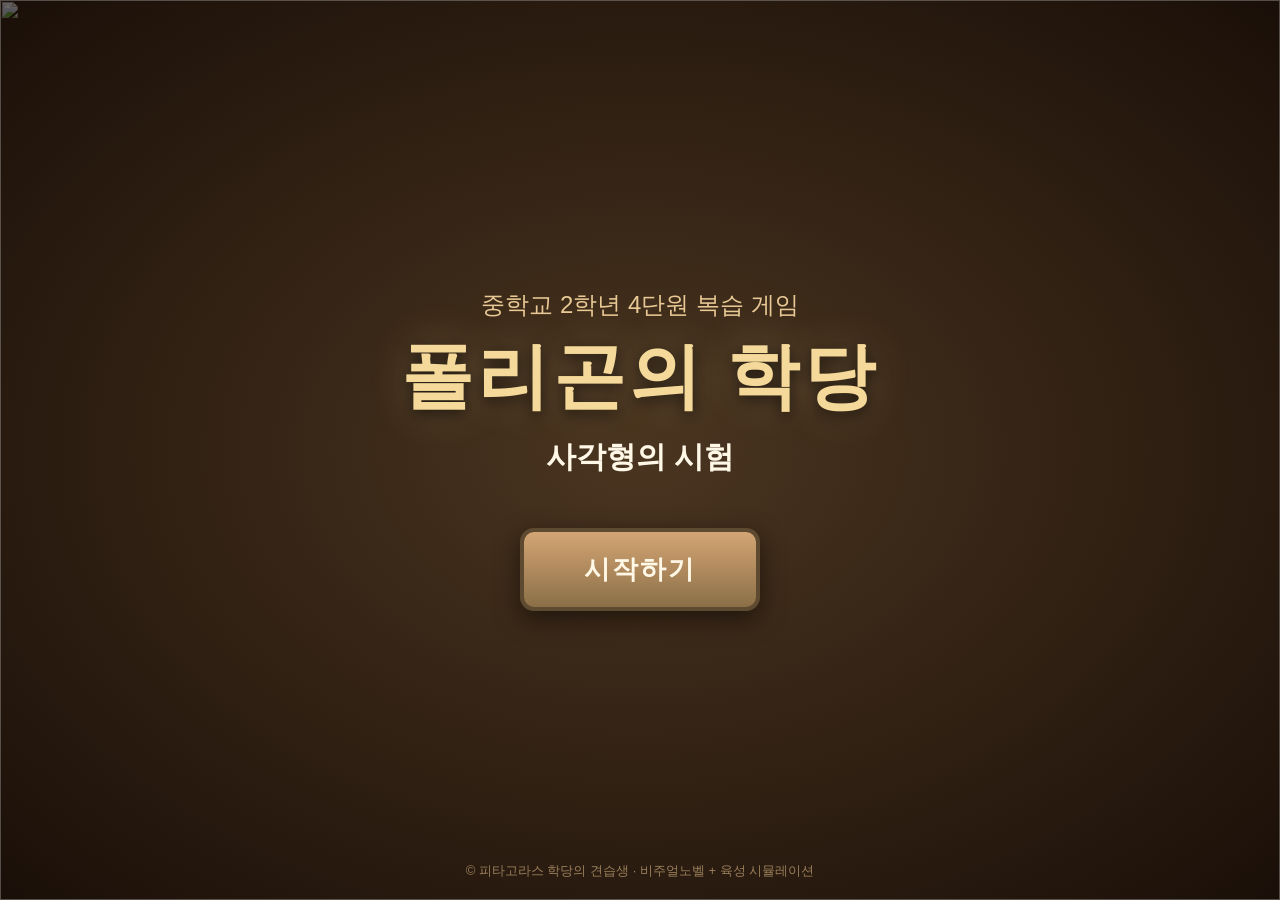
==== unit4_tri_quad/games/stage1_quadrilaterals/index.html @ 888a4b2a "unit4 stage1: 문제 박스 렌더 버그 수정 (placeholder 모드 폴백) - hasResponse 체크가 PROBLEMS 데이터를 안 봐서 모든 문제가 placeho" ====
<!DOCTYPE html>
<html lang="ko">
<head>
<meta charset="UTF-8">
<title>폴리곤의 학당 — 사각형의 시험</title>
<style>
  * { box-sizing: border-box; margin: 0; padding: 0; }
  html, body { height: 100%; font-family: 'Pretendard', 'Apple SD Gothic Neo', sans-serif; }
  body { background: #1a0f08; overflow: hidden; user-select: none; }
  #game { position: relative; width: 100vw; height: 100vh; overflow: hidden; }

  /* ===== 배경 ===== */
  #bg { position: absolute; inset: 0; transition: opacity 0.6s ease, filter 0.5s ease; }
  #bg svg { width: 100%; height: 100%; display: block; }
  #bg.blurred { filter: blur(8px) brightness(0.7); }

  /* 애니메이션 */
  @keyframes drift { from { transform: translateX(0); } to { transform: translateX(40px); } }
  @keyframes sway { 0%,100% { transform: translateY(0) rotate(-1deg); } 50% { transform: translateY(-3px) rotate(1deg); } }
  @keyframes shimmer { 0%,100% { opacity: 0.3; } 50% { opacity: 0.6; } }
  @keyframes flicker { 0%,100% { opacity: 0.7; } 50% { opacity: 1; } }
  .cloud-drift { animation: drift 30s ease-in-out infinite alternate; }
  .boat-sway { animation: sway 6s ease-in-out infinite; transform-origin: center bottom; }
  .water-shimmer { animation: shimmer 4s ease-in-out infinite; }
  .torch-flicker { animation: flicker 1.5s ease-in-out infinite; }

  /* ===== 캐릭터 ===== */
  .character {
    position: absolute; bottom: -22vh; height: 95vh;
    transition: opacity 0.5s ease, transform 0.5s ease, filter 0.5s ease, bottom 0.5s ease, left 0.5s ease, right 0.5s ease, height 0.5s ease;
    pointer-events: none;
  }
  .character img { height: 100%; width: auto; display: block; }
  .character.left { left: 4%; }
  .character.center { left: 50%; transform: translateX(-50%); }
  .character.right { right: 4%; }
  .character.hidden { opacity: 0; }
  .character.left.hidden { transform: translateX(-30px); opacity: 0; }
  .character.right.hidden { transform: translateX(30px); opacity: 0; }
  .character.center.hidden { transform: translateX(-50%) translateY(20px); opacity: 0; }

  /* 클로즈업 모드 — 1명만 화면, 상반신 부각 */
  .character.closeup {
    height: 160vh; bottom: -65vh; z-index: 2;
    filter: drop-shadow(0 0 30px rgba(255, 220, 150, 0.5));
  }
  .character.closeup.left { left: 2%; right: auto; transform: none; }
  .character.closeup.right { left: auto; right: 2%; transform: none; }
  .character.closeup.center { left: 50%; right: auto; transform: translateX(-50%); }

  /* 멀티 모드 — 2~3명 상반신 위주 */
  .character.multi { height: 130vh; bottom: -45vh; z-index: 2; }
  .character.multi.left { left: 0%; transform: none; }
  .character.multi.center { left: 50%; transform: translateX(-50%); }
  .character.multi.right { right: 0%; left: auto; transform: none; }
  .character.multi.speaking {
    transform: scale(1.06); transform-origin: center bottom;
    filter: drop-shadow(0 0 28px rgba(255, 220, 150, 0.55)); z-index: 3;
  }
  .character.multi.speaking.center { transform: translateX(-50%) scale(1.06); }
  .character.multi.speaking.left { transform: scale(1.06); transform-origin: left bottom; }
  .character.multi.speaking.right { transform: scale(1.06); transform-origin: right bottom; }
  .character.multi.dimmed { filter: brightness(0.5) saturate(0.4); opacity: 0.65; }
  .character.inactive { opacity: 0 !important; }

  /* ===== 삽화 패널 (우측 상단 — 사이드, 보조) ===== */
  #prop-panel {
    position: absolute; top: 12vh; right: 3vw;
    width: 22vw; max-width: 320px; height: 32vh; max-height: 360px;
    background: rgba(255, 250, 240, 0.96);
    border: 4px solid #8b6f47; border-radius: 16px;
    box-shadow: 0 8px 24px rgba(0,0,0,0.4);
    padding: 12px; z-index: 8;
    transition: opacity 0.4s ease, transform 0.4s ease;
    display: flex; align-items: center; justify-content: center;
  }
  #prop-panel.hidden { opacity: 0; transform: translateY(-20px); pointer-events: none; }
  #prop-panel svg { width: 100%; height: 100%; display: block; }
  #prop-panel::before {
    content: "📜 단서"; position: absolute; top: -12px; left: 16px;
    background: #8b6f47; color: #fff8e7;
    padding: 3px 12px; border-radius: 8px; font-size: 13px; font-weight: 700;
  }

  /* ===== 대사창 (동적 위치 — L자 레이아웃) ===== */
  #dialog-box {
    position: absolute;
    background: rgba(255, 250, 240, 0.98);
    border: 4px solid #8b6f47; border-radius: 18px;
    padding: 24px 36px 80px 36px;
    box-shadow: 0 10px 30px rgba(0,0,0,0.45);
    z-index: 20;
    transition: bottom 0.4s ease, left 0.4s ease, right 0.4s ease, width 0.4s ease, top 0.4s ease, transform 0.4s ease;
  }
  #dialog-box.pos-bottom { bottom: 24px; left: 50%; transform: translateX(-50%); width: 92%; max-width: 1280px; min-height: 220px; }
  #dialog-box.pos-right { bottom: 24px; right: 24px; left: auto; transform: none; width: 58%; min-height: 240px; }
  #dialog-box.pos-left { bottom: 24px; left: 24px; right: auto; transform: none; width: 58%; min-height: 240px; }

  #speaker-name {
    display: inline-block; background: #8b6f47; color: #fff8e7;
    padding: 9px 24px; border-radius: 12px; font-weight: 700;
    font-size: 26px; margin-bottom: 16px;
  }
  #dialog-text {
    font-size: 30px; line-height: 1.6; color: #3a2818;
    min-height: 100px; letter-spacing: -0.3px; font-weight: 500;
  }
  #dialog-text .caret {
    display: inline-block; width: 3px; height: 32px; background: #8b6f47;
    margin-left: 3px; vertical-align: middle;
    animation: caretBlink 0.7s steps(1) infinite;
  }
  @keyframes caretBlink { 0%,50% { opacity: 1; } 51%,100% { opacity: 0; } }

  #next-btn {
    position: absolute; bottom: 22px; right: 28px;
    background: #8b6f47; color: #fff8e7;
    border: 3px solid #5d4a30; padding: 14px 36px;
    font-size: 22px; font-weight: 700; border-radius: 14px;
    cursor: pointer; box-shadow: 0 4px 12px rgba(0,0,0,0.3);
    transition: all 0.15s;
  }
  #next-btn:hover { background: #6b4423; transform: translateY(-2px); }
  #next-btn:active { transform: translateY(0); }
  #next-btn::after { content: "  ▶"; display: inline-block; animation: nudge 1s ease-in-out infinite; }
  @keyframes nudge { 0%,100% { transform: translateX(0); } 50% { transform: translateX(4px); } }

  /* 백로그 버튼 */
  #backlog-btn {
    position: absolute; top: 18px; right: 18px;
    background: rgba(255, 250, 240, 0.92);
    border: 2px solid #8b6f47; color: #5d4a30;
    padding: 10px 18px; font-size: 15px; font-weight: 700;
    border-radius: 10px; cursor: pointer; z-index: 5;
  }
  #backlog-btn:hover { background: #fff8e7; }

  /* ===== 선택지 (우측 사이드) ===== */
  #choices {
    position: absolute; bottom: 24px; right: 24px;
    display: flex; flex-direction: column; gap: 14px; z-index: 25;
    width: 52%; max-width: 700px;
  }
  .choice-btn {
    background: rgba(255, 250, 240, 0.98); border: 3px solid #8b6f47;
    border-radius: 14px; padding: 18px 28px;
    font-size: 19px; color: #3a2818; cursor: pointer;
    text-align: left; transition: all 0.2s;
    box-shadow: 0 4px 14px rgba(0,0,0,0.3);
  }
  .choice-btn:hover { background: #fff8e7; border-color: #5d4a30; transform: translateY(-2px); }

  /* ===== 스탯 패널 ===== */
  #stat-panel {
    position: absolute; top: 16px; left: 16px;
    background: rgba(255, 250, 240, 0.92);
    border: 2px solid #8b6f47; border-radius: 12px;
    padding: 12px 18px; font-size: 15px; color: #3a2818;
    z-index: 5; min-width: 220px;
  }
  #stat-panel .stat-row { display: flex; justify-content: space-between; gap: 16px; margin: 3px 0; }
  #stat-panel .stat-name { font-weight: 600; }
  #stat-panel .stat-value { font-weight: 700; color: #6b4423; }

  /* 토스트 */
  #toast-area {
    position: absolute; top: 100px; left: 16px; z-index: 50;
    pointer-events: none; display: flex; flex-direction: column; gap: 8px;
  }
  .toast {
    background: rgba(255, 250, 240, 0.98);
    border: 2px solid #8b6f47; border-left: 6px solid #6b4423;
    padding: 10px 16px; border-radius: 10px;
    font-size: 16px; font-weight: 700; color: #3a2818;
    animation: toastIn 0.3s ease forwards, toastOut 0.4s ease 1.6s forwards;
    box-shadow: 0 4px 12px rgba(0,0,0,0.25);
  }
  .toast.up { border-left-color: #4a8b3a; color: #2a5a1a; }
  .toast.down { border-left-color: #b85a4a; color: #6b2a1a; }
  @keyframes toastIn { from { opacity: 0; transform: translateX(-30px); } to { opacity: 1; transform: translateX(0); } }
  @keyframes toastOut { from { opacity: 1; transform: translateX(0); } to { opacity: 0; transform: translateX(-30px); } }

  /* ===== 문제 슬롯 (우측 사이드) ===== */
  #problem-placeholder {
    position: absolute; bottom: 24px; right: 24px;
    background: rgba(255, 250, 240, 0.98);
    border: 4px solid #c08a4a; border-radius: 18px;
    padding: 22px 28px; z-index: 25;
    text-align: center; width: 56%; max-width: 760px;
    box-shadow: 0 10px 30px rgba(0,0,0,0.4);
    max-height: 80vh;
    overflow-y: auto;
  }
  #problem-placeholder.placeholder-mode {
    border-style: dashed;
  }
  /* 문제 텍스트 (KaTeX 렌더) */
  .problem-text {
    font-size: 17px;
    line-height: 1.6;
    color: #3a2818;
    margin: 12px 0;
    text-align: left;
    background: #fff8e7;
    padding: 14px 18px;
    border-left: 4px solid #8b6f47;
    border-radius: 8px;
  }
  .problem-text .katex { font-size: 1.05em; }
  /* 문제 이미지 */
  .problem-image-wrap {
    margin: 8px 0 14px 0;
    text-align: center;
  }
  .problem-image-wrap img {
    max-width: 100%;
    max-height: 32vh;
    border-radius: 10px;
    border: 2px solid #c8a87a;
    background: #fff;
  }
  .problem-image-missing {
    background: #f5e6d3;
    border: 2px dashed #c8a87a;
    border-radius: 10px;
    padding: 30px 20px;
    color: #8b6f47;
    font-size: 14px;
  }
  /* 객관식 보기 버튼 */
  .choices-grid {
    display: grid;
    grid-template-columns: repeat(2, 1fr);
    gap: 10px;
    margin-top: 14px;
  }
  .choice-option {
    background: #fff8e7;
    border: 2px solid #8b6f47;
    color: #3a2818;
    padding: 14px 12px;
    font-size: 17px;
    font-weight: 700;
    border-radius: 10px;
    cursor: pointer;
    transition: all 0.15s;
  }
  .choice-option:hover {
    background: #f5d99a;
    border-color: #5d4a30;
    transform: translateY(-1px);
  }
  /* 단답형 입력 영역 */
  .short-answer-wrap {
    margin-top: 14px;
    text-align: left;
  }
  .short-answer-wrap label {
    display: block;
    font-size: 14px;
    color: #5d4a30;
    font-weight: 600;
    margin-bottom: 6px;
  }
  .short-answer-input {
    width: 100%;
    padding: 12px 16px;
    font-size: 18px;
    border: 2px solid #8b6f47;
    border-radius: 10px;
    background: #fff8e7;
    color: #3a2818;
    font-family: 'KaTeX_Main', 'Pretendard', sans-serif;
  }
  .short-answer-input:focus {
    outline: none;
    border-color: #5d4a30;
    box-shadow: 0 0 0 3px rgba(139, 111, 71, 0.2);
  }
  .answer-preview {
    margin-top: 10px;
    padding: 12px 16px;
    background: #fff;
    border: 1px solid #d4b890;
    border-radius: 8px;
    min-height: 36px;
    font-size: 22px;
    text-align: center;
    color: #3a2818;
  }
  .answer-preview .preview-label {
    display: block;
    font-size: 11px;
    color: #8b6f47;
    margin-bottom: 4px;
  }
  .short-submit-btn {
    background: #5a8b3a;
    color: #fff8e7;
    border: 3px solid #3a6a1a;
    padding: 12px 26px;
    font-size: 16px;
    font-weight: 700;
    border-radius: 10px;
    cursor: pointer;
    margin-top: 12px;
  }
  .short-submit-btn:hover { background: #4a7a2a; }
  .short-submit-btn:disabled {
    background: #c8c0a8;
    border-color: #a89e80;
    cursor: not-allowed;
  }
  #problem-placeholder h3 { color: #8b4513; margin-bottom: 14px; font-size: 24px; }
  #problem-placeholder p { color: #5d4a30; margin: 6px 0; font-size: 16px; }
  #problem-placeholder .meta {
    background: #f5e6d3; padding: 12px 16px; border-radius: 10px;
    margin: 14px 0; text-align: left; font-size: 15px;
    color: #6b4423; line-height: 1.7;
  }
  #problem-placeholder button {
    margin-top: 18px; background: #8b6f47; color: #fff8e7;
    border: 3px solid #5d4a30; padding: 14px 30px;
    font-size: 17px; font-weight: 700; border-radius: 10px;
    cursor: pointer; margin-right: 10px;
  }
  #problem-placeholder button:hover { background: #6b4423; }
  #problem-placeholder .btn-wrong { background: #b85a4a; border-color: #8b3a2a; }
  #problem-placeholder .btn-wrong:hover { background: #8b3a2a; }

  /* ===== 타이틀 화면 ===== */
  #title-screen {
    position: absolute; inset: 0; z-index: 100;
    display: flex; flex-direction: column;
    align-items: center; justify-content: center;
    background: radial-gradient(ellipse at center, #4a3520 0%, #1a0f08 100%);
    color: #fff8e7;
  }
  #title-screen .title-bg { position: absolute; inset: 0; opacity: 0.35; }
  #title-screen h1 {
    font-size: 72px; font-family: 'Times New Roman', serif;
    color: #f5d99a; text-shadow: 0 4px 16px rgba(0,0,0,0.7), 0 0 40px rgba(245, 217, 154, 0.3);
    margin-bottom: 12px; letter-spacing: 4px; z-index: 1;
  }
  #title-screen .subtitle { font-size: 24px; color: #e8c895; margin-bottom: 8px; z-index: 1; }
  #title-screen .stage-name {
    font-size: 30px; color: #fff8e7; margin-bottom: 50px;
    font-weight: 700; z-index: 1;
  }
  #title-screen .start-btn {
    background: linear-gradient(180deg, #d4a574 0%, #8b6f47 100%);
    color: #fff8e7; border: 4px solid #5d4a30;
    padding: 20px 60px; font-size: 26px; font-weight: 700;
    border-radius: 14px; cursor: pointer;
    box-shadow: 0 8px 24px rgba(0,0,0,0.5);
    transition: all 0.2s; z-index: 1; letter-spacing: 2px;
  }
  #title-screen .start-btn:hover { transform: translateY(-3px); box-shadow: 0 12px 32px rgba(0,0,0,0.6); }
  #title-screen .credits {
    position: absolute; bottom: 20px; font-size: 13px;
    color: #c8a87a; opacity: 0.7; z-index: 1;
  }

  /* ===== 백로그 모달 ===== */
  #backlog-modal {
    position: absolute; inset: 0; background: rgba(0, 0, 0, 0.75);
    z-index: 200; display: flex; align-items: center; justify-content: center;
  }
  #backlog-modal .panel {
    background: rgba(255, 250, 240, 0.98);
    border: 4px solid #8b6f47; border-radius: 18px;
    width: 80%; max-width: 900px; height: 80vh;
    padding: 24px 32px; display: flex; flex-direction: column;
  }
  #backlog-modal h2 { color: #5d4a30; margin-bottom: 16px; font-size: 26px; }
  #backlog-modal .log-list { flex: 1; overflow-y: auto; padding-right: 12px; }
  #backlog-modal .log-entry {
    margin-bottom: 14px; padding-bottom: 12px;
    border-bottom: 1px dashed #d4b890;
  }
  #backlog-modal .log-entry:last-child { border-bottom: none; }
  #backlog-modal .log-speaker {
    display: inline-block; background: #8b6f47; color: #fff8e7;
    padding: 2px 10px; border-radius: 6px; font-size: 14px;
    font-weight: 700; margin-bottom: 6px;
  }
  #backlog-modal .log-text { color: #3a2818; font-size: 17px; line-height: 1.6; }
  #backlog-modal .close-btn {
    align-self: flex-end; margin-top: 14px;
    background: #8b6f47; color: #fff8e7;
    border: 3px solid #5d4a30; padding: 10px 24px;
    font-size: 16px; font-weight: 700; border-radius: 10px; cursor: pointer;
  }
  #backlog-modal .close-btn:hover { background: #6b4423; }
  #backlog-modal .log-list::-webkit-scrollbar { width: 8px; }
  #backlog-modal .log-list::-webkit-scrollbar-thumb { background: #8b6f47; border-radius: 4px; }

  /* ===== 엔딩 화면 ===== */
  #ending-screen {
    position: absolute; inset: 0; z-index: 150;
    display: flex; flex-direction: column;
    align-items: center; justify-content: center;
    background: radial-gradient(ellipse at center, #3a2818 0%, #0a0604 100%);
    color: #fff8e7; padding: 40px;
  }
  #ending-screen h1 {
    font-size: 56px; font-family: 'Times New Roman', serif;
    color: #f5d99a; margin-bottom: 24px;
    text-shadow: 0 4px 16px rgba(0,0,0,0.7);
  }
  #ending-screen .ending-tag {
    font-size: 22px; color: #c8a87a; margin-bottom: 40px;
  }
  #ending-screen .ending-text {
    font-size: 22px; line-height: 1.7; color: #fff8e7;
    max-width: 800px; text-align: center; margin-bottom: 40px;
    background: rgba(0,0,0,0.3); padding: 30px 40px;
    border-radius: 16px; border: 2px solid #8b6f47;
  }
  #ending-screen .stat-summary {
    display: flex; gap: 24px; margin-bottom: 40px;
  }
  #ending-screen .stat-summary .item {
    background: rgba(139, 111, 71, 0.4); padding: 16px 24px;
    border-radius: 12px; text-align: center; min-width: 140px;
  }
  #ending-screen .stat-summary .item .label { font-size: 14px; color: #c8a87a; margin-bottom: 6px; }
  #ending-screen .stat-summary .item .value { font-size: 32px; font-weight: 700; color: #f5d99a; }
  #ending-screen .restart-btn {
    background: linear-gradient(180deg, #d4a574 0%, #8b6f47 100%);
    color: #fff8e7; border: 4px solid #5d4a30;
    padding: 16px 50px; font-size: 22px; font-weight: 700;
    border-radius: 14px; cursor: pointer;
    box-shadow: 0 8px 24px rgba(0,0,0,0.5);
  }
  #ending-screen .restart-btn:hover { transform: translateY(-3px); }

  /* ===== 필기 영역 (Step 1: 풀이용 칠판 모달) ===== */
  /* 문제 슬롯 우상단에 ✏️ 버튼이 등장 → 클릭 시 풀스크린 모달로 */
  #notebook-btn {
    background: #5a8b3a;
    color: #fff8e7;
    border: 3px solid #3a6a1a;
    padding: 12px 22px;
    font-size: 16px;
    font-weight: 700;
    border-radius: 10px;
    cursor: pointer;
    margin-top: 10px;
    box-shadow: 0 3px 10px rgba(0,0,0,0.25);
    transition: all 0.15s;
  }
  #notebook-btn:hover { background: #4a7a2a; transform: translateY(-2px); }

  /* 필기 모달 — 풀스크린 */
  #notebook-modal {
    position: absolute;
    inset: 0;
    z-index: 300;
    background: rgba(40, 25, 10, 0.92);
    display: flex;
    flex-direction: column;
    padding: 20px 24px;
  }
  #notebook-modal .toolbar {
    display: flex;
    align-items: center;
    gap: 12px;
    background: rgba(255, 250, 240, 0.96);
    border: 3px solid #8b6f47;
    border-radius: 14px;
    padding: 10px 16px;
    margin-bottom: 12px;
  }
  #notebook-modal .toolbar .group {
    display: flex;
    gap: 6px;
    align-items: center;
    padding: 0 8px;
    border-right: 1px solid #d4b890;
  }
  #notebook-modal .toolbar .group:last-child { border-right: none; }
  #notebook-modal .toolbar .label {
    font-size: 13px;
    color: #5d4a30;
    margin-right: 4px;
    font-weight: 600;
  }
  .nb-tool {
    background: #f5e6d3;
    border: 2px solid #8b6f47;
    color: #3a2818;
    padding: 8px 14px;
    font-size: 15px;
    font-weight: 700;
    border-radius: 8px;
    cursor: pointer;
    transition: all 0.12s;
  }
  .nb-tool:hover { background: #fff8e7; }
  .nb-tool.active {
    background: #8b6f47;
    color: #fff8e7;
    box-shadow: 0 2px 6px rgba(0,0,0,0.3);
  }
  .nb-color {
    width: 32px;
    height: 32px;
    border-radius: 50%;
    border: 3px solid #8b6f47;
    cursor: pointer;
    padding: 0;
    transition: all 0.12s;
  }
  .nb-color:hover { transform: scale(1.1); }
  .nb-color.active {
    border-color: #3a2818;
    box-shadow: 0 0 0 3px rgba(245, 217, 154, 0.6);
    transform: scale(1.1);
  }
  .nb-color.c-black { background: #1a0f08; }
  .nb-color.c-red { background: #c44a3a; }
  .nb-color.c-blue { background: #3a5aa8; }
  .nb-spacer { flex: 1; }
  .nb-meta {
    font-size: 14px;
    color: #5d4a30;
    font-weight: 600;
  }
  .nb-close {
    background: #5a8b3a;
    color: #fff8e7;
    border: 3px solid #3a6a1a;
    padding: 10px 22px;
    font-size: 16px;
    font-weight: 700;
    border-radius: 10px;
    cursor: pointer;
  }
  .nb-close:hover { background: #4a7a2a; }
  .nb-clear {
    background: #b85a4a;
    color: #fff8e7;
    border: 2px solid #8b3a2a;
    padding: 8px 14px;
    font-size: 14px;
    font-weight: 700;
    border-radius: 8px;
    cursor: pointer;
  }
  .nb-clear:hover { background: #8b3a2a; }
  .nb-history {
    background: #c8a87a;
    color: #fff8e7;
    border: 2px solid #8b6f47;
    padding: 8px 12px;
    font-size: 16px;
    font-weight: 700;
    border-radius: 8px;
    cursor: pointer;
    min-width: 40px;
  }
  .nb-history:hover { background: #a8814e; }
  .nb-history:disabled {
    background: #d4c4a8;
    color: #a89070;
    cursor: not-allowed;
    border-color: #c0a880;
  }
  .nb-history:disabled:hover { background: #d4c4a8; }

  /* 캔버스 영역 — 모눈 배경 */
  #notebook-canvas-wrap {
    flex: 1;
    background: #fff8e7;
    border: 3px solid #8b6f47;
    border-radius: 14px;
    overflow: hidden;
    position: relative;
  }
  #notebook-canvas {
    display: block;
    width: 100%;
    height: 100%;
    cursor: crosshair;
    background-color: #fff8e7;
    /* 모눈 배경: 작은 격자(20px) + 큰 격자(100px 강조) */
    background-image:
      linear-gradient(rgba(139, 111, 71, 0.18) 1px, transparent 1px),
      linear-gradient(90deg, rgba(139, 111, 71, 0.18) 1px, transparent 1px),
      linear-gradient(rgba(139, 111, 71, 0.35) 1px, transparent 1px),
      linear-gradient(90deg, rgba(139, 111, 71, 0.35) 1px, transparent 1px);
    background-size: 20px 20px, 20px 20px, 100px 100px, 100px 100px;
    touch-action: none;
  }

  /* ===== Scene 전환 안내 (장소명 페이드 인/아웃) ===== */
  #scene-title {
    position: absolute;
    top: 50%; left: 50%;
    transform: translate(-50%, -50%);
    z-index: 90;
    background: rgba(0, 0, 0, 0.8);
    color: #f5d99a;
    padding: 32px 80px;
    border: 3px solid #8b6f47;
    border-radius: 14px;
    text-align: center;
    font-family: 'Times New Roman', serif;
    box-shadow: 0 8px 30px rgba(0,0,0,0.7);
    pointer-events: none;
    opacity: 0;
    transition: opacity 0.5s ease;
  }
  #scene-title.show { opacity: 1; }
  #scene-title .scene-label {
    font-size: 18px; color: #c8a87a;
    letter-spacing: 4px; margin-bottom: 8px;
  }
  #scene-title .scene-name {
    font-size: 38px; font-weight: 700;
    color: #fff8e7; letter-spacing: 2px;
  }

  .gone { display: none !important; }
</style>
</head>
<body>

<div id="game">
  <div id="bg"></div>

  <!-- 캐릭터 슬롯 -->
  <div class="character left hidden" id="char-left"><img src="" alt=""></div>
  <div class="character center hidden" id="char-center"><img src="" alt=""></div>
  <div class="character right hidden" id="char-right"><img src="" alt=""></div>

  <!-- 스탯 패널 -->
  <div id="stat-panel">
    <div class="stat-row"><span class="stat-name">수학력 (Math)</span><span class="stat-value" id="stat-math">0</span></div>
    <div class="stat-row"><span class="stat-name">지혜 (Wisdom)</span><span class="stat-value" id="stat-wisdom">0</span></div>
    <div class="stat-row"><span class="stat-name">통찰력 (Insight)</span><span class="stat-value" id="stat-insight">0</span></div>
    <div class="stat-row"><span class="stat-name">단서 카드 (Clues)</span><span class="stat-value" id="stat-clues">0 / 5</span></div>
  </div>

  <button id="backlog-btn" onclick="game.openBacklog()">📜 이전 대사 보기</button>
  <div id="toast-area"></div>
  <div id="prop-panel" class="hidden"></div>

  <!-- Scene 전환 안내 -->
  <div id="scene-title">
    <div class="scene-label" id="scene-label">SCENE</div>
    <div class="scene-name" id="scene-name"></div>
  </div>

  <div id="dialog-box" class="pos-bottom">
    <div id="speaker-name">폴리곤</div>
    <div id="dialog-text"></div>
    <button id="next-btn" onclick="game.handleNext()">다음</button>
  </div>

  <div id="choices" class="gone"></div>

  <div id="problem-placeholder" class="gone">
    <h3 id="problem-title">문제 슬롯</h3>
    <div class="meta" id="problem-meta"></div>
    <p>※ 실제 문제는 추후 채워질 예정입니다.</p>
    <button onclick="game.solveProblem(true)">정답 시뮬레이션</button>
    <button class="btn-wrong" onclick="game.solveProblem(false)">오답 시뮬레이션</button>
    <br>
    <button id="notebook-btn" onclick="notebook.open()">✏️ 필기하기</button>
  </div>

  <!-- 필기 모달 (Step 1) -->
  <div id="notebook-modal" class="gone">
    <div class="toolbar">
      <span class="nb-meta" id="nb-problem-label">문제 #M01</span>
      <div class="group">
        <span class="label">도구</span>
        <button class="nb-tool active" id="nb-tool-pen" onclick="notebook.setTool('pen')">🖊️ 펜</button>
        <button class="nb-tool" id="nb-tool-eraser" onclick="notebook.setTool('eraser')">🧽 지우개</button>
      </div>
      <div class="group">
        <span class="label">색상</span>
        <button class="nb-color c-black active" data-color="#1a0f08" onclick="notebook.setColor('#1a0f08', this)" aria-label="검정"></button>
        <button class="nb-color c-red" data-color="#c44a3a" onclick="notebook.setColor('#c44a3a', this)" aria-label="빨강"></button>
        <button class="nb-color c-blue" data-color="#3a5aa8" onclick="notebook.setColor('#3a5aa8', this)" aria-label="파랑"></button>
      </div>
      <div class="group">
        <span class="label">히스토리</span>
        <button class="nb-history" id="nb-undo" onclick="notebook.undo()" title="되돌리기 (Ctrl+Z)" disabled>↶</button>
        <button class="nb-history" id="nb-redo" onclick="notebook.redo()" title="되돌리기 취소 (Ctrl+Shift+Z)" disabled>↷</button>
      </div>
      <div class="group">
        <button class="nb-clear" onclick="notebook.clearCanvas()">🗑️ 전체 지우기</button>
      </div>
      <div class="nb-spacer"></div>
      <button class="nb-close" onclick="notebook.close()">✓ 완료</button>
    </div>
    <div id="notebook-canvas-wrap">
      <canvas id="notebook-canvas"></canvas>
    </div>
  </div>

  <!-- 타이틀 화면 -->
  <div id="title-screen">
    <div class="title-bg" id="title-bg"></div>
    <div class="subtitle">중학교 2학년 4단원 복습 게임</div>
    <h1>폴리곤의 학당</h1>
    <div class="stage-name">사각형의 시험</div>
    <button class="start-btn" onclick="game.startGame()">시작하기</button>
    <div class="credits">© 피타고라스 학당의 견습생 · 비주얼노벨 + 육성 시뮬레이션</div>
  </div>

  <!-- 백로그 모달 -->
  <div id="backlog-modal" class="gone">
    <div class="panel">
      <h2>📜 이전 대사 기록</h2>
      <div class="log-list" id="log-list"></div>
      <button class="close-btn" onclick="game.closeBacklog()">닫기</button>
    </div>
  </div>

  <!-- 엔딩 화면 -->
  <div id="ending-screen" class="gone">
    <div class="ending-tag" id="ending-tag"></div>
    <h1 id="ending-title"></h1>
    <div class="ending-text" id="ending-text"></div>
    <div class="stat-summary">
      <div class="item"><div class="label">수학력</div><div class="value" id="end-math">0</div></div>
      <div class="item"><div class="label">지혜</div><div class="value" id="end-wisdom">0</div></div>
      <div class="item"><div class="label">통찰력</div><div class="value" id="end-insight">0</div></div>
      <div class="item"><div class="label">단서 카드</div><div class="value" id="end-clues">0 / 5</div></div>
    </div>
    <button class="restart-btn" id="pdf-submit-btn" onclick="pdfReport.openNameDialog()" style="background: linear-gradient(180deg, #5a8b3a, #3a6a1a); margin-right: 12px;">📄 풀이 제출하기 (PDF)</button>
    <button class="restart-btn" onclick="game.confirmRestart()">다시 시작</button>
  </div>

  <!-- Step 3: 학생 이름 입력 모달 -->
  <div id="name-dialog" class="gone" style="position: absolute; inset: 0; z-index: 250; background: rgba(0,0,0,0.78); display: flex; align-items: center; justify-content: center;">
    <div style="background: #fff8e7; border: 4px solid #8b6f47; border-radius: 18px; padding: 30px 40px; min-width: 420px; box-shadow: 0 12px 40px rgba(0,0,0,0.5);">
      <h2 style="color: #5d4a30; margin-bottom: 18px; font-size: 24px;">📄 풀이 제출 — 이름 입력</h2>
      <p style="color: #5d4a30; font-size: 15px; margin-bottom: 12px;">PDF에 포함될 학생 이름을 적어주세요.</p>
      <input type="text" id="name-input" placeholder="예: 홍길동" style="width: 100%; padding: 12px 16px; font-size: 18px; border: 2px solid #8b6f47; border-radius: 10px; margin-bottom: 16px; background: #fff8e7; color: #3a2818;" maxlength="20" />
      <p style="color: #6b4423; font-size: 13px; margin-bottom: 18px;">반·번호를 함께 적어도 됩니다 (예: 2학년 3반 15번 홍길동).</p>
      <div style="text-align: right;">
        <button onclick="pdfReport.closeNameDialog()" style="background: #c8a87a; color: #fff8e7; border: 2px solid #8b6f47; padding: 10px 22px; font-size: 15px; font-weight: 700; border-radius: 10px; cursor: pointer; margin-right: 8px;">취소</button>
        <button onclick="pdfReport.confirmAndGenerate()" style="background: #5a8b3a; color: #fff8e7; border: 3px solid #3a6a1a; padding: 10px 28px; font-size: 16px; font-weight: 700; border-radius: 10px; cursor: pointer;">📄 PDF 만들기</button>
      </div>
    </div>
  </div>

  <!-- Step 3: PDF 생성 중 표시 -->
  <div id="pdf-loading" class="gone" style="position: absolute; inset: 0; z-index: 260; background: rgba(0,0,0,0.85); display: flex; flex-direction: column; align-items: center; justify-content: center; color: #f5d99a;">
    <div style="font-size: 48px; margin-bottom: 20px;">📄</div>
    <div style="font-size: 22px; font-weight: 700;">PDF 만드는 중…</div>
    <div style="font-size: 15px; color: #c8a87a; margin-top: 10px;" id="pdf-progress">잠시만 기다려주세요</div>
  </div>
</div>

<!-- 사운드 슬롯 (실제 음원 추후 추가) -->
<audio id="bgm" loop></audio>
<audio id="sfx"></audio>

<!-- ===== 외부 라이브러리 ===== -->
<!-- jsPDF: 브라우저에서 PDF 생성 -->
<script src="https://cdnjs.cloudflare.com/ajax/libs/jspdf/2.5.1/jspdf.umd.min.js"></script>
<!-- KaTeX: 수식체 렌더링 -->
<link rel="stylesheet" href="https://cdn.jsdelivr.net/npm/katex@0.16.9/dist/katex.min.css">
<script defer src="https://cdn.jsdelivr.net/npm/katex@0.16.9/dist/katex.min.js"></script>

<!-- ===== 외부 데이터 파일 로드 (순서 중요) ===== -->
<script src="characters.js"></script>
<script src="props.js"></script>
<script src="backgrounds.js"></script>
<script src="problems.js"></script>
<script src="scenario.js"></script>

<script>
// ===== 사운드 슬롯 =====
const BGM_TRACKS = {
  title: '', harbor: '', classroom: '', corridor: '', warehouse: '',
  garden: '', library: '', yard: '', basement: '',
};
const SFX = { click: '', correct: '', wrong: '', statUp: '' };
function playBgm(key) {
  const url = BGM_TRACKS[key]; if (!url) return;
  const el = document.getElementById('bgm');
  if (el.src.endsWith(url)) return;
  el.src = url; el.volume = 0.5; el.play().catch(() => {});
}

// ===== 엔딩 정의 =====
const ENDINGS = {
  A: {
    tag: '엔딩 A',
    title: '피타고라스가 인정한 제자',
    condition: (s) => s.math >= 24 && s.clues >= 4,
    text: '"네가 닮음 하나로 여기까지 해냈다. 다음은 더 깊은 진리가 기다리고 있다."\n\n피타고라스는 너를 정식 제자로 받아들였다. 신전 설계 회의에 조수로 참여하게 되며, 다음 스테이지에서는 비례판의 문양을 실제 신전 기둥에 적용하는 작업이 기다린다.',
  },
  B: {
    tag: '엔딩 B',
    title: '믿음직한 견습생',
    condition: (s) => s.math >= 14 && s.clues >= 2,
    text: '"잘했어. 처음치고는 충분해. 다음 단원에서 더 빛날 거야."\n\n탈레스가 어깨를 두드린다. 학당의 정식 견습생으로 자리잡았고, 다음 스테이지에서는 추가 연습 과제가 기다린다.',
  },
  C: {
    tag: '엔딩 C',
    title: '아직 갈 길이 먼 견습생',
    condition: () => true,  // fallback
    text: '"닮음의 문이 아직 열리지 않았구나. 다시 첫 장면부터 돌아보거라."\n\n피타고라스가 한 번 더 기회를 준다. 다음 스테이지는 복습 퀴즈로 시작한다.',
  },
};

// ===== 게임 엔진 =====
const game = {
  cursor: 0,
  stats: { math: 0, wisdom: 0, insight: 0, clues: 0 },
  pendingReaction: null,
  charSlots: { left: null, center: null, right: null },
  slotLastSpoken: { left: 0, center: 0, right: 0 },
  speechCount: 0,
  log: [],
  typingTimer: null,
  isTyping: false,
  fullText: '',
  // Step 4: 각 문제 풀이 결과 누적 (PDF 생성용)
  problemResults: {},  // { M01: { id, kind, topic, difficulty, format, correct: true/false, gainedStats: {...} }, ... }

  init() {
    this.changeBg('title');
    document.getElementById('title-bg').innerHTML = BACKGROUNDS.title;
    document.addEventListener('keydown', (e) => {
      if (e.code === 'Space' || e.code === 'Enter' || e.code === 'ArrowRight') {
        e.preventDefault();
        this.handleNext();
      }
    });
    // Step 2: 이전 진행이 있는지 확인하고 타이틀 화면에 "이어서 하기" 버튼 표시
    this.checkResumeAvailable();
  },

  // 이전에 풀던 게임이 있는지 확인
  checkResumeAvailable() {
    try {
      const saved = localStorage.getItem('game_progress');
      if (!saved) return;
      const data = JSON.parse(saved);
      // 풀이가 1개 이상 있으면 "이어서 하기" 옵션 제공
      const sols = notebook.getAllSolutions ? notebook.getAllSolutions() : {};
      if (data.cursor > 0 || Object.keys(sols).length > 0) {
        this.showResumeButton(data);
      }
    } catch (e) {
      console.warn('진행 상태 복원 확인 실패:', e);
    }
  },

  showResumeButton(savedData) {
    const ts = document.getElementById('title-screen');
    // 이미 있으면 중복 추가 방지
    if (document.getElementById('resume-btn')) return;
    const resumeBtn = document.createElement('button');
    resumeBtn.id = 'resume-btn';
    resumeBtn.className = 'start-btn';
    resumeBtn.style.cssText = 'background: linear-gradient(180deg, #8aab6a, #5a8b3a); margin-bottom: 14px;';
    resumeBtn.innerText = '⏵ 이어서 하기';
    resumeBtn.onclick = () => this.resumeGame(savedData);
    // 시작하기 버튼 위에 삽입
    const startBtn = ts.querySelector('.start-btn');
    ts.insertBefore(resumeBtn, startBtn);
    // 시작하기 버튼 라벨 변경
    startBtn.innerText = '↻ 처음부터 시작';
    startBtn.onclick = () => this.confirmRestart();
  },

  confirmRestart() {
    if (confirm('처음부터 다시 시작하면 지금까지의 풀이와 점수가 모두 사라집니다. 계속하시겠습니까?')) {
      this.clearAllProgress();
      this.startGame();
    }
  },

  clearAllProgress() {
    localStorage.removeItem('game_progress');
    if (notebook.clearAllSolutions) notebook.clearAllSolutions();
  },

  resumeGame(savedData) {
    document.getElementById('title-screen').classList.add('gone');
    // 스탯·진행 위치 복원
    this.stats = savedData.stats || { math: 0, wisdom: 0, insight: 0, clues: 0 };
    this.cursor = savedData.cursor || 0;
    this.log = savedData.log || [];
    this.charSlots = savedData.charSlots || { left: null, center: null, right: null };
    this.slotLastSpoken = savedData.slotLastSpoken || { left: 0, center: 0, right: 0 };
    this.speechCount = savedData.speechCount || 0;
    this.problemResults = savedData.problemResults || {};
    this.renderStats();

    // 다음 실행할 step이 reaction(선택지 폴백 위험)이면 직전 choice로 되감기
    while (this.cursor > 0 && STEPS[this.cursor] && STEPS[this.cursor].type === 'reaction') {
      this.cursor--;
    }

    // 배경 복원
    if (savedData.bg) {
      this.changeBg(savedData.bg);
      playBgm(savedData.bg);
    }
    // 마지막 대화 화면 복원 (캐릭터·표정·삽화)
    const ld = savedData.lastDialog;
    if (ld && !ld.isNarration && ld.role && ld.position) {
      this.placeCharacter(ld.role, ld.expression, ld.position);
      this.applyMode(false, ld.position);
      this.applyDialogPosition(false, ld.position);
      this.applyProp(ld.prop);
    } else {
      this.applyMode(true, null);
      this.applyDialogPosition(true, null);
    }
    this.advance();
  },

  // Step 2: 진행 상태 저장 (매 advance 시 호출)
  saveProgress(bgKey) {
    try {
      const data = {
        cursor: this.cursor,  // 다음 실행할 step 인덱스 — resume 시 그대로 advance
        stats: this.stats,
        log: this.log.slice(-200),  // 최근 200개 (백로그 보존 강화)
        bg: bgKey || this._lastBg || null,
        // 멀티 캐릭터 모드 복원용
        charSlots: this.charSlots,
        slotLastSpoken: this.slotLastSpoken,
        speechCount: this.speechCount,
        // 마지막 발화 정보 (resume 시 마지막 화자/표정 복원용)
        lastDialog: this._lastDialog || null,
        // PDF 생성용 결과
        problemResults: this.problemResults,
        savedAt: Date.now(),
      };
      localStorage.setItem('game_progress', JSON.stringify(data));
    } catch (e) {
      console.warn('진행 상태 저장 실패:', e);
    }
  },

  startGame() {
    document.getElementById('title-screen').classList.add('gone');
    // 새 게임이므로 이전 진행 초기화
    this.clearAllProgress();
    this.stats = { math: 0, wisdom: 0, insight: 0, clues: 0 };
    this.cursor = 0;
    this.log = [];
    this.renderStats();
    playBgm('harbor');
    this.advance();
  },

  handleNext() {
    if (!document.getElementById('title-screen').classList.contains('gone')) return;
    if (!document.getElementById('backlog-modal').classList.contains('gone')) return;
    if (!document.getElementById('choices').classList.contains('gone')) return;
    if (!document.getElementById('problem-placeholder').classList.contains('gone')) return;
    if (!document.getElementById('ending-screen').classList.contains('gone')) return;
    if (!document.getElementById('notebook-modal').classList.contains('gone')) return;
    if (this.isTyping) { this.completeTyping(); return; }
    this.advance();
  },

  advance() {
    if (this.cursor >= STEPS.length) {
      document.getElementById('next-btn').classList.add('gone');
      return;
    }
    // 진행 상태 저장 — cursor 증가 전(=resume 시 방금 본 step부터 재생)
    // 단, reaction step은 직전 choice 위로 되감기 (resume에서 폴백 처리)
    const stepToExecute = STEPS[this.cursor];
    this.saveProgress(this._lastBg);
    this.cursor++;
    this.execute(stepToExecute);
  },

  execute(step) {
    switch (step.type) {
      case 'scene':
        this.changeBg(step.bg);
        playBgm(step.bg);
        if (step.clearChars) this.clearAllCharacters();
        this.showSceneTitle(step.name);
        // Scene 전환 안내가 표시되는 동안 잠시 대기 후 다음
        setTimeout(() => this.advance(), 1800);
        break;
      case 'dialog':
        this.handleDialogStep(step);
        break;
      case 'enter':
        this.charSlots[step.position] = step.role;
        this.placeCharacter(step.role, step.expression, step.position);
        this.advance();
        break;
      case 'choice':
        this.showChoices(step);
        break;
      case 'reaction': {
        const key = this.pendingReaction;
        this.pendingReaction = null;
        const r = step.reactions[key] || step.reactions.A;
        this.handleDialogStep(r);
        break;
      }
      case 'problem':
        this.showProblem(step);
        break;
      case 'ending':
        this.showEnding();
        break;
    }
  },

  // ----- 핵심 -----
  handleDialogStep(step) {
    const isNarration = (step.speaker === 'narrator' || step.speaker === 'npc');
    const role = step.role || step.speaker;
    let position = step.position;

    if (!isNarration) {
      position = this.ensureCharacterOnScreen(role, position);
      this.placeCharacter(role, step.expression, position);
      this.speechCount++;
      this.slotLastSpoken[position] = this.speechCount;
    }

    this.applyMode(isNarration, position);
    this.applyDialogPosition(isNarration, position);
    this.applyProp(step.prop || null);
    // resume용으로 마지막 대화 상태 기록 (다음 saveProgress에서 활용)
    this._lastDialog = {
      speaker: step.speaker, role: role,
      expression: step.expression, position: position,
      text: step.text, prop: step.prop || null,
      isNarration,
    };
    this.showDialog(NAMES[step.speaker] || step.speaker, step.text);
  },

  ensureCharacterOnScreen(role, requestedPosition) {
    for (const pos of ['left', 'center', 'right']) {
      if (this.charSlots[pos] === role) return pos;
    }
    if (requestedPosition && !this.charSlots[requestedPosition]) {
      this.charSlots[requestedPosition] = role;
      return requestedPosition;
    }
    const preferOrder = ['center', 'left', 'right'];
    for (const pos of preferOrder) {
      if (!this.charSlots[pos]) {
        this.charSlots[pos] = role;
        return pos;
      }
    }
    let oldest = null, oldestTime = Infinity;
    for (const pos of ['left', 'center', 'right']) {
      if (this.slotLastSpoken[pos] < oldestTime) {
        oldestTime = this.slotLastSpoken[pos];
        oldest = pos;
      }
    }
    const oldEl = document.getElementById(`char-${oldest}`);
    oldEl.classList.add('hidden');
    this.charSlots[oldest] = role;
    return oldest;
  },

  applyMode(isNarration, speakingPosition) {
    const bg = document.getElementById('bg');
    const occupiedSlots = ['left', 'center', 'right'].filter(pos => this.charSlots[pos]);
    const isCloseup = !isNarration && occupiedSlots.length === 1;
    bg.classList.toggle('blurred', isCloseup);

    ['left', 'center', 'right'].forEach(pos => {
      const el = document.getElementById(`char-${pos}`);
      el.classList.remove('closeup', 'multi', 'speaking', 'dimmed', 'inactive');
      if (!this.charSlots[pos]) return;
      if (isCloseup) {
        el.classList.add('closeup');
      } else {
        el.classList.add('multi');
        if (!isNarration && pos === speakingPosition) {
          el.classList.add('speaking');
        } else if (!isNarration) {
          el.classList.add('dimmed');
        }
      }
    });
  },

  applyDialogPosition(isNarration, speakingPosition) {
    const box = document.getElementById('dialog-box');
    box.classList.remove('pos-bottom', 'pos-left', 'pos-right');
    if (isNarration || !speakingPosition || speakingPosition === 'center') {
      box.classList.add('pos-bottom');
    } else if (speakingPosition === 'left') {
      box.classList.add('pos-right');
    } else if (speakingPosition === 'right') {
      box.classList.add('pos-left');
    } else {
      box.classList.add('pos-bottom');
    }
  },

  applyProp(propKey) {
    const panel = document.getElementById('prop-panel');
    if (!propKey || !PROPS[propKey]) {
      panel.classList.add('hidden');
      panel.innerHTML = '';
      return;
    }
    panel.innerHTML = PROPS[propKey];
    panel.classList.remove('hidden');
  },

  // ----- 화면 조작 -----
  changeBg(name) {
    document.getElementById('bg').innerHTML = BACKGROUNDS[name] || '';
    this._lastBg = name;  // Step 2: 이어서 하기용
  },

  showSceneTitle(fullName) {
    // "Scene 5 — 창고 현장" 같은 형태에서 라벨/장소명 분리
    const el = document.getElementById('scene-title');
    const labelEl = document.getElementById('scene-label');
    const nameEl = document.getElementById('scene-name');
    const m = fullName.match(/^(Scene\s*\d+)\s*[—\-:]\s*(.+)$/);
    if (m) {
      labelEl.textContent = m[1].toUpperCase();
      nameEl.textContent = m[2];
    } else {
      labelEl.textContent = '';
      nameEl.textContent = fullName;
    }
    el.classList.add('show');
    setTimeout(() => el.classList.remove('show'), 1500);
  },

  clearAllCharacters() {
    ['left', 'center', 'right'].forEach(pos => {
      const el = document.getElementById(`char-${pos}`);
      el.classList.add('hidden');
      el.classList.remove('closeup', 'multi', 'speaking', 'dimmed', 'inactive');
      this.charSlots[pos] = null;
      this.slotLastSpoken[pos] = 0;
    });
    this.speechCount = 0;
    document.getElementById('bg').classList.remove('blurred');
  },

  placeCharacter(role, expression, position) {
    const el = document.getElementById(`char-${position}`);
    const img = el.querySelector('img');
    img.src = charImg(role, expression);
    img.alt = NAMES[role] || role;
    el.classList.remove('hidden');
    this.charSlots[position] = role;
  },

  showDialog(speakerName, text) {
    document.getElementById('speaker-name').textContent = speakerName;
    document.getElementById('next-btn').classList.remove('gone');
    document.getElementById('dialog-box').classList.remove('gone');
    this.log.push({ speaker: speakerName, text });
    this.startTyping(text);
  },

  startTyping(text) {
    if (this.typingTimer) clearInterval(this.typingTimer);
    const el = document.getElementById('dialog-text');
    this.fullText = text;
    this.isTyping = true;
    let i = 0;
    el.innerHTML = '<span class="caret"></span>';
    const speed = 28;
    this.typingTimer = setInterval(() => {
      i++;
      if (i >= text.length) {
        clearInterval(this.typingTimer);
        this.typingTimer = null;
        this.isTyping = false;
        el.innerHTML = text.slice(0, i);
        return;
      }
      el.innerHTML = text.slice(0, i) + '<span class="caret"></span>';
    }, speed);
  },

  completeTyping() {
    if (this.typingTimer) clearInterval(this.typingTimer);
    this.typingTimer = null;
    this.isTyping = false;
    document.getElementById('dialog-text').innerHTML = this.fullText;
  },

  // ----- 선택지 -----
  showChoices(step) {
    this.applyMode(true, null);
    this.applyDialogPosition(true, null);
    this.applyProp(null);
    const box = document.getElementById('choices');
    box.innerHTML = '';
    step.options.forEach(opt => {
      const btn = document.createElement('button');
      btn.className = 'choice-btn';
      btn.textContent = opt.label;
      btn.onclick = () => this.pickChoice(opt);
      box.appendChild(btn);
    });
    box.classList.remove('gone');
    document.getElementById('dialog-box').classList.add('gone');
  },

  pickChoice(opt) {
    this.applyEffect(opt.effect || {});
    this.pendingReaction = opt.reactKey || null;
    document.getElementById('choices').classList.add('gone');
    document.getElementById('dialog-box').classList.remove('gone');
    this.advance();
  },

  // ----- 문제 슬롯 -----
  showProblem(step) {
    this.applyMode(true, null);
    this.applyDialogPosition(true, null);
    this.applyProp(null);
    this._currentProblem = step;

    const box = document.getElementById('problem-placeholder');
    const pdataForCheck = (typeof PROBLEMS !== 'undefined' && PROBLEMS[step.id]) || {};
    const hasResponse = pdataForCheck.type || step.responseType || step.choices || step.acceptedAnswers;

    // 응답 데이터가 없으면 기존 placeholder 모드 (개발 안전망)
    if (!hasResponse) {
      box.classList.add('placeholder-mode');
      box.innerHTML = `
        <h3 id="problem-title">[문제 슬롯 #${step.id}]</h3>
        <div class="meta">
          <strong>슬롯 ID:</strong> ${step.id}<br>
          <strong>종류:</strong> ${step.kind}<br>
          <strong>주제:</strong> ${step.topic}<br>
          <strong>난이도:</strong> ${step.difficulty}<br>
          <strong>형식:</strong> ${step.format}
        </div>
        <p>※ 실제 문제는 추후 채워질 예정입니다.</p>
        <button onclick="game.solveProblem(true)">정답 시뮬레이션</button>
        <button class="btn-wrong" onclick="game.solveProblem(false)">오답 시뮬레이션</button>
        <br>
        <button id="notebook-btn" onclick="notebook.open()">✏️ 필기하기</button>
      `;
    } else {
      // 실제 응답 UI
      box.classList.remove('placeholder-mode');
      box.innerHTML = this._buildProblemUi(step);
      // KaTeX 본문 렌더 (data-katex 속성 가진 요소들)
      this._renderKatexInBox(box);
      // 단답형 미리보기 초기화
      const pdata = (typeof PROBLEMS !== 'undefined' && PROBLEMS[step.id]) || {};
      const respType = pdata.type || step.responseType;
      if (respType === 'shortAnswer' || (!respType && step.acceptedAnswers)) {
        const input = box.querySelector('.short-answer-input');
        if (input) {
          input.addEventListener('input', () => this._renderAnswerPreview(input.value));
          input.addEventListener('keypress', (e) => {
            if (e.key === 'Enter') this.submitShortAnswer();
          });
          this._renderAnswerPreview('');
          setTimeout(() => input.focus(), 50);
        }
      }
    }

    document.getElementById('problem-placeholder').classList.remove('gone');
    document.getElementById('dialog-box').classList.add('gone');
  },

  _buildProblemUi(step) {
    // PROBLEMS 객체에서 문제 데이터 가져오기 (id 기반)
    // 없으면 step 자체에서 (구 데이터 호환)
    const pdata = (typeof PROBLEMS !== 'undefined' && PROBLEMS[step.id]) || {};
    const meta = `<strong>${step.id}</strong> · ${step.kind || ''} · ${step.topic || ''} · 난이도 ${step.difficulty || ''}`;

    // 문제 본문 (KaTeX 렌더용 → 즉시 렌더링)
    const text = pdata.text || step.text || '';
    const textHtml = text ? `<div class="problem-text">${this._renderInlineMath(text)}</div>` : '';

    // 도형 이미지
    const figureFile = pdata.figure || step.image;
    let imageHtml = '';
    if (figureFile) {
      imageHtml = `<div class="problem-image-wrap">
        <img src="problems/${figureFile}" alt="문제 ${step.id}"
             onerror="this.outerHTML='<div class=problem-image-missing>📷 도형 이미지 (problems/${figureFile}) 미등록</div>'">
      </div>`;
    }

    // 응답 형식 결정
    const respType = pdata.type || step.responseType ||
      (step.choices ? 'choice' : (step.acceptedAnswers ? 'shortAnswer' : null));

    let responseHtml = '';
    if (respType === 'ox') {
      // O/X 두 버튼
      responseHtml = `<div class="choices-grid" style="grid-template-columns:1fr 1fr;">
        <button class="choice-option" style="font-size:36px;color:#3a6a1a;" onclick="game.submitOx('O')">O</button>
        <button class="choice-option" style="font-size:36px;color:#8b3a2a;" onclick="game.submitOx('X')">X</button>
      </div>`;
    } else if (respType === 'choice' || respType === 'choice-multi') {
      const choices = pdata.choices || step.choices || [];
      const isMulti = (respType === 'choice-multi');
      if (isMulti) {
        responseHtml = `<div class="choices-grid">` +
          choices.map((c, i) =>
            `<label class="choice-option" style="display:flex;align-items:center;gap:10px;cursor:pointer;">
              <input type="checkbox" class="multi-check" data-idx="${i}" style="width:18px;height:18px;">
              <span data-katex="inline">${this._escapeHtml(c)}</span>
            </label>`
          ).join('') +
          `</div>
          <button class="short-submit-btn" onclick="game.submitChoiceMulti()" style="margin-top:14px;">제출</button>`;
      } else {
        responseHtml = `<div class="choices-grid">` +
          choices.map((c, i) =>
            `<button class="choice-option" onclick="game.submitChoice(${i})"><span data-katex="inline">${this._escapeHtml(c)}</span></button>`
          ).join('') +
          `</div>`;
      }
    } else if (respType === 'shortAnswer') {
      const askFormat = pdata.askFormat || '답:';
      responseHtml = `
        <div class="short-answer-wrap">
          <label for="answer-input"><span data-katex="inline">${this._escapeHtml(askFormat)}</span></label>
          <input type="text" id="answer-input" class="short-answer-input"
                 placeholder="예: 3:5,  30,  정사각형 등"
                 maxlength="60">
          <div class="answer-preview" id="answer-preview">
            <span class="preview-label">미리보기 (수식체)</span>
            <span id="preview-content">—</span>
          </div>
          <button class="short-submit-btn" onclick="game.submitShortAnswer()">제출</button>
        </div>`;
    } else {
      responseHtml = `<p style="color:#b85a4a;">⚠️ 응답 형식 미설정</p>`;
    }

    return `
      <div style="font-size:13px; color:#6b4423; margin-bottom:8px; text-align:left;">${meta}</div>
      ${textHtml}
      ${imageHtml}
      ${responseHtml}
      <br>
      <button id="notebook-btn" onclick="notebook.open()" style="background:#5a8b3a; color:#fff8e7; border:3px solid #3a6a1a; padding:10px 18px; font-size:14px; font-weight:700; border-radius:10px; cursor:pointer; margin-top:10px;">✏️ 필기하기</button>
    `;
  },

  // KaTeX 렌더 후처리 — 모든 data-katex 속성 가진 요소를 렌더
  _renderKatexInBox(boxEl) {
    if (!window.katex) return;
    const items = boxEl.querySelectorAll('[data-katex]');
    items.forEach(el => {
      const isBlock = el.getAttribute('data-katex') === 'block';
      const text = el.textContent;
      // $...$ 또는 $$...$$ 패턴 처리: 텍스트 내 인라인 수식만 KaTeX로
      try {
        el.innerHTML = this._renderInlineMath(text);
      } catch (e) {
        // 실패해도 원본 텍스트 유지
      }
    });
  },

  // $...$ 안만 KaTeX로 렌더 (한국어와 수식 혼용)
  _renderInlineMath(text) {
    if (!window.katex || !text) return this._escapeHtml(text);
    const parts = text.split(/(\$\$[^$]+\$\$|\$[^$]+\$)/);
    return parts.map(part => {
      if (part.startsWith('$$') && part.endsWith('$$')) {
        const tex = part.slice(2, -2);
        try { return katex.renderToString(tex, { throwOnError: false, displayMode: true }); }
        catch (e) { return this._escapeHtml(part); }
      } else if (part.startsWith('$') && part.endsWith('$') && part.length > 2) {
        const tex = part.slice(1, -1);
        try { return katex.renderToString(tex, { throwOnError: false, displayMode: false }); }
        catch (e) { return this._escapeHtml(part); }
      } else {
        return this._escapeHtml(part).replace(/\n/g, '<br>');
      }
    }).join('');
  },

  submitOx(letter) {
    const p = this._currentProblem;
    const pdata = (typeof PROBLEMS !== 'undefined' && PROBLEMS[p.id]) || {};
    const correct = (letter === (pdata.correctAnswer || p.correctAnswer));
    this._handleAttempt(correct, letter);
  },

  submitChoiceMulti() {
    const p = this._currentProblem;
    const pdata = (typeof PROBLEMS !== 'undefined' && PROBLEMS[p.id]) || {};
    const boxes = document.querySelectorAll('.multi-check');
    const selected = [];
    boxes.forEach(b => { if (b.checked) selected.push(parseInt(b.dataset.idx, 10)); });
    if (selected.length === 0) {
      this.showToast('하나 이상 선택해주세요', 'down');
      return;
    }
    const expected = (pdata.correctChoices || p.correctChoices || []).slice().sort();
    const got = selected.slice().sort();
    const correct = expected.length === got.length && expected.every((v, i) => v === got[i]);
    this._handleAttempt(correct, selected.map(i => i + 1).join(','));
  },

  // 단답형 입력값 → 허용 문자만 필터링 → KaTeX로 수식체 렌더
  _renderAnswerPreview(rawValue) {
    const sanitized = this._sanitizeAnswerInput(rawValue);
    const previewEl = document.getElementById('preview-content');
    if (!previewEl) return;
    if (!sanitized.trim()) {
      previewEl.textContent = '—';
      return;
    }
    // KaTeX가 로드돼 있으면 렌더, 아니면 그냥 텍스트
    if (window.katex) {
      try {
        previewEl.innerHTML = '';
        // 비율(콜론)을 KaTeX에서 인식할 수 있게 살짝 변환 (` : `로 띄움)
        const tex = sanitized.replace(/:/g, ' : ');
        katex.render(tex, previewEl, { throwOnError: false, displayMode: false });
      } catch (e) {
        previewEl.textContent = sanitized;
      }
    } else {
      previewEl.textContent = sanitized;
    }
  },

  _sanitizeAnswerInput(s) {
    if (!s) return '';
    // 허용: 영문, 숫자, 한글, 콜론, 콤마, 더하기/빼기, 곱하기, 점, 괄호, 공백, °, ㎡ 같은 단위
    return s.replace(/[^A-Za-z0-9가-힣ㄱ-ㅎㅏ-ㅣ:,+\-*.()°㎡²³√π\s]/g, '');
  },

  submitChoice(index) {
    const p = this._currentProblem;
    if (!p) return;
    const pdata = (typeof PROBLEMS !== 'undefined' && PROBLEMS[p.id]) || {};
    const expected = (pdata.correctChoice !== undefined) ? pdata.correctChoice : p.correctChoice;
    const correct = (index === expected);
    this._handleAttempt(correct, `보기 ${index + 1}`);
  },

  submitShortAnswer() {
    const input = document.getElementById('answer-input');
    if (!input) return;
    const raw = this._sanitizeAnswerInput(input.value).trim();
    if (!raw) {
      input.focus();
      return;
    }
    const p = this._currentProblem;
    const pdata = (typeof PROBLEMS !== 'undefined' && PROBLEMS[p.id]) || {};
    const acceptedList = pdata.acceptedAnswers || p.acceptedAnswers || [];
    const accepted = acceptedList.map(a => this._normalizeAnswer(a));
    const userNorm = this._normalizeAnswer(raw);
    const correct = accepted.includes(userNorm);
    this._handleAttempt(correct, raw);
  },

  _normalizeAnswer(s) {
    if (!s) return '';
    return String(s).toLowerCase().replace(/\s+/g, '');
  },

  // ===== 새 평가 시스템 (4단원 표준) =====
  // - 첫 시도 정답이어야만 점수 부여 (재시도 정답은 점수 0)
  // - 오답이어도 진행 X — 정답 낼 때까지 재시도
  // - 매 오답마다 힌트 단계별 표시 (탈레스가 전달)
  // - 3회 다 틀리면 정답 공개 후 미해결로 기록 + 다음 step
  // - PDF 리포트에 "수정 완료 / 미해결" 분리 기록
  _handleAttempt(correct, userAnswer) {
    const p = this._currentProblem;
    if (!p) return;

    // 기존 기록 (없으면 새로 생성)
    const existing = this.problemResults[p.id] || {
      id: p.id,
      kind: p.kind,
      topic: p.topic,
      difficulty: p.difficulty,
      format: p.format,
      attempts: [],
      firstCorrect: null,
      resolved: false,
      gainedStats: {},
      solvedAt: null,
    };

    existing.attempts.push({ answer: userAnswer, correct, at: Date.now() });
    this.problemResults[p.id] = existing;

    if (correct) {
      const isFirstAttempt = existing.attempts.length === 1;
      if (existing.firstCorrect === null) existing.firstCorrect = isFirstAttempt;
      existing.resolved = true;
      existing.solvedAt = Date.now();

      if (isFirstAttempt) {
        const stats = (p.onCorrect && p.onCorrect.stats) || {};
        existing.gainedStats = stats;
        this.applyEffect(stats);
      } else {
        this.showToast('정답! (첫 시도 X — 점수 없음)', 'up');
      }
      this._proceedAfterProblem(p, true);
    } else {
      const attemptNo = existing.attempts.length;
      const MAX = 3;
      if (attemptNo >= MAX) {
        // 3회 실패 — 정답 공개 후 강제 진행
        existing.resolved = false;
        this._showAnswerReveal(p);
      } else {
        // 재시도 + 힌트
        const hintIdx = attemptNo - 1;
        const hints = p.hints || [];
        const defaultHints = [
          '다시 한 번 천천히 생각해봐. 어떤 조건이 적용되는지 확인해봐.',
          '문제의 조건을 처음부터 다시 읽고, 핵심 단어에 집중해봐.',
          '한 번 더 도전! 그래도 안 되면 정답을 알려줄게.',
        ];
        const hintText = hints[hintIdx] || defaultHints[hintIdx] || defaultHints[0];
        this._showHintBanner(hintText, attemptNo);
        this.showToast(`오답 (${attemptNo}회 기록됨)`, 'down');
      }
    }
  },

  _showHintBanner(hintText, attemptNo) {
    const box = document.getElementById('problem-placeholder');
    const old = document.getElementById('hint-banner');
    if (old) old.remove();

    const hint = document.createElement('div');
    hint.id = 'hint-banner';
    hint.style.cssText = 'background:linear-gradient(180deg,#fff5d6,#f5d99a);border:3px solid #c8a87a;border-radius:12px;padding:14px 18px;margin:10px 0;text-align:left;font-size:15px;color:#5d4a30;line-height:1.6;';
    hint.innerHTML = `
      <div style="font-weight:700;color:#8b6f47;margin-bottom:6px;">
        💡 탈레스의 힌트 (${attemptNo}회 시도 후)
      </div>
      <div>${this._escapeHtml(hintText)}</div>
      <div style="margin-top:8px;font-size:12px;color:#8b6f47;">
        ※ 이 문제는 오답으로 기록됐어. 다시 풀어보자!
      </div>
    `;
    const responseArea = box.querySelector('.choices-grid, .short-answer-wrap');
    if (responseArea) box.insertBefore(hint, responseArea);
    else box.appendChild(hint);

    // 단답형 입력칸 초기화·포커스
    const input = document.getElementById('answer-input');
    if (input) {
      input.value = '';
      this._renderAnswerPreview('');
      setTimeout(() => input.focus(), 80);
    }
  },

  _escapeHtml(s) {
    return String(s || '').replace(/[&<>"']/g, m => ({
      '&':'&amp;','<':'&lt;','>':'&gt;','"':'&quot;',"'":'&#39;'
    }[m]));
  },

  _showAnswerReveal(p) {
    const box = document.getElementById('problem-placeholder');
    const old = document.getElementById('hint-banner');
    if (old) old.remove();

    let answerText = '';
    if (p.responseType === 'choice' && typeof p.correctChoice === 'number') {
      const choice = (p.choices || [])[p.correctChoice] || '';
      answerText = `정답: ${this._escapeHtml(choice)} (${p.correctChoice + 1}번)`;
    } else if (p.responseType === 'shortAnswer' && p.acceptedAnswers && p.acceptedAnswers.length) {
      answerText = `정답: ${this._escapeHtml(p.acceptedAnswers[0])}`;
    } else {
      answerText = '정답 정보 없음';
    }

    const reveal = document.createElement('div');
    reveal.id = 'answer-reveal';
    reveal.style.cssText = 'background:linear-gradient(180deg,#fde0dc,#f5b8a8);border:3px solid #b85a4a;border-radius:12px;padding:16px 20px;margin:12px 0;text-align:left;color:#6b2a1a;';
    reveal.innerHTML = `
      <div style="font-weight:700;font-size:16px;margin-bottom:8px;">⏳ 3회 시도 — 정답 공개</div>
      <div style="font-size:18px;font-weight:700;margin-bottom:8px;">${answerText}</div>
      <div style="font-size:13px;color:#8b3a2a;margin-bottom:12px;">
        이 문제는 <strong>미해결</strong>로 기록됐어. 나중에 다시 풀어보자.
      </div>
      <button onclick="game._proceedAfterProblem(game._currentProblem, false)"
              style="background:#b85a4a;color:#fff8e7;border:2px solid #8b3a2a;padding:10px 22px;font-size:15px;font-weight:700;border-radius:10px;cursor:pointer;">
        다음으로 →
      </button>
    `;
    const responseArea = box.querySelector('.choices-grid, .short-answer-wrap');
    if (responseArea) responseArea.style.display = 'none';
    box.appendChild(reveal);
  },

  _proceedAfterProblem(p, correct) {
    document.getElementById('problem-placeholder').classList.add('gone');
    document.getElementById('dialog-box').classList.remove('gone');
    const result = correct ? p.onCorrect : p.onWrong;
    if (result && result.dialog) {
      this.handleDialogStep(result.dialog);
    } else {
      this.advance();
    }
  },

  // 구 인터페이스 호환 — placeholder 모드(시뮬레이션 버튼)에서 호출
  solveProblem(correct) {
    this._handleAttempt(!!correct, correct ? '시뮬레이션 정답' : '시뮬레이션 오답');
  },

  // ----- 스탯 + 토스트 -----
  applyEffect(effect) {
    const labels = { math: '수학력', wisdom: '지혜', insight: '통찰력', clues: '단서 카드' };
    Object.keys(effect).forEach(key => {
      const delta = effect[key];
      if (!delta) return;
      this.stats[key] = (this.stats[key] || 0) + delta;
      this.showToast(`${labels[key]} ${delta > 0 ? '+' : ''}${delta}`, delta > 0 ? 'up' : 'down');
    });
    this.renderStats();
  },

  renderStats() {
    document.getElementById('stat-math').textContent = this.stats.math;
    document.getElementById('stat-wisdom').textContent = this.stats.wisdom;
    document.getElementById('stat-insight').textContent = this.stats.insight;
    document.getElementById('stat-clues').textContent = `${this.stats.clues} / 5`;
  },

  showToast(text, kind) {
    const area = document.getElementById('toast-area');
    const t = document.createElement('div');
    t.className = `toast ${kind}`;
    t.textContent = text;
    area.appendChild(t);
    setTimeout(() => t.remove(), 2200);
  },

  // ----- 백로그 -----
  openBacklog() {
    const list = document.getElementById('log-list');
    list.innerHTML = '';
    this.log.forEach(entry => {
      const div = document.createElement('div');
      div.className = 'log-entry';
      div.innerHTML = `<span class="log-speaker">${entry.speaker}</span><div class="log-text">${entry.text}</div>`;
      list.appendChild(div);
    });
    list.scrollTop = list.scrollHeight;
    document.getElementById('backlog-modal').classList.remove('gone');
  },

  closeBacklog() {
    document.getElementById('backlog-modal').classList.add('gone');
  },

  // ----- 엔딩 -----
  showEnding() {
    const s = this.stats;
    let chosen = ENDINGS.C;
    if (ENDINGS.A.condition(s)) chosen = ENDINGS.A;
    else if (ENDINGS.B.condition(s)) chosen = ENDINGS.B;

    document.getElementById('ending-tag').textContent = chosen.tag;
    document.getElementById('ending-title').textContent = chosen.title;
    document.getElementById('ending-text').innerText = chosen.text;
    document.getElementById('end-math').textContent = s.math;
    document.getElementById('end-wisdom').textContent = s.wisdom;
    document.getElementById('end-insight').textContent = s.insight;
    document.getElementById('end-clues').textContent = `${s.clues} / 5`;
    document.getElementById('ending-screen').classList.remove('gone');
    this._endingReached = true;  // Step 3 이후 PDF 버튼이 이걸 체크
  },
};

// ===== Step 1: 필기 모달 (Notebook) =====
// 문제 슬롯 등장 시 ✏️ 버튼이 나타남 → 클릭 시 풀스크린 모달
// 펜·지우개·색상 3종 + 모눈 배경 + 전체 지우기
// Step 1에서는 모달 닫으면 풀이가 사라짐. (Step 2에서 LocalStorage 저장 추가 예정)
const notebook = {
  canvas: null,
  ctx: null,
  isDrawing: false,
  lastX: 0,
  lastY: 0,
  tool: 'pen',           // 'pen' | 'eraser'
  color: '#1a0f08',
  penWidth: 3,
  eraserWidth: 24,
  currentProblemId: null,
  _initialized: false,
  // Undo/Redo 스택 (캔버스 스냅샷 dataURL 배열)
  undoStack: [],
  redoStack: [],
  maxHistory: 25,

  initOnce() {
    if (this._initialized) return;
    this.canvas = document.getElementById('notebook-canvas');
    this.ctx = this.canvas.getContext('2d');

    // 마우스 이벤트
    this.canvas.addEventListener('mousedown', (e) => this.startDraw(e));
    this.canvas.addEventListener('mousemove', (e) => this.draw(e));
    this.canvas.addEventListener('mouseup', () => this.endDraw());
    this.canvas.addEventListener('mouseleave', () => this.endDraw());

    // 터치 이벤트 (크롬북 터치스크린·스타일러스)
    this.canvas.addEventListener('touchstart', (e) => { e.preventDefault(); this.startDraw(e.touches[0]); });
    this.canvas.addEventListener('touchmove', (e) => { e.preventDefault(); this.draw(e.touches[0]); });
    this.canvas.addEventListener('touchend', (e) => { e.preventDefault(); this.endDraw(); });

    // 키보드: ESC로 닫기 + Undo/Redo 단축키 (모달 열렸을 때만)
    document.addEventListener('keydown', (e) => {
      if (document.getElementById('notebook-modal').classList.contains('gone')) return;
      if (e.key === 'Escape') {
        this.close();
        return;
      }
      const meta = e.metaKey || e.ctrlKey;
      if (meta && (e.key === 'z' || e.key === 'Z')) {
        e.preventDefault();
        if (e.shiftKey) this.redo();
        else this.undo();
      } else if (meta && (e.key === 'y' || e.key === 'Y')) {
        e.preventDefault();
        this.redo();
      }
    });

    // 창 크기 변경 시 캔버스 리사이즈 (모달 열려있을 때만)
    window.addEventListener('resize', () => {
      if (!document.getElementById('notebook-modal').classList.contains('gone')) {
        this.resizeCanvas();
      }
    });

    this._initialized = true;
  },

  // 캔버스 픽셀 크기를 wrap의 실제 크기에 맞춤
  resizeCanvas() {
    // 진행 중 입력 중단
    this.endDraw();
    const wrap = document.getElementById('notebook-canvas-wrap');
    const rect = wrap.getBoundingClientRect();
    const snapshot = this.canvas.toDataURL();
    this.canvas.width = rect.width;
    this.canvas.height = rect.height;
    this.ctx.lineCap = 'round';
    this.ctx.lineJoin = 'round';
    // 복원 토큰 — 사용자가 곧바로 그리기 시작하면 onload 무시
    this._loadToken = (this._loadToken || 0) + 1;
    const myToken = this._loadToken;
    this._userStartedDrawing = false;
    const img = new Image();
    img.onload = () => {
      if (myToken !== this._loadToken) return;
      if (this._userStartedDrawing) return;
      this.ctx.drawImage(img, 0, 0);
    };
    img.src = snapshot;
  },

  open(problemId) {
    this.initOnce();
    this.currentProblemId = problemId || (game._currentProblem ? game._currentProblem.id : 'unknown');
    if (this.currentProblemId === 'unknown') {
      console.warn('notebook.open: problemId 없이 호출됨 — solution_unknown 키 사용');
    }
    this._userStartedDrawing = false;  // 동시성 가드 초기화
    document.getElementById('nb-problem-label').textContent = `문제 #${this.currentProblemId}`;
    document.getElementById('notebook-modal').classList.remove('gone');
    // 모달 열 때마다 히스토리 초기화 (다른 문제로 넘어오면 이전 undo 의미 없음)
    this.resetHistory();
    // 다음 프레임에 리사이즈 (모달이 화면에 깔린 후 정확한 크기 확보)
    requestAnimationFrame(() => {
      const wrap = document.getElementById('notebook-canvas-wrap');
      const rect = wrap.getBoundingClientRect();
      this.canvas.width = rect.width;
      this.canvas.height = rect.height;
      this.ctx.lineCap = 'round';
      this.ctx.lineJoin = 'round';
      this.ctx.clearRect(0, 0, this.canvas.width, this.canvas.height);
      // Step 2: LocalStorage에 저장된 이전 풀이 복원
      this.loadFromStorage(this.currentProblemId);
    });
  },

  close() {
    // Step 2: 모달 닫기 전에 캔버스를 PNG로 LocalStorage에 저장
    this.saveToStorage(this.currentProblemId);
    document.getElementById('notebook-modal').classList.add('gone');
  },

  // Step 2: LocalStorage 저장/복원
  storageKey(problemId) {
    // 게임 세션 단위로 분리하지 않고 단순 키 — 한 번에 한 학생 한 세션 가정
    return `solution_${problemId}`;
  },

  saveToStorage(problemId) {
    if (!problemId) return;
    try {
      // 빈 캔버스인지 확인 — 빈 캔버스면 저장 안 함 (또는 기존 저장본 삭제)
      const isEmpty = this.isCanvasEmpty();
      if (isEmpty) {
        localStorage.removeItem(this.storageKey(problemId));
        return;
      }
      const dataUrl = this.canvas.toDataURL('image/png');
      localStorage.setItem(this.storageKey(problemId), dataUrl);
    } catch (e) {
      console.warn('필기 저장 실패:', e);
      // QuotaExceededError 등은 조용히 처리 — 학생에게 알릴 필요는 없음
    }
  },

  loadFromStorage(problemId) {
    if (!problemId) return;
    try {
      const dataUrl = localStorage.getItem(this.storageKey(problemId));
      if (!dataUrl) return;
      // 사용자가 빨리 그리기 시작하면 복원 취소 (Step 1·2 동시성 버그 수정)
      this._loadToken = (this._loadToken || 0) + 1;
      const myToken = this._loadToken;
      const img = new Image();
      img.onload = () => {
        // 다른 open이 이미 들어왔거나 사용자가 그리기 시작했으면 무시
        if (myToken !== this._loadToken) return;
        if (this._userStartedDrawing) return;
        this.ctx.drawImage(img, 0, 0, this.canvas.width, this.canvas.height);
      };
      img.src = dataUrl;
    } catch (e) {
      console.warn('필기 복원 실패:', e);
    }
  },

  isCanvasEmpty() {
    // 알파 채널이 0이 아닌 픽셀이 있는지 검사
    const w = this.canvas.width, h = this.canvas.height;
    if (!w || !h) return true;
    try {
      // 전체 픽셀의 알파 채널만 stride 4로 검사 (성능·정확도 균형)
      const imgData = this.ctx.getImageData(0, 0, w, h);
      const arr = imgData.data;
      // stride 40 = 10픽셀당 1번 검사 (충분히 정확하면서 빠름)
      for (let i = 3; i < arr.length; i += 40) {
        if (arr[i] > 0) return false;
      }
      return true;
    } catch (e) {
      return false;  // 검사 실패 시 안전하게 "비어있지 않음"으로 (저장 시도)
    }
  },

  // 모든 풀이 가져오기 (Step 4에서 PDF 생성 시 사용)
  getAllSolutions() {
    const solutions = {};
    for (let i = 0; i < localStorage.length; i++) {
      const key = localStorage.key(i);
      if (key && key.startsWith('solution_')) {
        const problemId = key.replace('solution_', '');
        solutions[problemId] = localStorage.getItem(key);
      }
    }
    return solutions;
  },

  // 게임 처음부터 시작할 때 모든 풀이 초기화
  clearAllSolutions() {
    const keys = [];
    for (let i = 0; i < localStorage.length; i++) {
      const key = localStorage.key(i);
      if (key && key.startsWith('solution_')) keys.push(key);
    }
    keys.forEach(k => localStorage.removeItem(k));
  },

  setTool(t) {
    this.tool = t;
    document.getElementById('nb-tool-pen').classList.toggle('active', t === 'pen');
    document.getElementById('nb-tool-eraser').classList.toggle('active', t === 'eraser');
  },

  setColor(c, btn) {
    this.color = c;
    // 색상 선택 시 자동으로 펜 모드로 전환
    this.setTool('pen');
    document.querySelectorAll('.nb-color').forEach(b => b.classList.remove('active'));
    btn.classList.add('active');
  },

  clearCanvas() {
    // 클리어 전 상태를 undo 스택에 저장 (실수로 지웠을 때 복구 가능)
    try {
      const snap = this.canvas.toDataURL('image/png');
      this.undoStack.push(snap);
      if (this.undoStack.length > this.maxHistory) this.undoStack.shift();
      this.redoStack = [];
    } catch (e) { /* ignore */ }
    this.ctx.clearRect(0, 0, this.canvas.width, this.canvas.height);
    this.updateHistoryButtons();
  },

  // 캔버스 좌표 계산 (마우스/터치 모두 처리)
  getPos(e) {
    const rect = this.canvas.getBoundingClientRect();
    const scaleX = this.canvas.width / rect.width;
    const scaleY = this.canvas.height / rect.height;
    return {
      x: (e.clientX - rect.left) * scaleX,
      y: (e.clientY - rect.top) * scaleY,
    };
  },

  startDraw(e) {
    this.isDrawing = true;
    this._userStartedDrawing = true;  // 복원 onload가 사용자 입력 덮어쓰지 못하게
    const pos = this.getPos(e);
    this.lastX = pos.x;
    this.lastY = pos.y;
    // 점 찍기 (클릭만 해도 점이 남게)
    this.ctx.beginPath();
    this.ctx.arc(pos.x, pos.y, this.tool === 'eraser' ? this.eraserWidth/2 : this.penWidth/2, 0, Math.PI * 2);
    if (this.tool === 'eraser') {
      this.ctx.save();
      this.ctx.globalCompositeOperation = 'destination-out';
      this.ctx.fill();
      this.ctx.restore();
    } else {
      this.ctx.fillStyle = this.color;
      this.ctx.fill();
    }
  },

  draw(e) {
    if (!this.isDrawing) return;
    const pos = this.getPos(e);
    this.ctx.beginPath();
    this.ctx.moveTo(this.lastX, this.lastY);
    this.ctx.lineTo(pos.x, pos.y);

    if (this.tool === 'eraser') {
      this.ctx.save();
      this.ctx.globalCompositeOperation = 'destination-out';
      this.ctx.lineWidth = this.eraserWidth;
      this.ctx.strokeStyle = 'rgba(0,0,0,1)';
      this.ctx.stroke();
      this.ctx.restore();
    } else {
      this.ctx.lineWidth = this.penWidth;
      this.ctx.strokeStyle = this.color;
      this.ctx.stroke();
    }
    this.lastX = pos.x;
    this.lastY = pos.y;
  },

  endDraw() {
    if (!this.isDrawing) return;
    this.isDrawing = false;
    // 한 획(stroke) 끝났을 때 히스토리에 스냅샷 push
    this.pushHistory();
  },

  // ===== Undo / Redo =====
  pushHistory() {
    try {
      const snap = this.canvas.toDataURL('image/png');
      this.undoStack.push(snap);
      // 스택 깊이 제한 — 오래된 것부터 제거
      if (this.undoStack.length > this.maxHistory) {
        this.undoStack.shift();
      }
      // 새 획이 추가되면 redo 스택 초기화 (표준 동작)
      this.redoStack = [];
      this.updateHistoryButtons();
    } catch (e) {
      console.warn('히스토리 저장 실패:', e);
    }
  },

  undo() {
    if (this.undoStack.length === 0) return;
    // 현재 상태를 redo로 보내고, undo에서 마지막 직전 상태를 복원
    const current = this.canvas.toDataURL('image/png');
    this.redoStack.push(current);
    if (this.redoStack.length > this.maxHistory) this.redoStack.shift();
    const prev = this.undoStack.pop();
    this._restoreFromDataUrl(prev);
    this.updateHistoryButtons();
  },

  redo() {
    if (this.redoStack.length === 0) return;
    // 현재를 undo로 보내고, redo의 마지막을 복원
    const current = this.canvas.toDataURL('image/png');
    this.undoStack.push(current);
    if (this.undoStack.length > this.maxHistory) this.undoStack.shift();
    const next = this.redoStack.pop();
    this._restoreFromDataUrl(next);
    this.updateHistoryButtons();
  },

  _restoreFromDataUrl(dataUrl) {
    // 복원 토큰 — 사용자가 그리기 시작하면 onload 무시 (동시성 가드)
    this._loadToken = (this._loadToken || 0) + 1;
    const myToken = this._loadToken;
    this._userStartedDrawing = false;
    const img = new Image();
    img.onload = () => {
      if (myToken !== this._loadToken) return;
      if (this._userStartedDrawing) return;
      this.ctx.clearRect(0, 0, this.canvas.width, this.canvas.height);
      this.ctx.drawImage(img, 0, 0, this.canvas.width, this.canvas.height);
    };
    img.src = dataUrl;
  },

  updateHistoryButtons() {
    const undoBtn = document.getElementById('nb-undo');
    const redoBtn = document.getElementById('nb-redo');
    if (undoBtn) undoBtn.disabled = this.undoStack.length === 0;
    if (redoBtn) redoBtn.disabled = this.redoStack.length === 0;
  },

  resetHistory() {
    this.undoStack = [];
    this.redoStack = [];
    this.updateHistoryButtons();
  },
};

// ===== Step 3: PDF 제출 리포트 =====
// 엔딩 화면에서 학생 이름 입력 → PDF 생성 → 다운로드
// 표지 페이지에 학생 이름·날짜·스탯·엔딩 정보
// (문제별 풀이 페이지는 Step 4에서 추가, 요약은 Step 5)
const pdfReport = {
  studentName: '',

  openNameDialog() {
    document.getElementById('name-input').value = this.studentName || '';
    document.getElementById('name-dialog').classList.remove('gone');
    setTimeout(() => document.getElementById('name-input').focus(), 50);
  },

  closeNameDialog() {
    document.getElementById('name-dialog').classList.add('gone');
  },

  confirmAndGenerate() {
    const name = document.getElementById('name-input').value.trim();
    if (!name) {
      alert('이름을 입력해주세요.');
      return;
    }
    this.studentName = name;
    this.closeNameDialog();
    this.generatePdf();
  },

  // 오늘 날짜를 yyyy-mm-dd 형식
  todayStr() {
    const d = new Date();
    const yyyy = d.getFullYear();
    const mm = String(d.getMonth() + 1).padStart(2, '0');
    const dd = String(d.getDate()).padStart(2, '0');
    return `${yyyy}-${mm}-${dd}`;
  },

  // 파일명용 (yyyymmdd)
  todayStrCompact() {
    return this.todayStr().replace(/-/g, '');
  },

  async generatePdf() {
    document.getElementById('pdf-loading').classList.remove('gone');
    document.getElementById('pdf-progress').textContent = '표지 생성 중...';
    // 로딩 화면이 화면에 실제로 그려질 한 프레임 양보
    await new Promise(r => requestAnimationFrame(() => requestAnimationFrame(r)));

    try {
      // jsPDF 글로벌 — UMD 빌드는 window.jspdf.jsPDF
      const { jsPDF } = window.jspdf;
      const doc = new jsPDF({ orientation: 'portrait', unit: 'mm', format: 'a4' });

      // ⚠️ 한국어 폰트 임베드는 Step 4/5에서 본격적으로.
      // Step 3 단계에선 jsPDF 기본 폰트(영문/숫자만)로 표지 레이아웃을 우선 검증.
      // 한국어 텍스트는 이미지로 렌더링하는 방식으로 처리 (HTML Canvas → toDataURL).
      await this.addCoverPage(doc);

      // Step 4: 문제별 풀이 페이지 — 시나리오에 정의된 모든 문제 슬롯을 순회
      const problemSlots = this.collectProblemSlots();
      const solutions = notebook.getAllSolutions ? notebook.getAllSolutions() : {};
      for (let i = 0; i < problemSlots.length; i++) {
        const p = problemSlots[i];
        document.getElementById('pdf-progress').textContent = `문제 ${i + 1} / ${problemSlots.length} (${p.id})`;
        await this.addProblemPage(doc, p, game.problemResults[p.id], solutions[p.id]);
      }

      // Step 5: 요약 페이지
      document.getElementById('pdf-progress').textContent = '요약 페이지 생성 중...';
      await this.addSummaryPage(doc, problemSlots);

      document.getElementById('pdf-progress').textContent = '저장 중...';
      // Step 5: 파일명 sanitization (Windows·macOS 모두 안전)
      const safeName = this.sanitizeFilename(this.studentName);
      const fname = `폴리곤의학당_사각형의시험_${safeName}_${this.todayStrCompact()}.pdf`;
      doc.save(fname);
    } catch (e) {
      console.error('PDF 생성 실패:', e);
      alert('PDF 생성 중 오류가 발생했습니다: ' + e.message);
    } finally {
      document.getElementById('pdf-loading').classList.add('gone');
    }
  },

  // 한국어 텍스트를 안전하게 PDF에 넣는 방법:
  // 별도 캔버스에 텍스트를 그린 후 이미지로 변환해서 doc.addImage()
  // (jsPDF의 한국어 폰트 임베드는 별도 폰트 파일 base64 필요 — Step 4/5에서 본격 적용)
  textAsImage(text, options = {}) {
    const {
      fontSize = 16,
      fontWeight = '400',
      color = '#3a2818',
      fontFamily = "'Pretendard', 'Apple SD Gothic Neo', 'Malgun Gothic', sans-serif",
      maxWidth = 800,  // 픽셀
      textAlign = 'left',
      lineHeight = 1.5,
    } = options;

    const tempCanvas = document.createElement('canvas');
    const ctx = tempCanvas.getContext('2d');
    const scale = 2;  // 고해상도

    // 측정용
    ctx.font = `${fontWeight} ${fontSize}px ${fontFamily}`;
    const lines = this._wrapText(ctx, text, maxWidth);
    const lineH = fontSize * lineHeight;

    tempCanvas.width = maxWidth * scale;
    tempCanvas.height = lines.length * lineH * scale;
    ctx.scale(scale, scale);
    ctx.font = `${fontWeight} ${fontSize}px ${fontFamily}`;
    ctx.fillStyle = color;
    ctx.textBaseline = 'top';
    ctx.textAlign = textAlign;

    const x = textAlign === 'center' ? maxWidth / 2 : (textAlign === 'right' ? maxWidth : 0);
    lines.forEach((line, i) => {
      ctx.fillText(line, x, i * lineH);
    });

    return {
      dataUrl: tempCanvas.toDataURL('image/png'),
      width: maxWidth,
      height: lines.length * lineH,
    };
  },

  _wrapText(ctx, text, maxWidth) {
    const result = [];
    // 글자 단위 줄바꿈 보조 — 단어 하나가 maxWidth를 넘으면 글자별로 자름 (한국어 대응)
    const splitLongWord = (word) => {
      const out = [];
      let buf = '';
      for (const ch of word) {
        const test = buf + ch;
        if (ctx.measureText(test).width <= maxWidth || !buf) {
          buf = test;
        } else {
          out.push(buf);
          buf = ch;
        }
      }
      if (buf) out.push(buf);
      return out;
    };

    text.split('\n').forEach(rawLine => {
      const words = rawLine.split(' ');
      let line = '';
      for (const word of words) {
        // 한 단어가 너무 길면 먼저 글자 단위로 쪼갬
        if (ctx.measureText(word).width > maxWidth) {
          if (line) { result.push(line); line = ''; }
          const chunks = splitLongWord(word);
          // 마지막 청크는 다음 단어와 합칠 수 있게 line에 두고, 나머지는 push
          for (let i = 0; i < chunks.length - 1; i++) result.push(chunks[i]);
          line = chunks[chunks.length - 1];
          continue;
        }
        const test = line ? line + ' ' + word : word;
        if (ctx.measureText(test).width <= maxWidth) {
          line = test;
        } else {
          result.push(line);
          line = word;
        }
      }
      if (line) result.push(line);
    });
    return result;
  },

  // PDF에 텍스트 이미지를 mm 단위 좌표·크기로 배치
  addTextToPdf(doc, text, x, y, opts = {}) {
    const img = this.textAsImage(text, opts);
    // 픽셀 → mm 변환 (PDF는 96dpi 기준, 1mm ≈ 3.78px)
    const widthMm = opts.widthMm || (img.width / 3.78);
    const heightMm = img.height / img.width * widthMm;
    doc.addImage(img.dataUrl, 'PNG', x, y, widthMm, heightMm);
    return y + heightMm;
  },

  // Step 5: 파일명 안전화 — Windows/macOS 금지 문자 제거
  sanitizeFilename(name) {
    if (!name) return 'student';
    // 금지: \ / : * ? " < > | (제어문자 포함)
    let safe = name.replace(/[\\\/:*?"<>|\x00-\x1f]/g, '_');
    // 연속 공백·언더스코어 압축
    safe = safe.replace(/[\s_]+/g, '_').trim();
    // 앞뒤 마침표·공백 제거 (Windows)
    safe = safe.replace(/^[._\s]+|[._\s]+$/g, '');
    return safe || 'student';
  },

  // Step 5: 요약 페이지 — flow 기반 (오버플로 시 자동 페이지 분할)
  async addSummaryPage(doc, problemSlots) {
    const pageW = 210, pageH = 297;
    const SAFE_BOTTOM = 275;  // 하단 띠(289-297) + 푸터 여유

    // 페이지 준비 함수 — 새 페이지 시작 시 배경·띠 그리고 y 반환
    const newPage = () => {
      doc.addPage();
      doc.setFillColor(245, 232, 211);
      doc.rect(0, 0, pageW, pageH, 'F');
      doc.setFillColor(139, 111, 71);
      doc.rect(0, 0, pageW, 8, 'F');
      doc.rect(0, pageH - 8, pageW, 8, 'F');
      return 16;  // 시작 y
    };

    // y가 바닥 가까이 닿으면 새 페이지로 넘김
    const ensureRoom = (currentY, needed) => {
      if (currentY + needed > SAFE_BOTTOM) {
        return newPage();
      }
      return currentY;
    };

    let y = newPage();

    // 타이틀
    this.addTextToPdf(doc, '학습 요약', 15, y, {
      fontSize: 30, fontWeight: '700', color: '#5d4a30', maxWidth: 500, widthMm: 80
    });
    y += 18;

    // 통계 — 새 평가 시스템 (firstCorrect / resolved 기반)
    const main = problemSlots.filter(p => p.id.startsWith('M'));
    const side = problemSlots.filter(p => p.id.startsWith('S'));
    const results = game.problemResults;

    const hasAttempts = (p) => results[p.id] && (results[p.id].attempts || []).length > 0;
    const firstTryOK = (p) => results[p.id] && results[p.id].firstCorrect === true;
    const eventuallyOK = (p) => results[p.id] && results[p.id].resolved === true;
    const unresolved = (p) => results[p.id] && results[p.id].resolved === false && hasAttempts(p);

    const mainSolved = main.filter(hasAttempts).length;
    const mainCorrect = main.filter(firstTryOK).length;     // 첫 시도 정답
    const mainResolved = main.filter(eventuallyOK).length;   // 결국 맞춤 (수정 완료 포함)
    const mainUnresolved = main.filter(unresolved).length;
    const sideSolved = side.filter(hasAttempts).length;
    const sideCorrect = side.filter(firstTryOK).length;
    const sols = notebook.getAllSolutions ? notebook.getAllSolutions() : {};
    const writtenSolutions = problemSlots.filter(p => sols[p.id]).length;

    // 통계 박스 (7행 — 새 평가 시스템 항목 추가)
    y = ensureRoom(y, 110);
    doc.setDrawColor(139, 111, 71);
    doc.setLineWidth(0.6);
    doc.setFillColor(255, 248, 231);
    doc.roundedRect(15, y, pageW - 30, 108, 4, 4, 'FD');

    const inner = y + 6;
    const lineH = 14;

    // 한 행 그리는 헬퍼
    const drawRow = (rowIdx, leftLabel, rightText, rightFs = 15) => {
      const ry = inner + rowIdx * lineH;
      this.addTextToPdf(doc, leftLabel, 22, ry, {
        fontSize: 15, fontWeight: '700', color: '#5d4a30', maxWidth: 300, widthMm: 60
      });
      this.addTextToPdf(doc, rightText, pageW - 100, ry, {
        fontSize: rightFs, color: '#3a2818', textAlign: 'right', maxWidth: 600, widthMm: 85
      });
    };

    const s = game.stats;
    const totalScore = s.math + s.wisdom + s.insight;

    drawRow(0, '메인 (첫 시도 정답)', `${mainCorrect} / ${main.length}`);
    drawRow(1, '메인 (수정 완료)', `${mainResolved - mainCorrect} / ${main.length}   (재시도 후 맞춤)`, 13);
    drawRow(2, '메인 (미해결)', `${mainUnresolved} / ${main.length}   ★ 재과제 대상`, 13);
    drawRow(3, '사이드 (첫 시도 정답)', `${sideCorrect} / ${side.length}`);
    drawRow(4, '풀이 작성', `${writtenSolutions} / ${problemSlots.length} 문제`);
    drawRow(5, '총 누적 점수', `${totalScore} 점  (수학력 ${s.math} + 지혜 ${s.wisdom} + 통찰력 ${s.insight})`, 13);
    drawRow(6, '단서 카드', `${s.clues} / 5 장`);

    y += 84 + lineH * 2;  // 박스 + 추가 행 여유

    // 엔딩 섹션
    y = ensureRoom(y, 36);
    this.addTextToPdf(doc, '도달한 엔딩', 15, y, {
      fontSize: 20, fontWeight: '700', color: '#5d4a30', maxWidth: 400, widthMm: 80
    });
    y += 14;
    let chosenEnding = ENDINGS.C;
    if (ENDINGS.A.condition(s)) chosenEnding = ENDINGS.A;
    else if (ENDINGS.B.condition(s)) chosenEnding = ENDINGS.B;

    doc.setFillColor(245, 217, 154);
    doc.roundedRect(15, y, pageW - 30, 18, 3, 3, 'F');
    this.addTextToPdf(doc, `${chosenEnding.tag} — ${chosenEnding.title}`, 22, y + 4, {
      fontSize: 16, fontWeight: '700', color: '#3a2818', maxWidth: 700, widthMm: pageW - 44
    });
    y += 28;

    // 격려 메시지
    const encouragement = this.pickEncouragement(mainCorrect, main.length, writtenSolutions, problemSlots.length);
    y = ensureRoom(y, 60);
    this.addTextToPdf(doc, '선생님 메모', 15, y, {
      fontSize: 16, fontWeight: '700', color: '#5d4a30', maxWidth: 300, widthMm: 50
    });
    y += 10;
    doc.setFillColor(255, 248, 231);
    doc.setDrawColor(200, 168, 122);
    doc.roundedRect(15, y, pageW - 30, 42, 3, 3, 'FD');
    this.addTextToPdf(doc, encouragement, 20, y + 4, {
      fontSize: 13, color: '#3a2818', maxWidth: 800, widthMm: pageW - 40, lineHeight: 1.7
    });
    y += 50;

    // 재과제 대상 — 첫 시도 오답 (수정 완료 + 미해결 모두)
    const needsRework = problemSlots.filter(p =>
      results[p.id] && results[p.id].firstCorrect === false
    );
    const unresolvedList = needsRework.filter(p => results[p.id].resolved === false);
    const resolvedList = needsRework.filter(p => results[p.id].resolved === true);

    if (needsRework.length > 0) {
      y = ensureRoom(y, 20);
      this.addTextToPdf(doc, '★ 재과제 대상 문제', 15, y, {
        fontSize: 16, fontWeight: '700', color: '#b85a4a', maxWidth: 500, widthMm: 90
      });
      y += 12;

      if (unresolvedList.length > 0) {
        y = ensureRoom(y, 14);
        this.addTextToPdf(doc, '미해결 (3회 시도 모두 오답)', 15, y, {
          fontSize: 13, fontWeight: '700', color: '#8b3a2a', maxWidth: 500, widthMm: 90
        });
        y += 8;
        for (const p of unresolvedList) {
          y = ensureRoom(y, 8);
          this.addTextToPdf(doc, `• ${p.id} — ${p.topic}`, 22, y, {
            fontSize: 12, color: '#5d4a30', maxWidth: 800, widthMm: pageW - 44
          });
          y += 7;
        }
        y += 4;
      }

      if (resolvedList.length > 0) {
        y = ensureRoom(y, 14);
        this.addTextToPdf(doc, '수정 완료 (첫 시도 오답, 재시도로 맞춤)', 15, y, {
          fontSize: 13, fontWeight: '700', color: '#a8740a', maxWidth: 600, widthMm: 100
        });
        y += 8;
        for (const p of resolvedList) {
          y = ensureRoom(y, 8);
          const attempts = (results[p.id].attempts || []).length;
          this.addTextToPdf(doc, `• ${p.id} — ${p.topic}  (${attempts}회 시도)`, 22, y, {
            fontSize: 12, color: '#5d4a30', maxWidth: 800, widthMm: pageW - 44
          });
          y += 7;
        }
      }
    } else if (mainSolved > 0) {
      y = ensureRoom(y, 12);
      this.addTextToPdf(doc, '모든 문제를 첫 시도에 맞혔습니다. 훌륭해요!', 15, y, {
        fontSize: 14, fontWeight: '700', color: '#4a8b3a', maxWidth: 700, widthMm: pageW - 30
      });
    }

    // 푸터 — 현재 페이지에 (flow 기반이라 페이지 분할되어도 마지막 페이지에 정확히 들어감)
    this.addTextToPdf(doc, `${this.studentName} · ${this.todayStr()}`, 15, pageH - 12, {
      fontSize: 10, color: '#8b6f47', maxWidth: 600, widthMm: pageW - 30
    });
  },

  pickEncouragement(correct, total, written, totalProblems) {
    const ratio = total > 0 ? correct / total : 0;
    const writeRatio = totalProblems > 0 ? written / totalProblems : 0;
    if (ratio >= 0.85 && writeRatio >= 0.8) {
      return '닮음의 원리를 깊이 이해하고 풀이도 꼼꼼하게 적었습니다. 다음 단계도 자신 있게 도전해보세요.';
    } else if (ratio >= 0.7) {
      return '대부분의 문제를 잘 해결했습니다. 오답 문제의 풀이를 다시 한 번 정리해보면 더 단단해질 것입니다.';
    } else if (ratio >= 0.4) {
      return '여기까지 도달한 것 자체가 의미 있는 도전입니다. 오답 문제와 풀이 노트를 함께 다시 살펴봐요.';
    } else if (written > 0) {
      return '풀이를 시도한 흔적이 보입니다. 닮음의 정의와 기호 표기부터 차근차근 다시 정리해봅시다.';
    } else {
      return '게임은 끝까지 진행했지만 풀이 노트가 비어 있습니다. 다음에는 풀이 과정도 함께 적어보세요.';
    }
  },

  // Step 4: 시나리오에서 모든 문제 슬롯 수집 (등장 순서대로)
  collectProblemSlots() {
    const slots = [];
    for (const step of STEPS) {
      if (step.type === 'problem') {
        slots.push({
          id: step.id, kind: step.kind, topic: step.topic,
          difficulty: step.difficulty, format: step.format,
        });
      }
    }
    return slots;
  },

  // Step 4: 문제별 페이지 (한 문제당 1페이지)
  async addProblemPage(doc, problem, result, solutionDataUrl) {
    doc.addPage();
    const pageW = 210, pageH = 297;

    // 상하 띠
    doc.setFillColor(139, 111, 71);
    doc.rect(0, 0, pageW, 6, 'F');
    doc.rect(0, pageH - 6, pageW, 6, 'F');

    // 헤더 — 문제 ID + 종류
    let y = 16;
    const isMain = problem.id.startsWith('M');
    const headerColor = isMain ? '#5d4a30' : '#3a6a4a';
    this.addTextToPdf(doc, `[문제 #${problem.id}]`, 15, y, {
      fontSize: 22, fontWeight: '700', color: headerColor, maxWidth: 400, widthMm: 80
    });

    // 결과 뱃지 — 새 평가 시스템 반영
    // (1) 미응시: 시도 자체 없음
    // (2) 첫 시도 정답: ✓ 정답
    // (3) 첫 시도는 오답이었으나 결국 맞춤: △ 수정 완료
    // (4) 3회 모두 틀려 미해결: ✗ 미해결
    let badgeText, badgeColor;
    if (!result || !result.attempts || result.attempts.length === 0) {
      badgeText = '미응시'; badgeColor = '#888';
    } else if (result.firstCorrect === true) {
      badgeText = '✓ 정답'; badgeColor = '#4a8b3a';
    } else if (result.resolved === true) {
      badgeText = '△ 수정 완료'; badgeColor = '#c8a040';
    } else {
      badgeText = '✗ 미해결'; badgeColor = '#b85a4a';
    }

    doc.setFillColor(...this._hexToRgb(badgeColor));
    doc.roundedRect(pageW - 50, y - 2, 35, 12, 2, 2, 'F');
    this.addTextToPdf(doc, badgeText, pageW - 48, y + 1, {
      fontSize: 13, fontWeight: '700', color: '#ffffff', textAlign: 'center', maxWidth: 200, widthMm: 31
    });

    // 메타 정보 박스
    y = 36;
    doc.setDrawColor(200, 168, 122);
    doc.setLineWidth(0.4);
    doc.setFillColor(255, 248, 231);
    doc.roundedRect(15, y, pageW - 30, 26, 3, 3, 'FD');

    const meta = `종류: ${problem.kind}   |   주제: ${problem.topic}`;
    this.addTextToPdf(doc, meta, 18, y + 3, {
      fontSize: 12, color: '#5d4a30', maxWidth: 700, widthMm: pageW - 36
    });
    const meta2 = `난이도: ${problem.difficulty}   |   형식: ${problem.format}`;
    this.addTextToPdf(doc, meta2, 18, y + 13, {
      fontSize: 12, color: '#5d4a30', maxWidth: 700, widthMm: pageW - 36
    });

    // 획득 점수 + 시도 횟수
    if (result) {
      y = 70;
      const labels = { math: '수학력', wisdom: '지혜', insight: '통찰력', clues: '단서 카드' };
      const gainedEntries = Object.entries(result.gainedStats || {})
        .filter(([k, v]) => v !== 0 && v !== undefined);
      const gained = gainedEntries
        .map(([k, v]) => `${labels[k] || k} ${v > 0 ? '+' : ''}${v}`)
        .join('  /  ');
      const attempts = (result.attempts || []).length;
      const left = gained ? `획득: ${gained}` : '획득: 변동 없음';
      const right = attempts ? `시도: ${attempts}회` : '시도: 없음';
      this.addTextToPdf(doc, left, 15, y, {
        fontSize: 13, fontWeight: '700', color: '#6b4423', maxWidth: 500, widthMm: 120
      });
      this.addTextToPdf(doc, right, pageW - 60, y, {
        fontSize: 13, fontWeight: '700', color: '#6b4423', textAlign: 'right', maxWidth: 400, widthMm: 45
      });
    }

    // 풀이 영역 라벨
    y = 86;
    this.addTextToPdf(doc, '학생 풀이', 15, y, {
      fontSize: 16, fontWeight: '700', color: '#5d4a30', maxWidth: 300, widthMm: 50
    });

    // 풀이 박스
    y = 100;
    const solBoxH = 180;
    doc.setDrawColor(139, 111, 71);
    doc.setLineWidth(0.6);
    doc.setFillColor(255, 252, 245);
    doc.roundedRect(15, y, pageW - 30, solBoxH, 3, 3, 'FD');

    if (solutionDataUrl) {
      try {
        // 풀이 PNG를 박스 안에 비율 유지하며 삽입
        const padding = 4;
        const innerW = pageW - 30 - padding * 2;
        const innerH = solBoxH - padding * 2;
        // 이미지 비율 계산을 위해 임시 Image로 로드
        const img = await this._loadImage(solutionDataUrl);
        const ratio = img.width / img.height;
        let drawW = innerW, drawH = innerW / ratio;
        if (drawH > innerH) { drawH = innerH; drawW = innerH * ratio; }
        const offsetX = 15 + padding + (innerW - drawW) / 2;
        const offsetY = y + padding + (innerH - drawH) / 2;
        doc.addImage(solutionDataUrl, 'PNG', offsetX, offsetY, drawW, drawH);
      } catch (e) {
        console.warn('풀이 이미지 삽입 실패:', e);
        this.addTextToPdf(doc, '(풀이 이미지를 불러올 수 없습니다)', pageW / 2 - 50, y + solBoxH / 2 - 5, {
          fontSize: 14, color: '#888', textAlign: 'center', maxWidth: 500, widthMm: 100
        });
      }
    } else {
      this.addTextToPdf(doc, '필기 작성 없음', pageW / 2 - 40, y + solBoxH / 2 - 5, {
        fontSize: 16, color: '#a0a0a0', textAlign: 'center', maxWidth: 500, widthMm: 80
      });
    }

    // 페이지 푸터 — 학생 이름·날짜
    this.addTextToPdf(doc, `${this.studentName} · ${this.todayStr()}`, pageW - 80, pageH - 12, {
      fontSize: 10, color: '#8b6f47', textAlign: 'right', maxWidth: 400, widthMm: 70
    });
  },

  _loadImage(dataUrl) {
    return new Promise((resolve, reject) => {
      const img = new Image();
      img.onload = () => resolve(img);
      img.onerror = reject;
      img.src = dataUrl;
    });
  },

  _hexToRgb(hex) {
    let h = (hex || '').replace('#', '');
    // 3자리 hex 확장 (#abc → aabbcc)
    if (h.length === 3) h = h.split('').map(c => c + c).join('');
    if (h.length === 8) h = h.slice(0, 6);  // 알파 채널 무시
    if (h.length !== 6 || /[^0-9a-fA-F]/.test(h)) return [0, 0, 0];
    const m = h.match(/.{2}/g);
    return m.map(v => parseInt(v, 16));
  },

  async addCoverPage(doc) {
    const pageW = 210, pageH = 297;  // A4 mm

    // 배경 — 따뜻한 베이지
    doc.setFillColor(245, 232, 211);
    doc.rect(0, 0, pageW, pageH, 'F');

    // 상단 장식 띠
    doc.setFillColor(139, 111, 71);
    doc.rect(0, 0, pageW, 8, 'F');
    doc.setFillColor(139, 111, 71);
    doc.rect(0, pageH - 8, pageW, 8, 'F');

    // 메인 타이틀 (한국어 — 이미지로 렌더)
    let y = 50;
    y = this.addTextToPdf(doc, '폴리곤의 학당', pageW / 2 - 80, y, {
      fontSize: 48, fontWeight: '700', color: '#5d4a30', textAlign: 'center', maxWidth: 600, widthMm: 160
    });

    y += 8;
    this.addTextToPdf(doc, '사각형의 시험', pageW / 2 - 70, y, {
      fontSize: 22, fontWeight: '500', color: '#8b6f47', textAlign: 'center', maxWidth: 500, widthMm: 140
    });

    y += 20;
    this.addTextToPdf(doc, '중학교 2학년 4단원 · 사각형의 성질', pageW / 2 - 60, y, {
      fontSize: 16, color: '#6b4423', textAlign: 'center', maxWidth: 400, widthMm: 120
    });

    // 학생 정보 박스
    y = 110;
    doc.setDrawColor(139, 111, 71);
    doc.setLineWidth(0.6);
    doc.setFillColor(255, 248, 231);
    doc.roundedRect(30, y, pageW - 60, 50, 4, 4, 'FD');

    this.addTextToPdf(doc, `학생: ${this.studentName}`, 40, y + 8, {
      fontSize: 20, fontWeight: '700', color: '#3a2818', maxWidth: 500, widthMm: 130
    });
    this.addTextToPdf(doc, `날짜: ${this.todayStr()}`, 40, y + 25, {
      fontSize: 16, color: '#5d4a30', maxWidth: 500, widthMm: 100
    });

    // 결과 박스 — 스탯 4종
    y = 175;
    this.addTextToPdf(doc, '최종 점수', 30, y, {
      fontSize: 20, fontWeight: '700', color: '#5d4a30', maxWidth: 300, widthMm: 60
    });

    y += 12;
    const stats = game.stats;
    const statItems = [
      { label: '수학력 (Math)', value: stats.math, max: 32 },
      { label: '지혜 (Wisdom)', value: stats.wisdom, max: 10 },
      { label: '통찰력 (Insight)', value: stats.insight, max: 10 },
      { label: '단서 카드 (Clues)', value: stats.clues, max: 5 },
    ];
    statItems.forEach((s, i) => {
      const yi = y + i * 18;
      doc.setDrawColor(200, 168, 122);
      doc.setLineWidth(0.3);
      doc.line(30, yi + 12, pageW - 30, yi + 12);
      this.addTextToPdf(doc, s.label, 35, yi, {
        fontSize: 14, color: '#5d4a30', maxWidth: 400, widthMm: 80
      });
      this.addTextToPdf(doc, `${s.value} / ${s.max}`, pageW - 75, yi, {
        fontSize: 16, fontWeight: '700', color: '#6b4423', textAlign: 'right', maxWidth: 200, widthMm: 40
      });
    });

    // 엔딩 정보
    y = 255;
    const s = game.stats;
    let chosenEnding = ENDINGS.C;
    if (ENDINGS.A.condition(s)) chosenEnding = ENDINGS.A;
    else if (ENDINGS.B.condition(s)) chosenEnding = ENDINGS.B;

    doc.setFillColor(245, 217, 154);
    doc.roundedRect(30, y, pageW - 60, 22, 3, 3, 'F');
    this.addTextToPdf(doc, `${chosenEnding.tag} — ${chosenEnding.title}`, pageW / 2 - 70, y + 6, {
      fontSize: 16, fontWeight: '700', color: '#3a2818', textAlign: 'center', maxWidth: 600, widthMm: 140
    });
  },
};

window.addEventListener('DOMContentLoaded', () => game.init());
</script>
</body>
</html>
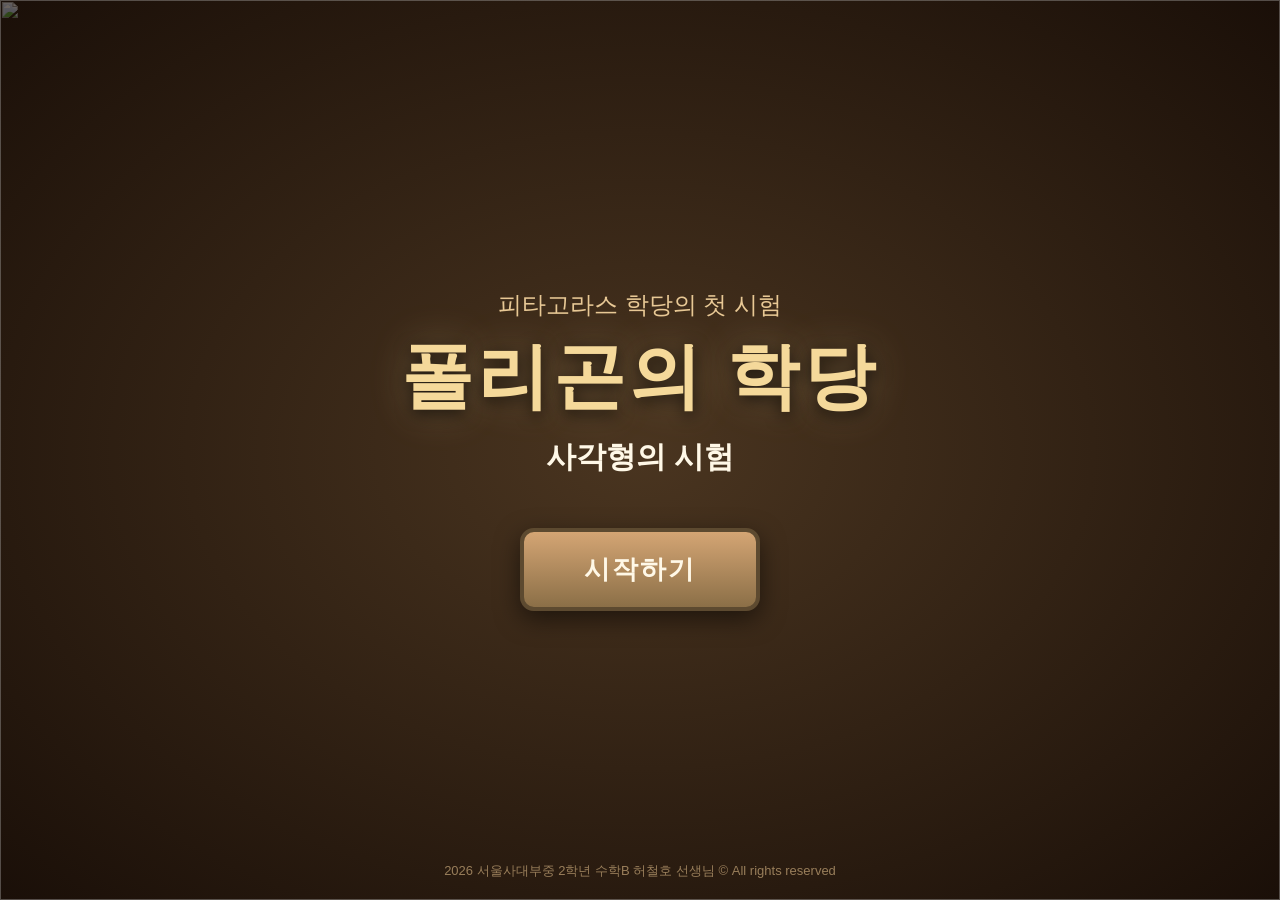
==== commit 1b9a094f: "4단원 stage1: PDF 리포트 용량 100MB→정상 + 본문 박스에 도형 통합 - textAsImage scale 2→1, fontSize·maxWidth 비율 유지하며 1/" ====
--- a/unit4_tri_quad/games/stage1_quadrilaterals/index.html
+++ b/unit4_tri_quad/games/stage1_quadrilaterals/index.html
@@ -2,6 +2,7 @@
 <html lang="ko">
 <head>
 <meta charset="UTF-8">
+<meta name="viewport" content="width=device-width, initial-scale=1.0, maximum-scale=1.0, user-scalable=no">
 <title>폴리곤의 학당 — 사각형의 시험</title>
 <style>
   * { box-sizing: border-box; margin: 0; padding: 0; }
@@ -10,9 +11,15 @@
   #game { position: relative; width: 100vw; height: 100vh; overflow: hidden; }
 
   /* ===== 배경 ===== */
-  #bg { position: absolute; inset: 0; transition: opacity 0.6s ease, filter 0.5s ease; }
+  #bg { position: absolute; inset: 0; transition: opacity 0.35s ease, filter 0.5s ease; opacity: 1; }
   #bg svg { width: 100%; height: 100%; display: block; }
   #bg.blurred { filter: blur(8px) brightness(0.7); }
+  #bg.fading { opacity: 0; }
+  /* scene 전환 중 dialog/choices/problem 일시 숨김 */
+  #dialog-box.scene-fading,
+  #choices.scene-fading,
+  #problem-placeholder.scene-fading { opacity: 0; pointer-events: none; }
+  #dialog-box, #choices, #problem-placeholder { transition: opacity 0.3s ease, bottom 0.4s ease, left 0.4s ease, right 0.4s ease, width 0.4s ease, top 0.4s ease, transform 0.4s ease; }
 
   /* 애니메이션 */
   @keyframes drift { from { transform: translateX(0); } to { transform: translateX(40px); } }
@@ -87,26 +94,26 @@
     position: absolute;
     background: rgba(255, 250, 240, 0.98);
     border: 4px solid #8b6f47; border-radius: 18px;
-    padding: 24px 36px 80px 36px;
+    padding: 28px 40px 88px 40px;
     box-shadow: 0 10px 30px rgba(0,0,0,0.45);
     z-index: 20;
     transition: bottom 0.4s ease, left 0.4s ease, right 0.4s ease, width 0.4s ease, top 0.4s ease, transform 0.4s ease;
   }
-  #dialog-box.pos-bottom { bottom: 24px; left: 50%; transform: translateX(-50%); width: 92%; max-width: 1280px; min-height: 220px; }
-  #dialog-box.pos-right { bottom: 24px; right: 24px; left: auto; transform: none; width: 58%; min-height: 240px; }
-  #dialog-box.pos-left { bottom: 24px; left: 24px; right: auto; transform: none; width: 58%; min-height: 240px; }
+  #dialog-box.pos-bottom { bottom: 24px; left: 50%; transform: translateX(-50%); width: 92%; max-width: 1280px; min-height: 240px; }
+  #dialog-box.pos-right { bottom: 24px; right: 24px; left: auto; transform: none; width: 58%; min-height: 260px; }
+  #dialog-box.pos-left { bottom: 24px; left: 24px; right: auto; transform: none; width: 58%; min-height: 260px; }
 
   #speaker-name {
     display: inline-block; background: #8b6f47; color: #fff8e7;
-    padding: 9px 24px; border-radius: 12px; font-weight: 700;
-    font-size: 26px; margin-bottom: 16px;
+    padding: 10px 26px; border-radius: 12px; font-weight: 700;
+    font-size: 30px; margin-bottom: 18px;
   }
   #dialog-text {
-    font-size: 30px; line-height: 1.6; color: #3a2818;
-    min-height: 100px; letter-spacing: -0.3px; font-weight: 500;
+    font-size: 36px; line-height: 1.55; color: #3a2818;
+    min-height: 110px; letter-spacing: -0.3px; font-weight: 500;
   }
   #dialog-text .caret {
-    display: inline-block; width: 3px; height: 32px; background: #8b6f47;
+    display: inline-block; width: 3px; height: 38px; background: #8b6f47;
     margin-left: 3px; vertical-align: middle;
     animation: caretBlink 0.7s steps(1) infinite;
   }
@@ -116,10 +123,23 @@
     position: absolute; bottom: 22px; right: 28px;
     background: #8b6f47; color: #fff8e7;
     border: 3px solid #5d4a30; padding: 14px 36px;
-    font-size: 22px; font-weight: 700; border-radius: 14px;
+    font-size: 24px; font-weight: 700; border-radius: 14px;
     cursor: pointer; box-shadow: 0 4px 12px rgba(0,0,0,0.3);
     transition: all 0.15s;
   }
+  /* 이전 대사 버튼 — next 왼쪽 */
+  #prev-btn {
+    position: absolute; bottom: 22px; right: 180px;
+    background: #c8a87a; color: #3a2818;
+    border: 3px solid #8b6f47; padding: 14px 24px;
+    font-size: 20px; font-weight: 700; border-radius: 14px;
+    cursor: pointer; box-shadow: 0 4px 12px rgba(0,0,0,0.3);
+    transition: all 0.15s;
+  }
+  #prev-btn:hover { background: #d4b890; transform: translateY(-2px); }
+  #prev-btn:active { transform: translateY(0); }
+  #prev-btn:disabled { background: #d4c4a8; color: #a89070; border-color: #c0a880; cursor: not-allowed; }
+  #prev-btn:disabled:hover { background: #d4c4a8; transform: none; }
   #next-btn:hover { background: #6b4423; transform: translateY(-2px); }
   #next-btn:active { transform: translateY(0); }
   #next-btn::after { content: "  ▶"; display: inline-block; animation: nudge 1s ease-in-out infinite; }
@@ -250,6 +270,52 @@
     border-color: #5d4a30;
     transform: translateY(-1px);
   }
+  /* 매칭형 (좌측 항목 — 우측 보기) */
+  .match-grid {
+    display: grid;
+    grid-template-columns: auto 1fr;
+    gap: 20px;
+    margin-top: 14px;
+    text-align: left;
+    align-items: start;
+  }
+  .match-row {
+    display: flex;
+    align-items: center;
+    gap: 10px;
+    margin-bottom: 10px;
+    font-size: 16px;
+    font-weight: 700;
+    color: #3a2818;
+  }
+  .match-item {
+    min-width: 32px;
+  }
+  .match-select {
+    font-size: 15px;
+    font-weight: 700;
+    padding: 6px 10px;
+    border: 2px solid #8b6f47;
+    border-radius: 8px;
+    background: #fff8e7;
+    color: #3a2818;
+    cursor: pointer;
+    min-width: 70px;
+  }
+  .match-choices {
+    display: flex;
+    flex-direction: column;
+    gap: 8px;
+  }
+  .match-choice {
+    background: rgba(255,255,255,0.7);
+    border: 1px solid #d4b890;
+    padding: 8px 12px;
+    border-radius: 8px;
+    font-size: 14px;
+    color: #3a2818;
+    line-height: 1.5;
+  }
   /* 단답형 입력 영역 */
   .short-answer-wrap {
     margin-top: 14px;
@@ -311,6 +377,26 @@
     border-color: #a89e80;
     cursor: not-allowed;
   }
+  /* shortAnswer-pair: 입력칸 2개 분리 */
+  .pair-wrap { display: flex; flex-direction: column; gap: 10px; }
+  .pair-row {
+    display: flex; align-items: center; gap: 10px;
+    background: #fff8e7; border: 2px solid #8b6f47; border-radius: 10px;
+    padding: 10px 14px;
+  }
+  .pair-label {
+    min-width: 60px; font-size: 20px; color: #3a2818; font-weight: 700;
+    font-family: 'KaTeX_Main', 'Pretendard', sans-serif;
+  }
+  .pair-input {
+    flex: 1; padding: 8px 12px; font-size: 20px;
+    border: 2px solid #c8a87a; border-radius: 8px;
+    background: #fff; color: #3a2818;
+    font-family: 'KaTeX_Main', 'Pretendard', sans-serif;
+    text-align: center;
+  }
+  .pair-input:focus { outline: none; border-color: #5d4a30; box-shadow: 0 0 0 3px rgba(139,111,71,0.2); }
+  .pair-unit { font-size: 18px; color: #5d4a30; font-weight: 600; min-width: 30px; }
   #problem-placeholder h3 { color: #8b4513; margin-bottom: 14px; font-size: 24px; }
   #problem-placeholder p { color: #5d4a30; margin: 6px 0; font-size: 16px; }
   #problem-placeholder .meta {
@@ -399,41 +485,109 @@
   #ending-screen {
     position: absolute; inset: 0; z-index: 150;
     display: flex; flex-direction: column;
-    align-items: center; justify-content: center;
+    align-items: center; justify-content: flex-start;
     background: radial-gradient(ellipse at center, #3a2818 0%, #0a0604 100%);
-    color: #fff8e7; padding: 40px;
+    color: #fff8e7; padding: 24px 32px 40px;
+    overflow-y: auto;
   }
   #ending-screen h1 {
-    font-size: 56px; font-family: 'Times New Roman', serif;
-    color: #f5d99a; margin-bottom: 24px;
+    font-size: 48px; font-family: 'Times New Roman', serif;
+    color: #f5d99a; margin-bottom: 14px;
     text-shadow: 0 4px 16px rgba(0,0,0,0.7);
   }
   #ending-screen .ending-tag {
-    font-size: 22px; color: #c8a87a; margin-bottom: 40px;
+    font-size: 20px; color: #c8a87a; margin-bottom: 20px;
   }
   #ending-screen .ending-text {
-    font-size: 22px; line-height: 1.7; color: #fff8e7;
-    max-width: 800px; text-align: center; margin-bottom: 40px;
-    background: rgba(0,0,0,0.3); padding: 30px 40px;
+    font-size: 20px; line-height: 1.65; color: #fff8e7;
+    max-width: 800px; text-align: center; margin-bottom: 24px;
+    background: rgba(0,0,0,0.3); padding: 22px 32px;
     border-radius: 16px; border: 2px solid #8b6f47;
   }
   #ending-screen .stat-summary {
-    display: flex; gap: 24px; margin-bottom: 40px;
+    display: flex; gap: 18px; margin-bottom: 24px; flex-wrap: wrap; justify-content: center;
   }
   #ending-screen .stat-summary .item {
-    background: rgba(139, 111, 71, 0.4); padding: 16px 24px;
-    border-radius: 12px; text-align: center; min-width: 140px;
-  }
-  #ending-screen .stat-summary .item .label { font-size: 14px; color: #c8a87a; margin-bottom: 6px; }
-  #ending-screen .stat-summary .item .value { font-size: 32px; font-weight: 700; color: #f5d99a; }
+    background: rgba(139, 111, 71, 0.4); padding: 12px 20px;
+    border-radius: 12px; text-align: center; min-width: 120px;
+  }
+  #ending-screen .stat-summary .item .label { font-size: 13px; color: #c8a87a; margin-bottom: 4px; }
+  #ending-screen .stat-summary .item .value { font-size: 28px; font-weight: 700; color: #f5d99a; }
   #ending-screen .restart-btn {
     background: linear-gradient(180deg, #d4a574 0%, #8b6f47 100%);
     color: #fff8e7; border: 4px solid #5d4a30;
-    padding: 16px 50px; font-size: 22px; font-weight: 700;
+    padding: 14px 44px; font-size: 20px; font-weight: 700;
     border-radius: 14px; cursor: pointer;
     box-shadow: 0 8px 24px rgba(0,0,0,0.5);
+    margin: 8px 0;
   }
   #ending-screen .restart-btn:hover { transform: translateY(-3px); }
+  #ending-screen .restart-btn:disabled {
+    background: linear-gradient(180deg, #999, #666) !important;
+    border-color: #555 !important;
+    color: #ddd; cursor: not-allowed; opacity: 0.6;
+  }
+  #ending-screen .restart-btn:disabled:hover { transform: none; }
+
+  /* ===== 다시 보기 (리뷰) 모드 오버레이 ===== */
+  #review-overlay {
+    position: absolute; inset: 0; z-index: 200; pointer-events: none;
+  }
+  #review-overlay.gone { display: none; }
+  #review-overlay .rv-top {
+    position: absolute; top: 0; left: 0; right: 0; height: 56px;
+    background: rgba(40, 25, 10, 0.85);
+    display: flex; align-items: center; padding: 0 20px; gap: 16px;
+    pointer-events: auto; z-index: 201;
+  }
+  #review-overlay .rv-tag {
+    background: #c8a87a; color: #3a2818; padding: 6px 16px;
+    border-radius: 8px; font-weight: 700; font-size: 15px;
+  }
+  #review-overlay .rv-pos {
+    color: #f5d99a; font-weight: 700; font-size: 17px; flex: 1; text-align: center;
+  }
+  #review-overlay .rv-close {
+    background: #b85a4a; color: #fff; border: 2px solid #6b2a1a;
+    padding: 8px 16px; font-size: 14px; font-weight: 700;
+    border-radius: 8px; cursor: pointer;
+  }
+  #review-overlay .rv-close:hover { background: #8b3a2a; }
+  #review-overlay .rv-side {
+    position: absolute; top: 50%; transform: translateY(-50%);
+    pointer-events: auto;
+  }
+  #review-overlay .rv-side-left { left: 16px; }
+  #review-overlay .rv-side-right { right: 16px; }
+  #review-overlay .rv-side button {
+    background: rgba(139, 111, 71, 0.92); color: #fff8e7;
+    border: 3px solid #5d4a30; width: 60px; height: 80px;
+    font-size: 28px; font-weight: 700; border-radius: 14px;
+    cursor: pointer; box-shadow: 0 6px 20px rgba(0,0,0,0.4);
+  }
+  #review-overlay .rv-side button:hover { background: #6b4423; }
+  #review-overlay .rv-side button:disabled {
+    background: #888; border-color: #555; opacity: 0.5; cursor: not-allowed;
+  }
+
+  /* 리뷰 모드일 때 일반 게임 컨트롤·잔존 dialog 모두 숨김 */
+  body.review-mode #next-btn,
+  body.review-mode #prev-btn,
+  body.review-mode #backlog-btn,
+  body.review-mode #stat-panel,
+  body.review-mode #admin-nav,
+  body.review-mode #admin-badge,
+  body.review-mode #dialog-box,
+  body.review-mode #choices { display: none !important; }
+  body.review-mode #problem-placeholder #notebook-btn { display: none !important; }
+  /* 리뷰 오버레이가 ending-screen(z=150)보다 항상 위 */
+  body.review-mode #review-overlay { z-index: 200; }
+  /* 리뷰 모드일 때 문제 패널의 위치를 화면 중앙 가까이로 조정 (좌우 화살표 가리지 않게) */
+  body.review-mode #problem-placeholder {
+    bottom: 24px; right: 90px; left: 90px; width: auto; max-width: none;
+    top: 80px;  /* rv-top 56px + 여유 */
+    max-height: none; height: auto;
+  }
 
   /* ===== 필기 영역 (Step 1: 풀이용 칠판 모달) ===== */
   /* 문제 슬롯 우상단에 ✏️ 버튼이 등장 → 클릭 시 풀스크린 모달로 */
@@ -569,6 +723,43 @@
   }
   .nb-history:disabled:hover { background: #d4c4a8; }
 
+  /* 필기 작업 영역 — 좌측 문제 패널 + 우측 캔버스 */
+  #notebook-work-area {
+    flex: 1;
+    display: flex;
+    gap: 12px;
+    min-height: 0;
+  }
+  #nb-problem-area {
+    width: 28%;
+    min-width: 240px;
+    max-width: 380px;
+    background: #fff8e7;
+    border: 3px solid #8b6f47;
+    border-radius: 14px;
+    padding: 14px 16px;
+    overflow-y: auto;
+    color: #3a2818;
+  }
+  #nb-problem-meta {
+    font-size: 13px;
+    color: #6b4423;
+    margin-bottom: 8px;
+    font-weight: 700;
+  }
+  #nb-problem-text {
+    font-size: 15px;
+    line-height: 1.55;
+    margin-bottom: 12px;
+    color: #3a2818;
+  }
+  #nb-problem-figure img {
+    width: 100%;
+    height: auto;
+    display: block;
+    border: 1px solid #c8a87a;
+    border-radius: 8px;
+  }
   /* 캔버스 영역 — 모눈 배경 */
   #notebook-canvas-wrap {
     flex: 1;
@@ -577,6 +768,7 @@
     border-radius: 14px;
     overflow: hidden;
     position: relative;
+    min-width: 0;
   }
   #notebook-canvas {
     display: block;
@@ -623,6 +815,100 @@
   }
 
   .gone { display: none !important; }
+
+  /* ===== Admin 모드 ===== */
+  #admin-badge {
+    position: absolute; top: 12px; right: 50%; transform: translateX(50%);
+    background: rgba(180, 60, 60, 0.92); color: #fff;
+    padding: 6px 14px; font-size: 13px; font-weight: 700;
+    border-radius: 8px; z-index: 60; letter-spacing: 1px;
+    box-shadow: 0 3px 10px rgba(0,0,0,0.4);
+    display: none;
+  }
+  body.admin #admin-badge { display: block; }
+  /* Admin 네비게이션 — ADMIN 뱃지 바로 아래 가운데 고정. 이전/다음 한 쌍 */
+  #admin-nav {
+    position: fixed; top: 50px; left: 50%; transform: translateX(-50%);
+    z-index: 100; display: none; gap: 8px;
+  }
+  body.admin #admin-nav { display: flex; }
+  #admin-skip-btn, #admin-prev-btn {
+    background: #b85a4a; color: #fff;
+    border: 2px solid #6b2a1a; padding: 10px 18px;
+    font-size: 15px; font-weight: 700; border-radius: 10px;
+    cursor: pointer;
+    box-shadow: 0 4px 12px rgba(0,0,0,0.4);
+  }
+  #admin-prev-btn { background: #6b8b3a; border-color: #3a5a1a; }
+  #admin-skip-btn:hover { background: #8b3a2a; }
+  #admin-prev-btn:hover { background: #4a6b1a; }
+  #admin-skip-btn:disabled, #admin-prev-btn:disabled {
+    background: #aaa; border-color: #777; cursor: not-allowed; opacity: 0.6;
+  }
+  /* ADMIN 뱃지도 fixed로 — 항상 화면 위 노출 */
+  #admin-badge {
+    position: fixed !important;
+  }
+
+  /* ===== 모바일 대응 (가로/세로 공통, 폭 기준) ===== */
+  @media (max-width: 900px) {
+    /* 대사창 — 모바일에서 화면 폭 거의 전체 사용 */
+    #dialog-box { padding: 18px 22px 70px 22px; border-width: 3px; }
+    #dialog-box.pos-bottom { width: 96%; min-height: 200px; bottom: 12px; }
+    #dialog-box.pos-right,
+    #dialog-box.pos-left { width: 96%; left: 2%; right: 2%; transform: none; min-height: 200px; bottom: 12px; }
+    #speaker-name { font-size: 24px; padding: 7px 18px; margin-bottom: 12px; }
+    #dialog-text { font-size: 26px; line-height: 1.5; min-height: 80px; }
+    #dialog-text .caret { height: 28px; }
+    #next-btn { font-size: 19px; padding: 11px 26px; bottom: 16px; right: 18px; }
+
+    /* 스탯 패널 — 모바일에서 좀 더 컴팩트 */
+    #stat-panel { padding: 8px 12px; font-size: 13px; min-width: 0; }
+    #stat-panel .stat-row { gap: 10px; margin: 2px 0; }
+
+    /* 백로그 버튼 */
+    #backlog-btn { padding: 7px 12px; font-size: 13px; top: 12px; right: 12px; }
+
+    /* 선택지 — 모바일에서 가로 전폭 */
+    #choices { width: 96%; left: 2%; right: 2%; bottom: 12px; max-width: none; }
+    .choice-btn { padding: 14px 20px; font-size: 17px; }
+
+    /* 문제 패널 — 모바일에서 가로 전폭 + 글자 키움 */
+    #problem-placeholder { width: 96%; left: 2%; right: 2%; bottom: 12px; padding: 16px 18px; max-width: none; max-height: 86vh; }
+    #problem-placeholder h3 { font-size: 21px; }
+    .problem-text { font-size: 19px !important; }
+
+    /* 삽화 패널 — 모바일에서 작게 */
+    #prop-panel { width: 38vw; max-width: 220px; height: 22vh; max-height: 220px; top: 8vh; right: 2vw; }
+
+    /* 캐릭터 — 모바일은 더 작게 (모바일 화면이 세로로 길면 캐릭터 비율 조정) */
+    .character { height: 80vh; bottom: -18vh; }
+    .character.closeup { height: 130vh; bottom: -55vh; }
+    .character.multi { height: 110vh; bottom: -38vh; }
+
+    /* Scene title */
+    #scene-title .scene-label { font-size: 14px; }
+    #scene-title .scene-name { font-size: 26px; }
+
+    /* 타이틀 화면 */
+    #title-screen h1 { font-size: 48px !important; }
+    #title-screen .subtitle { font-size: 17px !important; }
+    #title-screen .stage-name { font-size: 22px !important; }
+    #title-screen .start-btn { padding: 14px 36px !important; font-size: 20px !important; }
+
+    /* 필기 모달 — 모바일은 세로 분할 (위:문제 / 아래:캔버스) */
+    #notebook-work-area { flex-direction: column; gap: 8px; }
+    #nb-problem-area { width: 100%; max-width: none; min-width: 0; max-height: 30vh; }
+    #nb-problem-text { font-size: 13px; }
+    /* 모바일 필기 툴바 — 줄바꿈 허용 */
+    #notebook-modal .toolbar { flex-wrap: wrap; gap: 6px; padding: 8px 10px; }
+    #notebook-modal .toolbar .group { padding: 0 6px; border-right: none; }
+    .nb-tool, .nb-clear, .nb-history { padding: 6px 10px; font-size: 13px; }
+    .nb-color { width: 26px; height: 26px; }
+    .nb-close { padding: 8px 14px; font-size: 14px; }
+    .nb-meta { font-size: 12px; width: 100%; }
+    .nb-spacer { display: none; }
+  }
 </style>
 </head>
 <body>
@@ -640,7 +926,7 @@
     <div class="stat-row"><span class="stat-name">수학력 (Math)</span><span class="stat-value" id="stat-math">0</span></div>
     <div class="stat-row"><span class="stat-name">지혜 (Wisdom)</span><span class="stat-value" id="stat-wisdom">0</span></div>
     <div class="stat-row"><span class="stat-name">통찰력 (Insight)</span><span class="stat-value" id="stat-insight">0</span></div>
-    <div class="stat-row"><span class="stat-name">단서 카드 (Clues)</span><span class="stat-value" id="stat-clues">0 / 5</span></div>
+    <div class="stat-row"><span class="stat-name">첫시도 정답</span><span class="stat-value" id="stat-clues">0 / 12</span></div>
   </div>
 
   <button id="backlog-btn" onclick="game.openBacklog()">📜 이전 대사 보기</button>
@@ -656,7 +942,14 @@
   <div id="dialog-box" class="pos-bottom">
     <div id="speaker-name">폴리곤</div>
     <div id="dialog-text"></div>
+    <button id="prev-btn" onclick="game.handlePrev()" title="이전 대사 다시 보기">◀ 이전</button>
     <button id="next-btn" onclick="game.handleNext()">다음</button>
+  </div>
+
+  <div id="admin-badge">🛠 ADMIN</div>
+  <div id="admin-nav">
+    <button id="admin-prev-btn" onclick="game.adminSkipToPrevProblem()" title="이전 문제로 점프">◀ 이전 문제</button>
+    <button id="admin-skip-btn" onclick="game.adminSkipToNextProblem()" title="다음 문제로 점프">다음 문제 ▶</button>
   </div>
 
   <div id="choices" class="gone"></div>
@@ -697,19 +990,26 @@
       <div class="nb-spacer"></div>
       <button class="nb-close" onclick="notebook.close()">✓ 완료</button>
     </div>
-    <div id="notebook-canvas-wrap">
-      <canvas id="notebook-canvas"></canvas>
+    <div id="notebook-work-area">
+      <div id="nb-problem-area">
+        <div id="nb-problem-meta"></div>
+        <div id="nb-problem-text"></div>
+        <div id="nb-problem-figure"></div>
+      </div>
+      <div id="notebook-canvas-wrap">
+        <canvas id="notebook-canvas"></canvas>
+      </div>
     </div>
   </div>
 
   <!-- 타이틀 화면 -->
   <div id="title-screen">
     <div class="title-bg" id="title-bg"></div>
-    <div class="subtitle">중학교 2학년 4단원 복습 게임</div>
+    <div class="subtitle">피타고라스 학당의 첫 시험</div>
     <h1>폴리곤의 학당</h1>
     <div class="stage-name">사각형의 시험</div>
     <button class="start-btn" onclick="game.startGame()">시작하기</button>
-    <div class="credits">© 피타고라스 학당의 견습생 · 비주얼노벨 + 육성 시뮬레이션</div>
+    <div class="credits">2026 서울사대부중 2학년 수학B 허철호 선생님 © All rights reserved</div>
   </div>
 
   <!-- 백로그 모달 -->
@@ -730,19 +1030,47 @@
       <div class="item"><div class="label">수학력</div><div class="value" id="end-math">0</div></div>
       <div class="item"><div class="label">지혜</div><div class="value" id="end-wisdom">0</div></div>
       <div class="item"><div class="label">통찰력</div><div class="value" id="end-insight">0</div></div>
-      <div class="item"><div class="label">단서 카드</div><div class="value" id="end-clues">0 / 5</div></div>
+      <div class="item"><div class="label">첫시도 정답</div><div class="value" id="end-clues">0 / 12</div></div>
     </div>
     <button class="restart-btn" id="pdf-submit-btn" onclick="pdfReport.openNameDialog()" style="background: linear-gradient(180deg, #5a8b3a, #3a6a1a); margin-right: 12px;">📄 풀이 제출하기 (PDF)</button>
-    <button class="restart-btn" onclick="game.confirmRestart()">다시 시작</button>
+    <button class="restart-btn" id="review-btn" onclick="game.openReviewMode()" style="background: linear-gradient(180deg, #c8a87a, #8b6f47); margin-right: 12px;">🔍 다시 보기</button>
+    <button class="restart-btn" id="restart-btn" onclick="game.confirmRestart()" disabled title="먼저 PDF로 풀이를 제출하면 활성화됩니다">다시 시작</button>
+  </div>
+
+  <!-- 다시 보기 모드 오버레이 — 좌우 이동 + 종료 -->
+  <div id="review-overlay" class="gone">
+    <div class="rv-top">
+      <span class="rv-tag">🔍 다시 보기 모드</span>
+      <span id="review-pos-label" class="rv-pos">1 / 12</span>
+      <button class="rv-close" onclick="game.closeReviewMode()">✕ 닫기</button>
+    </div>
+    <div class="rv-side rv-side-left">
+      <button id="review-prev" onclick="game.reviewPrev()" title="이전 문제">◀</button>
+    </div>
+    <div class="rv-side rv-side-right">
+      <button id="review-next" onclick="game.reviewNext()" title="다음 문제">▶</button>
+    </div>
   </div>
 
   <!-- Step 3: 학생 이름 입력 모달 -->
   <div id="name-dialog" class="gone" style="position: absolute; inset: 0; z-index: 250; background: rgba(0,0,0,0.78); display: flex; align-items: center; justify-content: center;">
-    <div style="background: #fff8e7; border: 4px solid #8b6f47; border-radius: 18px; padding: 30px 40px; min-width: 420px; box-shadow: 0 12px 40px rgba(0,0,0,0.5);">
-      <h2 style="color: #5d4a30; margin-bottom: 18px; font-size: 24px;">📄 풀이 제출 — 이름 입력</h2>
-      <p style="color: #5d4a30; font-size: 15px; margin-bottom: 12px;">PDF에 포함될 학생 이름을 적어주세요.</p>
-      <input type="text" id="name-input" placeholder="예: 홍길동" style="width: 100%; padding: 12px 16px; font-size: 18px; border: 2px solid #8b6f47; border-radius: 10px; margin-bottom: 16px; background: #fff8e7; color: #3a2818;" maxlength="20" />
-      <p style="color: #6b4423; font-size: 13px; margin-bottom: 18px;">반·번호를 함께 적어도 됩니다 (예: 2학년 3반 15번 홍길동).</p>
+    <div style="background: #fff8e7; border: 4px solid #8b6f47; border-radius: 18px; padding: 30px 40px; min-width: 460px; box-shadow: 0 12px 40px rgba(0,0,0,0.5);">
+      <h2 style="color: #5d4a30; margin-bottom: 18px; font-size: 24px;">📄 풀이 제출</h2>
+      <p style="color: #5d4a30; font-size: 15px; margin-bottom: 14px;">PDF에 포함될 학번과 이름을 적어주세요.</p>
+      <div style="display: flex; gap: 12px; margin-bottom: 16px;">
+        <div style="flex: 0 0 140px;">
+          <label for="student-id-input" style="display: block; font-size: 13px; color: #6b4423; font-weight: 700; margin-bottom: 6px;">학번 (4자리)</label>
+          <input type="text" id="student-id-input" placeholder="예: 2315"
+            inputmode="numeric" pattern="[0-9]*" maxlength="4"
+            style="width: 100%; padding: 12px 14px; font-size: 18px; border: 2px solid #8b6f47; border-radius: 10px; background: #fff8e7; color: #3a2818; text-align: center; letter-spacing: 4px;" />
+        </div>
+        <div style="flex: 1;">
+          <label for="name-input" style="display: block; font-size: 13px; color: #6b4423; font-weight: 700; margin-bottom: 6px;">이름</label>
+          <input type="text" id="name-input" placeholder="예: 홍길동" maxlength="20"
+            style="width: 100%; padding: 12px 16px; font-size: 18px; border: 2px solid #8b6f47; border-radius: 10px; background: #fff8e7; color: #3a2818;" />
+        </div>
+      </div>
+      <p style="color: #6b4423; font-size: 12px; margin-bottom: 18px;">※ 학번은 숫자 4자리 (예: 학년-반-번호 조합)</p>
       <div style="text-align: right;">
         <button onclick="pdfReport.closeNameDialog()" style="background: #c8a87a; color: #fff8e7; border: 2px solid #8b6f47; padding: 10px 22px; font-size: 15px; font-weight: 700; border-radius: 10px; cursor: pointer; margin-right: 8px;">취소</button>
         <button onclick="pdfReport.confirmAndGenerate()" style="background: #5a8b3a; color: #fff8e7; border: 3px solid #3a6a1a; padding: 10px 28px; font-size: 16px; font-weight: 700; border-radius: 10px; cursor: pointer;">📄 PDF 만들기</button>
@@ -790,27 +1118,34 @@
   el.src = url; el.volume = 0.5; el.play().catch(() => {});
 }
 
-// ===== 엔딩 정의 =====
+// ===== 엔딩 정의 (4단원 — 첫 시도 정답 개수 기준) =====
+// condition 인자: { stats, firstTryCorrect }
+//   firstTryCorrect: 첫 시도에 맞춘 문제 개수 (problemResults 집계)
 const ENDINGS = {
   A: {
     tag: '엔딩 A',
-    title: '피타고라스가 인정한 제자',
-    condition: (s) => s.math >= 24 && s.clues >= 4,
-    text: '"네가 닮음 하나로 여기까지 해냈다. 다음은 더 깊은 진리가 기다리고 있다."\n\n피타고라스는 너를 정식 제자로 받아들였다. 신전 설계 회의에 조수로 참여하게 되며, 다음 스테이지에서는 비례판의 문양을 실제 신전 기둥에 적용하는 작업이 기다린다.',
+    title: '황금의 통찰',
+    condition: (ctx) => ctx.firstTryCorrect >= 9,
+    text: '"폴리곤. 오늘 네가 보여준 것은 단순한 암기가 아니었다. 조건을 이해하고, 관계를 읽고, 오류를 찾아냈다. 학당에서 첫날이 이 정도라면 — 앞으로가 기대되는군."\n\n피타고라스의 말에 탈레스가 환하게 웃는다. 다이달로스는 팔짱을 끼며 "오늘 하루만큼은 인정한다"고 중얼거리고, 이리스는 조용한 미소를 보낸다.\n\n폴리곤은 학당의 첫 번째 시험을 완벽하게 통과했다. 그리고 창고 깊숙이 잠든 황금 비례판은 — 아직 그의 손이 닿지 않는 곳에 있다.',
   },
   B: {
     tag: '엔딩 B',
-    title: '믿음직한 견습생',
-    condition: (s) => s.math >= 14 && s.clues >= 2,
-    text: '"잘했어. 처음치고는 충분해. 다음 단원에서 더 빛날 거야."\n\n탈레스가 어깨를 두드린다. 학당의 정식 견습생으로 자리잡았고, 다음 스테이지에서는 추가 연습 과제가 기다린다.',
+    title: '착실한 한 걸음',
+    condition: (ctx) => ctx.firstTryCorrect >= 5,
+    text: '"틀린 것들 있지? 괜찮아. 오늘 처음 본 거잖아. 틀린 걸 기억해두면 그게 다음에 맞는 발판이 돼."\n\n탈레스가 어깨를 다독인다. 피타고라스는 지나가며 짧게 "복습하라"라고 말한다.\n\n폴리곤은 오늘을 교훈으로 삼았다. 완벽하지 않아도 괜찮다 — 다만 멈추지 않는 것이 중요하다.',
   },
   C: {
     tag: '엔딩 C',
-    title: '아직 갈 길이 먼 견습생',
+    title: '다시 시작하는 자리',
     condition: () => true,  // fallback
-    text: '"닮음의 문이 아직 열리지 않았구나. 다시 첫 장면부터 돌아보거라."\n\n피타고라스가 한 번 더 기회를 준다. 다음 스테이지는 복습 퀴즈로 시작한다.',
+    text: '저녁, 학당 빈 안뜰. 폴리곤 혼자 설계도를 다시 들여다보고 있다. 이리스가 조용히 옆에 앉는다.\n\n"있어도 돼요. 탈레스 선생님이 그랬어요. 학당에서 제일 빠르게 느는 건 제일 많이 틀린 사람이라고."\n\n폴리곤은 설계도를 접었다. 오늘 틀린 것들을 내일 다시 펼칠 것이다. 그것이 학당의 방식이었다.',
   },
 };
+
+// problemResults에서 첫 시도 정답 개수 집계
+function countFirstTryCorrect(problemResults) {
+  return Object.values(problemResults || {}).filter(r => r && r.firstCorrect === true).length;
+}
 
 // ===== 게임 엔진 =====
 const game = {
@@ -821,6 +1156,8 @@
   slotLastSpoken: { left: 0, center: 0, right: 0 },
   speechCount: 0,
   log: [],
+  _logCursor: null,  // 이전 대사 보기 커서 (null = 현재 대사)
+  _pdfSaved: false,  // PDF 저장 완료 여부 (다시 시작 활성화 조건)
   typingTimer: null,
   isTyping: false,
   fullText: '',
@@ -830,14 +1167,221 @@
   init() {
     this.changeBg('title');
     document.getElementById('title-bg').innerHTML = BACKGROUNDS.title;
+    // Admin 모드 진입: 백틱(`) 키 3회 연속 (1.5초 이내) — 어떤 OS·브라우저와도 충돌 없음
+    this._adminTaps = [];
     document.addEventListener('keydown', (e) => {
+      // 백틱 3회 트리거
+      if (e.code === 'Backquote') {
+        const now = Date.now();
+        this._adminTaps = this._adminTaps.filter(t => now - t < 1500);
+        this._adminTaps.push(now);
+        if (this._adminTaps.length >= 3) {
+          this._adminTaps = [];
+          e.preventDefault();
+          this.toggleAdmin();
+          return;
+        }
+      }
+      // 백업 단축키: Ctrl+Shift+A (Mac 크롬 기본 단축키와 충돌 없음)
+      if (e.ctrlKey && e.shiftKey && e.code === 'KeyA') {
+        e.preventDefault();
+        this.toggleAdmin();
+        return;
+      }
       if (e.code === 'Space' || e.code === 'Enter' || e.code === 'ArrowRight') {
         e.preventDefault();
+        // 리뷰 모드면 다음 문제로
+        if (this._reviewMode) { this.reviewNext(); return; }
         this.handleNext();
       }
+      if (e.code === 'ArrowLeft') {
+        e.preventDefault();
+        // 리뷰 모드면 이전 문제로, 일반 모드면 이전 대사로
+        if (this._reviewMode) { this.reviewPrev(); return; }
+        this.handlePrev();
+      }
     });
-    // Step 2: 이전 진행이 있는지 확인하고 타이틀 화면에 "이어서 하기" 버튼 표시
-    this.checkResumeAvailable();
+    this._setupAdminTouchTrigger();
+    console.log('[game] init 완료. Admin 진입: 백틱(`) 3회 또는 Ctrl+Shift+A');
+    // "이어서 하기" 버튼은 노출하지 않음 (자동저장 코드는 그대로 유지 — 실수로 새로고침 시 복구 안전망)
+    // this.checkResumeAvailable();
+  },
+
+  // ===== Admin 모드 =====
+  toggleAdmin() {
+    const on = !document.body.classList.contains('admin');
+    document.body.classList.toggle('admin', on);
+    console.log('[admin]', on ? 'ON' : 'OFF');
+    // 토스트로 상태 표시
+    const toast = document.createElement('div');
+    toast.className = 'toast';
+    toast.textContent = on ? '🛠 Admin 모드 ON' : 'Admin 모드 OFF';
+    document.getElementById('toast-area').appendChild(toast);
+    setTimeout(() => toast.remove(), 2200);
+  },
+  // 모바일 진입: 화면 우상단 모서리 영역 5회 연속 탭 (2초 이내)
+  _setupAdminTouchTrigger() {
+    let taps = [];
+    document.addEventListener('touchstart', (e) => {
+      const t = e.touches[0];
+      if (!t) return;
+      const w = window.innerWidth;
+      // 우상단 200x200 영역
+      if (t.clientX > w - 200 && t.clientY < 200) {
+        const now = Date.now();
+        taps = taps.filter(x => now - x < 2000);
+        taps.push(now);
+        if (taps.length >= 5) {
+          taps = [];
+          this.toggleAdmin();
+        }
+      } else {
+        taps = [];
+      }
+    }, { passive: true });
+  },
+  // 현재 cursor 이후 첫 problem step 직전까지 점프
+  // 점프 도중 scene/enter는 효과 적용해서 상태 일관성 유지, dialog/choice/reaction은 스킵
+  adminSkipToNextProblem() {
+    console.log('[admin] === skip clicked === cursor=', this.cursor, '/ STEPS len=', (typeof STEPS !== 'undefined' ? STEPS.length : 'STEPS undefined!'));
+    if (!document.body.classList.contains('admin')) {
+      console.warn('[admin] not in admin mode, abort');
+      return;
+    }
+    if (typeof STEPS === 'undefined') {
+      console.error('[admin] STEPS is undefined!');
+      return;
+    }
+    // 진행 중인 typing/timeout 정리
+    if (this.typingTimer) { clearInterval(this.typingTimer); this.typingTimer = null; }
+    this.isTyping = false;
+    // STEPS에서 cursor 이후 첫 problem 찾기
+    let target = -1;
+    for (let i = this.cursor; i < STEPS.length; i++) {
+      if (STEPS[i] && STEPS[i].type === 'problem') { target = i; break; }
+    }
+    console.log('[admin] target problem idx=', target, target >= 0 ? STEPS[target].id : '(none)');
+    if (target < 0) {
+      const toast = document.createElement('div');
+      toast.className = 'toast down';
+      toast.textContent = '남은 문제 없음';
+      document.getElementById('toast-area').appendChild(toast);
+      setTimeout(() => toast.remove(), 2000);
+      return;
+    }
+    // cursor를 target까지 이동시키면서 scene/enter만 사이드이펙트 적용
+    let skippedCount = 0;
+    for (let i = this.cursor; i < target; i++) {
+      const s = STEPS[i];
+      if (!s) continue;
+      try {
+        if (s.type === 'scene') {
+          this.changeBg(s.bg);
+          if (typeof playBgm === 'function') playBgm(s.bg);
+          if (s.clearChars) this.clearAllCharacters();
+        } else if (s.type === 'enter') {
+          this.charSlots[s.position] = s.role;
+          this.placeCharacter(s.role, s.expression, s.position);
+        }
+      } catch (err) {
+        console.warn('[admin] skip side-effect err at', i, err);
+      }
+      skippedCount++;
+    }
+    console.log('[admin] skipped', skippedCount, 'steps. now executing problem at idx=', target);
+    // 대사창·선택지·전환효과 정리
+    document.getElementById('dialog-box').classList.add('gone');
+    document.getElementById('choices').classList.add('gone');
+    document.getElementById('next-btn').classList.add('gone');
+    document.getElementById('bg').classList.remove('fading');
+    document.getElementById('dialog-box').classList.remove('scene-fading');
+    document.getElementById('choices').classList.remove('scene-fading');
+    document.getElementById('problem-placeholder').classList.remove('scene-fading');
+    // cursor를 target+1로 두고(advance가 cursor++ 안 하도록 직접 실행) showProblem 직접 호출
+    this.cursor = target + 1;
+    this.saveProgress(this._lastBg);
+    try {
+      this.showProblem(STEPS[target]);
+      console.log('[admin] showProblem called for', STEPS[target].id);
+    } catch (err) {
+      console.error('[admin] showProblem failed:', err);
+    }
+  },
+
+  // Admin — 현재 cursor 이전의 마지막 problem 으로 점프
+  // 정답·오답 처리 화면을 다시 보기 위함. problemResults 기록은 보존(중복 채점 X).
+  adminSkipToPrevProblem() {
+    console.log('[admin] === prev clicked === cursor=', this.cursor);
+    if (!document.body.classList.contains('admin')) {
+      console.warn('[admin] not in admin mode, abort');
+      return;
+    }
+    if (typeof STEPS === 'undefined') return;
+    // 진행 중인 typing·timeout 정리
+    if (this.typingTimer) { clearInterval(this.typingTimer); this.typingTimer = null; }
+    this.isTyping = false;
+
+    // 현재 보고 있는 문제 인덱스 식별 (cursor는 "다음에 실행할 step")
+    // - problem 화면에 머물러 있는 상태에서는 cursor-1이 현재 problem step
+    // - 일반 dialog 진행 중이면 cursor-1은 dialog 등 다른 type
+    let currentProblemIdx = -1;
+    if (this.cursor - 1 >= 0 && STEPS[this.cursor - 1] && STEPS[this.cursor - 1].type === 'problem') {
+      currentProblemIdx = this.cursor - 1;
+    }
+    // 현재 문제 이전(strict less) 마지막 problem 찾기
+    const searchFrom = (currentProblemIdx >= 0 ? currentProblemIdx : this.cursor) - 1;
+    let target = -1;
+    for (let i = Math.min(searchFrom, STEPS.length - 1); i >= 0; i--) {
+      if (STEPS[i] && STEPS[i].type === 'problem') { target = i; break; }
+    }
+    console.log('[admin] prev target=', target, target >= 0 ? STEPS[target].id : '(none)');
+    if (target < 0) {
+      const toast = document.createElement('div');
+      toast.className = 'toast down';
+      toast.textContent = '이전 문제 없음';
+      document.getElementById('toast-area').appendChild(toast);
+      setTimeout(() => toast.remove(), 2000);
+      return;
+    }
+
+    // scene/enter 사이드이펙트만 적용해서 배경·캐릭터 상태 복원
+    // 0부터 target까지 모두 다시 훑기 (앞쪽이 어디까지 정리됐는지 모르므로 안전하게)
+    this.clearAllCharacters();
+    for (let i = 0; i <= target; i++) {
+      const s = STEPS[i];
+      if (!s) continue;
+      try {
+        if (s.type === 'scene') {
+          this.changeBg(s.bg);
+          if (typeof playBgm === 'function') playBgm(s.bg);
+          if (s.clearChars) this.clearAllCharacters();
+        } else if (s.type === 'enter') {
+          this.charSlots[s.position] = s.role;
+          this.placeCharacter(s.role, s.expression, s.position);
+        }
+      } catch (err) {
+        console.warn('[admin] prev side-effect err at', i, err);
+      }
+    }
+
+    // UI 정리
+    document.getElementById('dialog-box').classList.add('gone');
+    document.getElementById('choices').classList.add('gone');
+    document.getElementById('next-btn').classList.add('gone');
+    document.getElementById('bg').classList.remove('fading');
+    document.getElementById('dialog-box').classList.remove('scene-fading');
+    document.getElementById('choices').classList.remove('scene-fading');
+    document.getElementById('problem-placeholder').classList.remove('scene-fading');
+
+    // cursor를 target+1로 두고 showProblem 직접 호출
+    this.cursor = target + 1;
+    this.saveProgress(this._lastBg);
+    try {
+      this.showProblem(STEPS[target]);
+      console.log('[admin] showProblem called for', STEPS[target].id);
+    } catch (err) {
+      console.error('[admin] showProblem failed:', err);
+    }
   },
 
   // 이전에 풀던 게임이 있는지 확인
@@ -875,9 +1419,167 @@
   },
 
   confirmRestart() {
-    if (confirm('처음부터 다시 시작하면 지금까지의 풀이와 점수가 모두 사라집니다. 계속하시겠습니까?')) {
-      this.clearAllProgress();
-      this.startGame();
+    // 가드 1: PDF 저장 완료 전이면 다시 시작 차단
+    if (!this._pdfSaved) {
+      alert('먼저 "📄 풀이 제출하기 (PDF)"로 결과를 저장한 뒤에 다시 시작할 수 있습니다.\n저장하지 않으면 풀이·점수가 모두 사라집니다.');
+      return;
+    }
+    // 가드 2: 암호 확인
+    const PASSWORD = '허철호짱';
+    const input = prompt('다시 시작하려면 암호를 입력하세요:\n(점수·풀이가 모두 초기화됩니다)');
+    if (input === null) return;
+    if (input.trim() !== PASSWORD) {
+      alert('암호가 일치하지 않습니다. 다시 시작이 취소되었습니다.');
+      return;
+    }
+    this._pdfSaved = false;
+    this.clearAllProgress();
+    this.startGame();
+  },
+
+  // ===== 다시 보기 (리뷰) 모드 =====
+  // 엔딩 후 학생이 자신의 풀이 과정을 처음부터 끝까지 살펴볼 수 있는 읽기전용 모드
+  // 좌우 화살표로 문제 단위 이동, 모든 입력은 비활성화
+  openReviewMode() {
+    if (typeof STEPS === 'undefined') return;
+    console.log('[review] open clicked');
+    document.body.classList.add('review-mode');
+    // 오버레이 먼저 표시 (혹시 render에서 에러 던져도 좌우 버튼은 보이도록)
+    document.getElementById('review-overlay').classList.remove('gone');
+    document.getElementById('ending-screen').classList.add('gone');
+    // 잔존 UI 모두 정리
+    document.getElementById('dialog-box').classList.add('gone');
+    document.getElementById('choices').classList.add('gone');
+    document.getElementById('next-btn').classList.add('gone');
+    document.getElementById('prev-btn')?.classList.add('gone');
+    this._reviewMode = true;
+    // 첫 문제부터
+    this._reviewProblemIndices = [];
+    for (let i = 0; i < STEPS.length; i++) {
+      if (STEPS[i] && STEPS[i].type === 'problem') this._reviewProblemIndices.push(i);
+    }
+    console.log('[review] problem indices:', this._reviewProblemIndices.length);
+    this._reviewPos = 0;
+    try {
+      this._renderReviewProblem();
+    } catch (err) {
+      console.error('[review] render error:', err);
+      alert('리뷰 모드 렌더 중 오류: ' + err.message);
+    }
+  },
+
+  closeReviewMode() {
+    document.body.classList.remove('review-mode');
+    document.getElementById('review-overlay').classList.add('gone');
+    this._reviewMode = false;
+    // 게임 화면 정리
+    document.getElementById('problem-placeholder').classList.add('gone');
+    document.getElementById('dialog-box').classList.add('gone');
+    document.getElementById('choices').classList.add('gone');
+    // 잔존 transition 상태 정리
+    document.getElementById('bg').classList.remove('fading');
+    this.clearAllCharacters();
+    // 엔딩 화면 복귀
+    document.getElementById('ending-screen').classList.remove('gone');
+  },
+
+  reviewNext() {
+    if (!this._reviewMode) return;
+    if (this._reviewPos < this._reviewProblemIndices.length - 1) {
+      this._reviewPos++;
+      this._renderReviewProblem();
+    }
+  },
+  reviewPrev() {
+    if (!this._reviewMode) return;
+    if (this._reviewPos > 0) {
+      this._reviewPos--;
+      this._renderReviewProblem();
+    }
+  },
+
+  _renderReviewProblem() {
+    const target = this._reviewProblemIndices[this._reviewPos];
+    if (target == null) return;
+    const step = STEPS[target];
+    // 배경·캐릭터 일관성 복원 (target 이전의 마지막 scene/enter 적용)
+    this.clearAllCharacters();
+    let lastBg = null;
+    for (let i = 0; i <= target; i++) {
+      const s = STEPS[i];
+      if (!s) continue;
+      if (s.type === 'scene') {
+        lastBg = s.bg;
+        if (s.clearChars) this.clearAllCharacters();
+      } else if (s.type === 'enter') {
+        this.charSlots[s.position] = s.role;
+        this.placeCharacter(s.role, s.expression, s.position);
+      }
+    }
+    if (lastBg) this.changeBg(lastBg);
+    // 문제 UI 표시 (showProblem 재활용하되 입력은 잠금)
+    this._currentProblem = step;
+    document.getElementById('dialog-box').classList.add('gone');
+    document.getElementById('choices').classList.add('gone');
+    const box = document.getElementById('problem-placeholder');
+    box.classList.remove('placeholder-mode', 'gone', 'scene-fading');
+    box.innerHTML = this._buildProblemUi(step);
+    this._renderKatexInBox(box);
+    // 모든 입력 요소 disabled, 제출·필기 버튼 숨김 — 학생이 풀 수 없게
+    box.querySelectorAll('input, select, button, .choice-option').forEach(el => {
+      if (el.tagName === 'BUTTON') el.style.display = 'none';
+      else el.disabled = true;
+    });
+    // 학생이 실제로 입력했던 답·정답·점수 정보 표시
+    this._appendReviewBadge(step);
+    // 페이지 표시 (1/12 같은)
+    document.getElementById('review-pos-label').textContent =
+      `${this._reviewPos + 1} / ${this._reviewProblemIndices.length} · ${step.id}`;
+    // 좌우 버튼 활성화 상태
+    document.getElementById('review-prev').disabled = this._reviewPos === 0;
+    document.getElementById('review-next').disabled = this._reviewPos === this._reviewProblemIndices.length - 1;
+  },
+
+  _appendReviewBadge(step) {
+    const result = this.problemResults[step.id];
+    const box = document.getElementById('problem-placeholder');
+    const badge = document.createElement('div');
+    badge.style.cssText = 'background:linear-gradient(180deg,#fff5d6,#f5d99a);border:3px solid #c8a87a;border-radius:12px;padding:14px 18px;margin:12px 0;text-align:left;color:#5d4a30;';
+    let resultText, resultColor;
+    if (!result || !result.attempts || result.attempts.length === 0) {
+      resultText = '미응시'; resultColor = '#888';
+    } else if (result.firstCorrect === true) {
+      resultText = '✓ 첫 시도 정답'; resultColor = '#3a6a1a';
+    } else if (result.resolved === true) {
+      resultText = '△ 재시도 후 정답'; resultColor = '#a87a1a';
+    } else {
+      resultText = '✗ 미해결'; resultColor = '#8b3a2a';
+    }
+    let attemptsHtml = '';
+    if (result && result.attempts && result.attempts.length) {
+      const list = result.attempts.map((a, i) => {
+        const mark = a.correct ? '✅' : '❌';
+        return `${i+1}회: ${this._escapeHtml(String(a.answer))} ${mark}`;
+      }).join(' · ');
+      attemptsHtml = `<div style="font-size:13px;color:#6b4423;margin-top:6px;">시도 기록: ${list}</div>`;
+    }
+    badge.innerHTML = `
+      <div style="font-size:15px;font-weight:700;color:${resultColor};">결과: ${resultText}</div>
+      ${attemptsHtml}
+    `;
+    box.appendChild(badge);
+  },
+
+  // 다시 시작 버튼 활성화/비활성화 상태 갱신
+  _updateRestartBtn() {
+    const btn = document.getElementById('restart-btn');
+    if (!btn) return;
+    if (this._pdfSaved) {
+      btn.disabled = false;
+      btn.title = '점수·풀이가 모두 초기화됩니다';
+    } else {
+      btn.disabled = true;
+      btn.title = '먼저 PDF로 풀이를 제출하면 활성화됩니다';
     }
   },
 
@@ -947,12 +1649,24 @@
   },
 
   startGame() {
+    // 모든 오버레이/모달 닫기 (다시 시작 시 엔딩 화면 등이 남아있지 않게)
     document.getElementById('title-screen').classList.add('gone');
+    document.getElementById('ending-screen').classList.add('gone');
+    document.getElementById('problem-placeholder').classList.add('gone');
+    document.getElementById('choices').classList.add('gone');
+    document.getElementById('backlog-modal').classList.add('gone');
+    document.getElementById('notebook-modal').classList.add('gone');
+    document.getElementById('name-dialog').classList.add('gone');
     // 새 게임이므로 이전 진행 초기화
     this.clearAllProgress();
     this.stats = { math: 0, wisdom: 0, insight: 0, clues: 0 };
     this.cursor = 0;
     this.log = [];
+    this.problemResults = {};
+    this._endingReached = false;
+    this._logCursor = null;
+    this._pdfSaved = false;
+    this._updateRestartBtn();
     this.renderStats();
     playBgm('harbor');
     this.advance();
@@ -966,7 +1680,62 @@
     if (!document.getElementById('ending-screen').classList.contains('gone')) return;
     if (!document.getElementById('notebook-modal').classList.contains('gone')) return;
     if (this.isTyping) { this.completeTyping(); return; }
+    // 이전 대사 보기 상태에서 next 누르면 현재 대사로 복귀 (advance X)
+    if (this._logCursor !== null && this._logCursor !== undefined) {
+      this._logCursor = null;
+      this._restoreCurrentDialog();
+      return;
+    }
     this.advance();
+  },
+
+  // ← 이전 대사 보기 (대사 텍스트만 변경, 게임 진행 상태는 그대로)
+  handlePrev() {
+    // 모달·문제·선택지 상태에서는 동작 안 함
+    if (!document.getElementById('title-screen').classList.contains('gone')) return;
+    if (!document.getElementById('backlog-modal').classList.contains('gone')) return;
+    if (!document.getElementById('choices').classList.contains('gone')) return;
+    if (!document.getElementById('problem-placeholder').classList.contains('gone')) return;
+    if (!document.getElementById('ending-screen').classList.contains('gone')) return;
+    if (!document.getElementById('notebook-modal').classList.contains('gone')) return;
+    if (!this.log || this.log.length === 0) return;
+
+    // 타이핑 중이면 먼저 완료
+    if (this.isTyping) this.completeTyping();
+
+    // _logCursor가 null이면 현재 대사 (log의 마지막) — prev 1번 누르면 log.length - 2 위치
+    if (this._logCursor === null || this._logCursor === undefined) {
+      this._logCursor = this.log.length - 2;  // 직전 대사
+    } else {
+      this._logCursor = Math.max(0, this._logCursor - 1);
+    }
+    if (this._logCursor < 0) {
+      this._logCursor = 0;
+    }
+    const entry = this.log[this._logCursor];
+    if (!entry) return;
+    // 대사창에 직접 표시 (타이핑 없이 즉시)
+    document.getElementById('speaker-name').textContent = entry.speaker || '';
+    document.getElementById('dialog-text').textContent = entry.text || '';
+    this._updatePrevBtn();
+  },
+
+  _restoreCurrentDialog() {
+    // _logCursor를 null로 리셋한 후 가장 최근(현재) 대사 복원
+    if (!this.log || this.log.length === 0) return;
+    const entry = this.log[this.log.length - 1];
+    if (!entry) return;
+    document.getElementById('speaker-name').textContent = entry.speaker || '';
+    document.getElementById('dialog-text').textContent = entry.text || '';
+    this._updatePrevBtn();
+  },
+
+  _updatePrevBtn() {
+    const btn = document.getElementById('prev-btn');
+    if (!btn) return;
+    // 보여줄 이전 대사가 없으면 비활성화
+    const minIdx = this._logCursor === null || this._logCursor === undefined ? this.log.length - 2 : this._logCursor - 1;
+    btn.disabled = minIdx < 0;
   },
 
   advance() {
@@ -985,12 +1754,8 @@
   execute(step) {
     switch (step.type) {
       case 'scene':
-        this.changeBg(step.bg);
         playBgm(step.bg);
-        if (step.clearChars) this.clearAllCharacters();
-        this.showSceneTitle(step.name);
-        // Scene 전환 안내가 표시되는 동안 잠시 대기 후 다음
-        setTimeout(() => this.advance(), 1800);
+        this.sceneTransition(step.bg, !!step.clearChars, step.name, () => this.advance());
         break;
       case 'dialog':
         this.handleDialogStep(step);
@@ -1021,6 +1786,11 @@
 
   // ----- 핵심 -----
   handleDialogStep(step) {
+    // 안전장치: 어떤 경로로든 배경/대사창이 fading 상태로 남아있으면 강제 해제
+    document.getElementById('bg').classList.remove('fading');
+    document.getElementById('dialog-box').classList.remove('scene-fading', 'gone');
+    document.getElementById('choices').classList.remove('scene-fading');
+    document.getElementById('problem-placeholder').classList.remove('scene-fading');
     const isNarration = (step.speaker === 'narrator' || step.speaker === 'npc');
     const role = step.role || step.speaker;
     let position = step.position;
@@ -1123,8 +1893,59 @@
 
   // ----- 화면 조작 -----
   changeBg(name) {
-    document.getElementById('bg').innerHTML = BACKGROUNDS[name] || '';
+    const bg = document.getElementById('bg');
+    const html = BACKGROUNDS[name];
+    if (!html) {
+      console.warn('[changeBg] 알 수 없는 배경 키:', name, '- 이전 배경 유지');
+      // 배경 유지하되 fading은 강제 해제 (검정 화면 방지)
+      bg.classList.remove('fading');
+      return;
+    }
+    bg.innerHTML = html;
+    // 배경을 새로 설정했으면 fading 상태는 무조건 해제 (안전장치)
+    bg.classList.remove('fading');
     this._lastBg = name;  // Step 2: 이어서 하기용
+  },
+
+  // scene 전환 흐름:
+  // 1) 페이드아웃 (350ms): 배경·대사창·캐릭터 opacity 0
+  // 2) 교체 + 대사창 완전 숨김 (gone) → 이전 대사가 새 scene 위에 나타나지 않음
+  // 3) 배경 페이드인 (350ms)
+  // 4) 배경 페이드인 완료 후 scene title 표시 (1500ms) — 전환과 분리되어 또렷이 보임
+  // 5) title 사라진 뒤 다음 step으로
+  sceneTransition(bgName, clearChars, sceneName, doneCb) {
+    const bg = document.getElementById('bg');
+    const dialogBox = document.getElementById('dialog-box');
+    const choices = document.getElementById('choices');
+    const problem = document.getElementById('problem-placeholder');
+    // 1) 페이드아웃
+    bg.classList.add('fading');
+    dialogBox.classList.add('scene-fading');
+    choices.classList.add('scene-fading');
+    problem.classList.add('scene-fading');
+    ['left', 'center', 'right'].forEach(pos => {
+      document.getElementById(`char-${pos}`).classList.add('hidden');
+    });
+
+    setTimeout(() => {
+      // 2) 페이드아웃 완료 — 실제 교체
+      this.changeBg(bgName);
+      if (clearChars) this.clearAllCharacters();
+      // 대사창은 완전히 숨김 (이전 대사가 새 scene 위에 다시 나타나는 것 방지)
+      // scene-fading 클래스도 정리 (다음 dialog step에서 보일 때를 위해)
+      dialogBox.classList.add('gone');
+      dialogBox.classList.remove('scene-fading');
+      choices.classList.remove('scene-fading');
+      problem.classList.remove('scene-fading');
+      // 3) 배경 페이드인 시작
+      bg.classList.remove('fading');
+      // 4) 배경 페이드인 완료 후 scene title 표시 (배경 전환과 시간차 분리)
+      setTimeout(() => {
+        this.showSceneTitle(sceneName);
+        // 5) title 표시 1500ms + 여유 → 다음 step
+        setTimeout(doneCb, 1600);
+      }, 400);
+    }, 350);
   },
 
   showSceneTitle(fullName) {
@@ -1170,6 +1991,8 @@
     document.getElementById('next-btn').classList.remove('gone');
     document.getElementById('dialog-box').classList.remove('gone');
     this.log.push({ speaker: speakerName, text });
+    this._logCursor = null;  // 새 대사 등장 → 이전 보기 상태 리셋
+    this._updatePrevBtn();
     this.startTyping(text);
   },
 
@@ -1260,6 +2083,8 @@
       // 실제 응답 UI
       box.classList.remove('placeholder-mode');
       box.innerHTML = this._buildProblemUi(step);
+      // 문제 등장과 동시에 표시되는 안내 힌트 (problems.js의 hints[0]) — 오답 후 힌트와 다른 톤
+      this._renderInitialHint(step);
       // KaTeX 본문 렌더 (data-katex 속성 가진 요소들)
       this._renderKatexInBox(box);
       // 단답형 미리보기 초기화
@@ -1275,6 +2100,18 @@
           this._renderAnswerPreview('');
           setTimeout(() => input.focus(), 50);
         }
+      } else if (respType === 'shortAnswer-pair') {
+        const inputs = box.querySelectorAll('.pair-input');
+        inputs.forEach((inp, i) => {
+          inp.addEventListener('keypress', (e) => {
+            if (e.key === 'Enter') {
+              // 마지막이면 제출, 아니면 다음 input으로 포커스
+              if (i === inputs.length - 1) this.submitShortAnswerPair();
+              else inputs[i+1].focus();
+            }
+          });
+        });
+        if (inputs.length) setTimeout(() => inputs[0].focus(), 50);
       }
     }
 
@@ -1333,19 +2170,54 @@
           ).join('') +
           `</div>`;
       }
+    } else if (respType === 'match') {
+      const items = pdata.items || [];
+      const choices = pdata.choices || [];
+      const KOR = ['ㄱ','ㄴ','ㄷ','ㄹ','ㅁ','ㅂ'];
+      const itemRows = items.map((it, i) => `
+        <div class="match-row">
+          <span class="match-item">${this._escapeHtml(it)}</span>
+          <select class="match-select" data-idx="${i}">
+            <option value="">선택</option>
+            ${choices.map((_, j) => `<option value="${j}">${KOR[j]}</option>`).join('')}
+          </select>
+        </div>`).join('');
+      const choicesHtml = choices.map((c, i) =>
+        `<div class="match-choice"><strong>${KOR[i]}.</strong> <span data-katex="inline">${this._escapeHtml(c)}</span></div>`
+      ).join('');
+      responseHtml = `
+        <div class="match-grid">
+          <div class="match-items">${itemRows}</div>
+          <div class="match-choices">${choicesHtml}</div>
+        </div>
+        <button class="short-submit-btn" onclick="game.submitMatch()" style="margin-top:14px;">제출</button>`;
     } else if (respType === 'shortAnswer') {
       const askFormat = pdata.askFormat || '답:';
       responseHtml = `
         <div class="short-answer-wrap">
           <label for="answer-input"><span data-katex="inline">${this._escapeHtml(askFormat)}</span></label>
           <input type="text" id="answer-input" class="short-answer-input"
-                 placeholder="예: 3:5,  30,  정사각형 등"
+                 placeholder="예: 3:5,  30,  이등변삼각형 등"
                  maxlength="60">
           <div class="answer-preview" id="answer-preview">
             <span class="preview-label">미리보기 (수식체)</span>
             <span id="preview-content">—</span>
           </div>
           <button class="short-submit-btn" onclick="game.submitShortAnswer()">제출</button>
+        </div>`;
+    } else if (respType === 'shortAnswer-pair') {
+      const fields = pdata.fields || [];
+      const rowsHtml = fields.map((f, i) => `
+        <div class="pair-row">
+          <span class="pair-label" data-katex="inline">${this._escapeHtml(f.label || '')} =</span>
+          <input type="text" class="pair-input" data-idx="${i}"
+                 maxlength="20" placeholder="값">
+          ${f.unit ? `<span class="pair-unit">${this._escapeHtml(f.unit)}</span>` : ''}
+        </div>`).join('');
+      responseHtml = `
+        <div class="short-answer-wrap pair-wrap">
+          ${rowsHtml}
+          <button class="short-submit-btn" onclick="game.submitShortAnswerPair()" style="margin-top:14px;">제출</button>
         </div>`;
     } else {
       responseHtml = `<p style="color:#b85a4a;">⚠️ 응답 형식 미설정</p>`;
@@ -1419,6 +2291,27 @@
     this._handleAttempt(correct, selected.map(i => i + 1).join(','));
   },
 
+  submitMatch() {
+    const p = this._currentProblem;
+    const pdata = (typeof PROBLEMS !== 'undefined' && PROBLEMS[p.id]) || {};
+    const selects = document.querySelectorAll('.match-select');
+    const got = [];
+    let allFilled = true;
+    selects.forEach(s => {
+      if (s.value === '') allFilled = false;
+      got.push(parseInt(s.value, 10));
+    });
+    if (!allFilled) {
+      this.showToast('모든 항목을 매칭해주세요', 'down');
+      return;
+    }
+    const expected = pdata.correctMatches || [];
+    const correct = expected.length === got.length && expected.every((v, i) => v === got[i]);
+    const KOR = ['ㄱ','ㄴ','ㄷ','ㄹ','ㅁ','ㅂ'];
+    const display = got.map(i => KOR[i] || '?').join(',');
+    this._handleAttempt(correct, display);
+  },
+
   // 단답형 입력값 → 허용 문자만 필터링 → KaTeX로 수식체 렌더
   _renderAnswerPreview(rawValue) {
     const sanitized = this._sanitizeAnswerInput(rawValue);
@@ -1475,9 +2368,149 @@
     this._handleAttempt(correct, raw);
   },
 
+  // 2개 입력칸 문제 채점 — 각 항목 독립 채점 + 반반 배점
+  // x·y 각각 "첫 시도에 정답" 시 onCorrect.stats의 50%씩 부여
+  // 둘 다 맞아야 다음 문제로 진행, 하나라도 오답이면 재시도(공통 _handleAttempt 흐름)
+  submitShortAnswerPair() {
+    const p = this._currentProblem;
+    if (!p) return;
+    // 가드: 이미 해결되었거나 3회 끝난 문제는 추가 제출 무시
+    const prev = this.problemResults[p.id];
+    if (prev && (prev.solvedAt || (prev.attempts && prev.attempts.length >= 3))) {
+      return;
+    }
+    const pdata = (typeof PROBLEMS !== 'undefined' && PROBLEMS[p.id]) || {};
+    const fields = pdata.fields || [];
+    const box = document.getElementById('problem-placeholder');
+    const inputs = box.querySelectorAll('.pair-input');
+    if (!inputs.length) return;
+
+    // 각 input 값 수집·정규화
+    const userVals = [];
+    for (let i = 0; i < inputs.length; i++) {
+      const raw = this._sanitizeAnswerInput(inputs[i].value).trim();
+      if (!raw) { inputs[i].focus(); return; }
+      userVals.push(raw);
+    }
+
+    // 각 필드 채점
+    const perFieldCorrect = fields.map((f, i) => {
+      const accepted = (f.accepted || []).map(a => this._normalizeAnswer(a));
+      const userNorm = this._normalizeAnswer(userVals[i]);
+      return accepted.includes(userNorm);
+    });
+    const allCorrect = perFieldCorrect.every(Boolean);
+
+    // problemResults 기록 초기화 (없으면 생성)
+    const existing = this.problemResults[p.id] || {
+      id: p.id, kind: p.kind, topic: p.topic, difficulty: p.difficulty, format: p.format,
+      attempts: [], firstCorrect: null, resolved: false, gainedStats: {}, solvedAt: null,
+      pairFieldFirstAttempts: {},  // { 0: true/false, 1: true/false } — 각 필드 첫 시도에 맞았는지
+    };
+
+    const userAnswerStr = userVals.join(', ');
+    existing.attempts.push({ answer: userAnswerStr, correct: allCorrect, at: Date.now(), perField: perFieldCorrect });
+
+    // 각 필드별 첫 시도 채점 — 이전에 시도한 적 없는 필드의 결과를 기록
+    if (!existing.pairFieldFirstAttempts) existing.pairFieldFirstAttempts = {};
+    fields.forEach((_, i) => {
+      if (!(i in existing.pairFieldFirstAttempts)) {
+        existing.pairFieldFirstAttempts[i] = perFieldCorrect[i];
+        // 첫 시도에 정답이면 반반 배점 적용
+        if (perFieldCorrect[i]) {
+          const baseStats = (p.onCorrect && p.onCorrect.stats) || {};
+          const halfStats = {};
+          for (const k in baseStats) {
+            halfStats[k] = Math.round(baseStats[k] * 0.5 * 10) / 10;
+          }
+          // gainedStats에 누적
+          for (const k in halfStats) {
+            existing.gainedStats[k] = (existing.gainedStats[k] || 0) + halfStats[k];
+          }
+          this.applyEffect(halfStats);
+        }
+      }
+    });
+
+    this.problemResults[p.id] = existing;
+
+    if (allCorrect) {
+      existing.resolved = true;
+      existing.solvedAt = Date.now();
+      // firstCorrect는 두 필드 모두 첫 시도에 정답인 경우만 true
+      if (existing.firstCorrect === null) {
+        existing.firstCorrect = Object.values(existing.pairFieldFirstAttempts).every(Boolean);
+      }
+      this._proceedAfterProblem(p, true);
+    } else {
+      const attemptNo = existing.attempts.length;
+      const MAX = 3;
+      if (attemptNo >= MAX) {
+        existing.resolved = false;
+        this._showAnswerReveal(p);
+      } else {
+        const hintIdx = attemptNo - 1;
+        const hints = pdata.hints && pdata.hints.length ? pdata.hints : (p.hints || []);
+        // 맞은 필드 수에 따른 안내 분기
+        const correctCount = perFieldCorrect.filter(Boolean).length;
+        const wrongCount = perFieldCorrect.length - correctCount;
+        let situationText;
+        if (correctCount === 0) {
+          situationText = '두 값 모두 다시 계산해봐.';
+        } else if (wrongCount === 1) {
+          situationText = '한 쪽만 맞았어. 틀린 값을 다시 계산해봐.';
+        } else {
+          situationText = '맞춘 값은 그대로 두고, 나머지를 다시 계산해봐.';
+        }
+        const defaultHints = [
+          situationText,
+          '문제의 조건을 다시 살펴보고 어떤 사각형의 성질을 써야 하는지 떠올려봐.',
+          '한 번 더 도전! 그래도 안 되면 정답을 알려줄게.',
+        ];
+        const hintText = hints[hintIdx] || defaultHints[hintIdx] || defaultHints[0];
+        // 어느 필드가 맞고 어느 필드가 틀렸는지 표시 (LaTeX 명령어 깔끔하게 변환)
+        const fieldStatus = perFieldCorrect.map((ok, i) => {
+          const label = this._labelToPlain(fields[i].label || `(${i+1})`);
+          return `${label}: ${ok ? '✅' : '❌'}`;
+        }).join(' / ');
+        this._showHintBanner(`${fieldStatus}\n\n${hintText}`, attemptNo);
+        this.showToast(`오답 (${attemptNo}회) — ${fieldStatus}`, 'down');
+        // input 재포커스 (틀린 첫 번째 input)
+        const firstWrong = perFieldCorrect.findIndex(ok => !ok);
+        if (firstWrong >= 0 && inputs[firstWrong]) {
+          setTimeout(() => inputs[firstWrong].focus(), 100);
+        }
+      }
+    }
+  },
+
+  // LaTeX 라벨을 일반 텍스트로 (UI 토스트·힌트용 — KaTeX 렌더가 안 되는 곳에서 사용)
+  _labelToPlain(s) {
+    if (!s) return '';
+    return String(s)
+      .replace(/\$/g, '')
+      .replace(/\\angle\s*/g, '∠')
+      .replace(/\\triangle\s*/g, '△')
+      .replace(/\\square\s*/g, '□')
+      .replace(/\\overline\{([^}]+)\}/g, '$1')
+      .trim();
+  },
+
   _normalizeAnswer(s) {
     if (!s) return '';
-    return String(s).toLowerCase().replace(/\s+/g, '');
+    return String(s)
+      .toLowerCase()
+      .replace(/\s+/g, '')
+      // 동의어 정규화: 학생 표기 다양성 흡수
+      .replace(/°/g, '도')
+      .replace(/²/g, '2')
+      .replace(/³/g, '3')
+      .replace(/\^2/g, '2')
+      .replace(/\^3/g, '3')
+      .replace(/제곱센티미터/g, 'cm2')
+      .replace(/제곱미터/g, 'm2')
+      .replace(/센티미터/g, 'cm')
+      .replace(/센티/g, 'cm');
   },
 
   // ===== 새 평가 시스템 (4단원 표준) =====
@@ -1489,6 +2522,12 @@
   _handleAttempt(correct, userAnswer) {
     const p = this._currentProblem;
     if (!p) return;
+
+    // 가드: 이미 해결되었거나 3회 시도가 끝난 문제는 추가 제출 무시 (정답공개 후 재클릭 방지)
+    const prev = this.problemResults[p.id];
+    if (prev && (prev.solvedAt || (prev.attempts && prev.attempts.length >= 3))) {
+      return;
+    }
 
     // 기존 기록 (없으면 새로 생성)
     const existing = this.problemResults[p.id] || {
@@ -1529,9 +2568,10 @@
         existing.resolved = false;
         this._showAnswerReveal(p);
       } else {
-        // 재시도 + 힌트
+        // 재시도 + 힌트 — problems.js의 PROBLEMS[id].hints 를 우선 참조
         const hintIdx = attemptNo - 1;
-        const hints = p.hints || [];
+        const pdata = (typeof PROBLEMS !== 'undefined' && PROBLEMS[p.id]) || {};
+        const hints = pdata.hints && pdata.hints.length ? pdata.hints : (p.hints || []);
         const defaultHints = [
           '다시 한 번 천천히 생각해봐. 어떤 조건이 적용되는지 확인해봐.',
           '문제의 조건을 처음부터 다시 읽고, 핵심 단어에 집중해봐.',
@@ -1542,6 +2582,22 @@
         this.showToast(`오답 (${attemptNo}회 기록됨)`, 'down');
       }
     }
+  },
+
+  // 문제 등장 시 같이 표시되는 안내 힌트 (problems.js의 hints[0]) — 오답 전부터 노출
+  _renderInitialHint(step) {
+    const pdata = (typeof PROBLEMS !== 'undefined' && PROBLEMS[step.id]) || {};
+    const hints = pdata.hints || [];
+    if (!hints.length) return;  // 힌트 없으면 표시 안 함
+    const box = document.getElementById('problem-placeholder');
+    const banner = document.createElement('div');
+    banner.id = 'initial-hint-banner';
+    banner.style.cssText = 'background:linear-gradient(180deg,#e7f3d8,#cfe4b4);border:2px solid #6b8b3a;border-radius:10px;padding:10px 14px;margin:8px 0 0 0;text-align:left;font-size:14px;color:#3a5a1a;line-height:1.5;';
+    banner.innerHTML = `<strong style="color:#4a7a2a;">💡 Hint:</strong> ${this._escapeHtml(hints[0])}`;
+    // 응답 영역 위에 삽입 (없으면 마지막에)
+    const responseArea = box.querySelector('.choices-grid, .short-answer-wrap, .match-grid');
+    if (responseArea) box.insertBefore(banner, responseArea);
+    else box.appendChild(banner);
   },
 
   _showHintBanner(hintText, attemptNo) {
@@ -1561,7 +2617,7 @@
         ※ 이 문제는 오답으로 기록됐어. 다시 풀어보자!
       </div>
     `;
-    const responseArea = box.querySelector('.choices-grid, .short-answer-wrap');
+    const responseArea = box.querySelector('.choices-grid, .short-answer-wrap, .match-grid');
     if (responseArea) box.insertBefore(hint, responseArea);
     else box.appendChild(hint);
 
@@ -1584,13 +2640,35 @@
     const box = document.getElementById('problem-placeholder');
     const old = document.getElementById('hint-banner');
     if (old) old.remove();
-
+    // 기존 정답공개 카드가 있으면 제거 (중복 방지 — 제출 버튼 재클릭 등으로 인한 누적 방지)
+    const oldReveal = document.getElementById('answer-reveal');
+    if (oldReveal) oldReveal.remove();
+
+    const pdata = (typeof PROBLEMS !== 'undefined' && PROBLEMS[p.id]) || {};
+    const type = pdata.type || p.responseType;
     let answerText = '';
-    if (p.responseType === 'choice' && typeof p.correctChoice === 'number') {
-      const choice = (p.choices || [])[p.correctChoice] || '';
-      answerText = `정답: ${this._escapeHtml(choice)} (${p.correctChoice + 1}번)`;
-    } else if (p.responseType === 'shortAnswer' && p.acceptedAnswers && p.acceptedAnswers.length) {
-      answerText = `정답: ${this._escapeHtml(p.acceptedAnswers[0])}`;
+    if (type === 'ox' && pdata.correctAnswer) {
+      answerText = `정답: ${pdata.correctAnswer}`;
+    } else if (type === 'choice' && typeof pdata.correctChoice === 'number') {
+      const choice = (pdata.choices || [])[pdata.correctChoice] || '';
+      answerText = `정답: ${this._escapeHtml(choice)} (${pdata.correctChoice + 1}번)`;
+    } else if (type === 'choice-multi' && pdata.correctChoices) {
+      const arr = pdata.correctChoices.map(i => `${i + 1}번. ${this._escapeHtml((pdata.choices || [])[i] || '')}`);
+      answerText = `정답: ${arr.join(' / ')}`;
+    } else if (type === 'shortAnswer' && pdata.acceptedAnswers && pdata.acceptedAnswers.length) {
+      answerText = `정답: ${this._escapeHtml(pdata.acceptedAnswers[0])}`;
+    } else if (type === 'match' && pdata.correctMatches) {
+      const KOR = ['ㄱ','ㄴ','ㄷ','ㄹ','ㅁ','ㅂ'];
+      const items = pdata.items || [];
+      const matched = items.map((it, i) => `${it}→${KOR[pdata.correctMatches[i]] || '?'}`);
+      answerText = `정답: ${matched.join(', ')}`;
+    } else if (type === 'shortAnswer-pair' && pdata.fields) {
+      const parts = pdata.fields.map(f => {
+        const lbl = (f.label || '').replace(/\$/g, '');
+        const val = (f.accepted && f.accepted[0]) || '?';
+        return `${lbl} = ${val}${f.unit || ''}`;
+      });
+      answerText = `정답: ${parts.join(', ')}`;
     } else {
       answerText = '정답 정보 없음';
     }
@@ -1609,8 +2687,13 @@
         다음으로 →
       </button>
     `;
-    const responseArea = box.querySelector('.choices-grid, .short-answer-wrap');
+    // 응답 영역·제출 버튼·필기 버튼 모두 숨김 (학생 추가 시도 차단)
+    const responseArea = box.querySelector('.choices-grid, .short-answer-wrap, .match-grid');
     if (responseArea) responseArea.style.display = 'none';
+    box.querySelectorAll('.short-submit-btn, #notebook-btn').forEach(b => b.style.display = 'none');
+    // 초기 힌트 배너도 정답 공개 시점에는 의미 없으므로 제거
+    const initialHint = document.getElementById('initial-hint-banner');
+    if (initialHint) initialHint.remove();
     box.appendChild(reveal);
   },
 
@@ -1646,7 +2729,9 @@
     document.getElementById('stat-math').textContent = this.stats.math;
     document.getElementById('stat-wisdom').textContent = this.stats.wisdom;
     document.getElementById('stat-insight').textContent = this.stats.insight;
-    document.getElementById('stat-clues').textContent = `${this.stats.clues} / 5`;
+    // 첫시도 정답 = problemResults에서 firstCorrect=true인 항목 수
+    const firstTryCount = Object.values(this.problemResults || {}).filter(r => r.firstCorrect === true).length;
+    document.getElementById('stat-clues').textContent = `${firstTryCount} / 12`;
   },
 
   showToast(text, kind) {
@@ -1679,9 +2764,10 @@
   // ----- 엔딩 -----
   showEnding() {
     const s = this.stats;
+    const ctx = { stats: s, firstTryCorrect: countFirstTryCorrect(this.problemResults) };
     let chosen = ENDINGS.C;
-    if (ENDINGS.A.condition(s)) chosen = ENDINGS.A;
-    else if (ENDINGS.B.condition(s)) chosen = ENDINGS.B;
+    if (ENDINGS.A.condition(ctx)) chosen = ENDINGS.A;
+    else if (ENDINGS.B.condition(ctx)) chosen = ENDINGS.B;
 
     document.getElementById('ending-tag').textContent = chosen.tag;
     document.getElementById('ending-title').textContent = chosen.title;
@@ -1689,7 +2775,7 @@
     document.getElementById('end-math').textContent = s.math;
     document.getElementById('end-wisdom').textContent = s.wisdom;
     document.getElementById('end-insight').textContent = s.insight;
-    document.getElementById('end-clues').textContent = `${s.clues} / 5`;
+    document.getElementById('end-clues').textContent = `${ctx.firstTryCorrect} / 12`;
     document.getElementById('ending-screen').classList.remove('gone');
     this._endingReached = true;  // Step 3 이후 PDF 버튼이 이걸 체크
   },
@@ -1792,6 +2878,8 @@
     }
     this._userStartedDrawing = false;  // 동시성 가드 초기화
     document.getElementById('nb-problem-label').textContent = `문제 #${this.currentProblemId}`;
+    // 좌측 문제 패널 채우기 (모든 문제 공통)
+    this._renderProblemPanel(this.currentProblemId);
     document.getElementById('notebook-modal').classList.remove('gone');
     // 모달 열 때마다 히스토리 초기화 (다른 문제로 넘어오면 이전 undo 의미 없음)
     this.resetHistory();
@@ -1813,6 +2901,33 @@
     // Step 2: 모달 닫기 전에 캔버스를 PNG로 LocalStorage에 저장
     this.saveToStorage(this.currentProblemId);
     document.getElementById('notebook-modal').classList.add('gone');
+  },
+
+  // 좌측 문제 패널 렌더 — 모든 문제 공통 (문제문 + 도형)
+  _renderProblemPanel(problemId) {
+    const metaEl = document.getElementById('nb-problem-meta');
+    const textEl = document.getElementById('nb-problem-text');
+    const figEl = document.getElementById('nb-problem-figure');
+    if (!metaEl || !textEl || !figEl) return;
+
+    const pdata = (typeof PROBLEMS !== 'undefined' && PROBLEMS[problemId]) || {};
+    const step = game._currentProblem || {};
+    metaEl.textContent = `${problemId} · ${step.kind || ''} · ${step.topic || ''}`;
+    // 문제문 (KaTeX 인라인 렌더)
+    const text = pdata.text || step.text || '(문제 본문 없음)';
+    try {
+      textEl.innerHTML = game._renderInlineMath(text);
+    } catch (e) {
+      textEl.textContent = text;
+    }
+    // 도형
+    const figFile = pdata.figure || step.image;
+    if (figFile) {
+      figEl.innerHTML = `<img src="problems/${figFile}" alt="문제 ${problemId} 도형"
+        onerror="this.outerHTML='<div style=\\'padding:12px;color:#8b3a2a;font-size:13px;\\'>📷 도형 이미지 없음</div>'">`;
+    } else {
+      figEl.innerHTML = '';
+    }
   },
 
   // Step 2: LocalStorage 저장/복원
@@ -1938,6 +3053,8 @@
   },
 
   startDraw(e) {
+    // 한 획 그리기 직전의 상태를 히스토리에 저장 (undo로 이 상태로 돌아가기 위함)
+    this._pushCurrentToHistory();
     this.isDrawing = true;
     this._userStartedDrawing = true;  // 복원 onload가 사용자 입력 덮어쓰지 못하게
     const pos = this.getPos(e);
@@ -1983,16 +3100,15 @@
   endDraw() {
     if (!this.isDrawing) return;
     this.isDrawing = false;
-    // 한 획(stroke) 끝났을 때 히스토리에 스냅샷 push
-    this.pushHistory();
+    this.updateHistoryButtons();
   },
 
   // ===== Undo / Redo =====
-  pushHistory() {
+  // 획 추가 직전 호출 — 현재(획 그리기 전) 상태를 undoStack에 저장
+  _pushCurrentToHistory() {
     try {
       const snap = this.canvas.toDataURL('image/png');
       this.undoStack.push(snap);
-      // 스택 깊이 제한 — 오래된 것부터 제거
       if (this.undoStack.length > this.maxHistory) {
         this.undoStack.shift();
       }
@@ -2002,6 +3118,10 @@
     } catch (e) {
       console.warn('히스토리 저장 실패:', e);
     }
+  },
+  // 외부에서 호출하는 push (clearCanvas 등) — 동일 동작
+  pushHistory() {
+    this._pushCurrentToHistory();
   },
 
   undo() {
@@ -2027,17 +3147,18 @@
   },
 
   _restoreFromDataUrl(dataUrl) {
-    // 복원 토큰 — 사용자가 그리기 시작하면 onload 무시 (동시성 가드)
+    // undo/redo는 사용자 명시적 액션이므로 _userStartedDrawing 가드를 통과시킴
+    // (단, 새 로드 시 이전 비동기 onload는 무시되도록 토큰 관리)
     this._loadToken = (this._loadToken || 0) + 1;
     const myToken = this._loadToken;
-    this._userStartedDrawing = false;
     const img = new Image();
     img.onload = () => {
       if (myToken !== this._loadToken) return;
-      if (this._userStartedDrawing) return;
+      // userStartedDrawing 체크 X — undo/redo는 그리기 중에도 동작해야 함
       this.ctx.clearRect(0, 0, this.canvas.width, this.canvas.height);
       this.ctx.drawImage(img, 0, 0, this.canvas.width, this.canvas.height);
     };
+    img.onerror = (e) => console.warn('undo/redo 복원 실패:', e);
     img.src = dataUrl;
   },
 
@@ -2063,24 +3184,47 @@
   studentName: '',
 
   openNameDialog() {
+    document.getElementById('student-id-input').value = this.studentId || '';
     document.getElementById('name-input').value = this.studentName || '';
     document.getElementById('name-dialog').classList.remove('gone');
-    setTimeout(() => document.getElementById('name-input').focus(), 50);
+    // 학번 input 키 입력은 숫자만 허용
+    const idInput = document.getElementById('student-id-input');
+    idInput.oninput = () => { idInput.value = idInput.value.replace(/\D/g, '').slice(0, 4); };
+    // Enter로 다음 input 또는 제출
+    idInput.onkeydown = (e) => {
+      if (e.key === 'Enter') { e.preventDefault(); document.getElementById('name-input').focus(); }
+    };
+    document.getElementById('name-input').onkeydown = (e) => {
+      if (e.key === 'Enter') { e.preventDefault(); this.confirmAndGenerate(); }
+    };
+    setTimeout(() => idInput.focus(), 50);
   },
 
   closeNameDialog() {
     document.getElementById('name-dialog').classList.add('gone');
   },
 
-  confirmAndGenerate() {
+  async confirmAndGenerate() {
+    const sid = document.getElementById('student-id-input').value.trim();
     const name = document.getElementById('name-input').value.trim();
+    if (!/^\d{4}$/.test(sid)) {
+      alert('학번을 4자리 숫자로 입력해주세요.');
+      document.getElementById('student-id-input').focus();
+      return;
+    }
     if (!name) {
       alert('이름을 입력해주세요.');
+      document.getElementById('name-input').focus();
       return;
     }
-    this.studentName = name;
+    this.studentId = sid;
+    // PDF·파일명·푸터에 사용될 학생 표시: "2315 홍길동" 형태로 합쳐서 저장
+    this.studentName = `${sid} ${name}`;
     this.closeNameDialog();
-    this.generatePdf();
+    await this.generatePdf();
+    // PDF 저장 완료 → 다시 시작 버튼 활성화 (엔딩 화면에 있을 때만 의미 있음)
+    game._pdfSaved = true;
+    game._updateRestartBtn();
   },
 
   // 오늘 날짜를 yyyy-mm-dd 형식
@@ -2100,34 +3244,34 @@
   async generatePdf() {
     document.getElementById('pdf-loading').classList.remove('gone');
     document.getElementById('pdf-progress').textContent = '표지 생성 중...';
-    // 로딩 화면이 화면에 실제로 그려질 한 프레임 양보
     await new Promise(r => requestAnimationFrame(() => requestAnimationFrame(r)));
 
     try {
-      // jsPDF 글로벌 — UMD 빌드는 window.jspdf.jsPDF
       const { jsPDF } = window.jspdf;
       const doc = new jsPDF({ orientation: 'portrait', unit: 'mm', format: 'a4' });
 
-      // ⚠️ 한국어 폰트 임베드는 Step 4/5에서 본격적으로.
-      // Step 3 단계에선 jsPDF 기본 폰트(영문/숫자만)로 표지 레이아웃을 우선 검증.
-      // 한국어 텍스트는 이미지로 렌더링하는 방식으로 처리 (HTML Canvas → toDataURL).
-      await this.addCoverPage(doc);
-
-      // Step 4: 문제별 풀이 페이지 — 시나리오에 정의된 모든 문제 슬롯을 순회
+      // 전체 문제 슬롯 + 첫시도 오답·미해결 필터
       const problemSlots = this.collectProblemSlots();
-      const solutions = notebook.getAllSolutions ? notebook.getAllSolutions() : {};
-      for (let i = 0; i < problemSlots.length; i++) {
-        const p = problemSlots[i];
-        document.getElementById('pdf-progress').textContent = `문제 ${i + 1} / ${problemSlots.length} (${p.id})`;
-        await this.addProblemPage(doc, p, game.problemResults[p.id], solutions[p.id]);
+      const total = problemSlots.length;
+      const wrongProblems = problemSlots.filter(p => {
+        const r = game.problemResults[p.id];
+        // 첫시도 정답이 아닌 모든 문제 (재시도로 푼 것 + 미해결 + 손도 안 댐)
+        return !r || r.firstCorrect !== true;
+      });
+      const firstTryCorrect = total - wrongProblems.length;
+      const accuracy = total > 0 ? Math.round((firstTryCorrect / total) * 100) : 0;
+
+      // 표지 (학생명·날짜·통계·안내)
+      await this.addCoverPage(doc, { total, firstTryCorrect, accuracy, wrongCount: wrongProblems.length });
+
+      // 첫시도 오답 문제만 페이지 생성 (필기 캡쳐 X, 빈 풀이 공간)
+      for (let i = 0; i < wrongProblems.length; i++) {
+        const p = wrongProblems[i];
+        document.getElementById('pdf-progress').textContent = `다시 풀 문제 ${i + 1} / ${wrongProblems.length} (${p.id})`;
+        await this.addProblemPage(doc, p, game.problemResults[p.id]);
       }
 
-      // Step 5: 요약 페이지
-      document.getElementById('pdf-progress').textContent = '요약 페이지 생성 중...';
-      await this.addSummaryPage(doc, problemSlots);
-
       document.getElementById('pdf-progress').textContent = '저장 중...';
-      // Step 5: 파일명 sanitization (Windows·macOS 모두 안전)
       const safeName = this.sanitizeFilename(this.studentName);
       const fname = `폴리곤의학당_사각형의시험_${safeName}_${this.todayStrCompact()}.pdf`;
       doc.save(fname);
@@ -2155,7 +3299,7 @@
 
     const tempCanvas = document.createElement('canvas');
     const ctx = tempCanvas.getContext('2d');
-    const scale = 2;  // 고해상도
+    const scale = 1;  // PDF 용량 절감
 
     // 측정용
     ctx.font = `${fontWeight} ${fontSize}px ${fontFamily}`;
@@ -2330,7 +3474,6 @@
     drawRow(3, '사이드 (첫 시도 정답)', `${sideCorrect} / ${side.length}`);
     drawRow(4, '풀이 작성', `${writtenSolutions} / ${problemSlots.length} 문제`);
     drawRow(5, '총 누적 점수', `${totalScore} 점  (수학력 ${s.math} + 지혜 ${s.wisdom} + 통찰력 ${s.insight})`, 13);
-    drawRow(6, '단서 카드', `${s.clues} / 5 장`);
 
     y += 84 + lineH * 2;  // 박스 + 추가 행 여유
 
@@ -2341,8 +3484,9 @@
     });
     y += 14;
     let chosenEnding = ENDINGS.C;
-    if (ENDINGS.A.condition(s)) chosenEnding = ENDINGS.A;
-    else if (ENDINGS.B.condition(s)) chosenEnding = ENDINGS.B;
+    const endCtx = { stats: s, firstTryCorrect: countFirstTryCorrect(game.problemResults) };
+    if (ENDINGS.A.condition(endCtx)) chosenEnding = ENDINGS.A;
+    else if (ENDINGS.B.condition(endCtx)) chosenEnding = ENDINGS.B;
 
     doc.setFillColor(245, 217, 154);
     doc.roundedRect(15, y, pageW - 30, 18, 3, 3, 'F');
@@ -2428,13 +3572,13 @@
     const ratio = total > 0 ? correct / total : 0;
     const writeRatio = totalProblems > 0 ? written / totalProblems : 0;
     if (ratio >= 0.85 && writeRatio >= 0.8) {
-      return '닮음의 원리를 깊이 이해하고 풀이도 꼼꼼하게 적었습니다. 다음 단계도 자신 있게 도전해보세요.';
+      return '사각형의 성질을 깊이 이해하고 풀이도 꼼꼼하게 적었습니다. 다음 단계도 자신 있게 도전해보세요.';
     } else if (ratio >= 0.7) {
       return '대부분의 문제를 잘 해결했습니다. 오답 문제의 풀이를 다시 한 번 정리해보면 더 단단해질 것입니다.';
     } else if (ratio >= 0.4) {
       return '여기까지 도달한 것 자체가 의미 있는 도전입니다. 오답 문제와 풀이 노트를 함께 다시 살펴봐요.';
     } else if (written > 0) {
-      return '풀이를 시도한 흔적이 보입니다. 닮음의 정의와 기호 표기부터 차근차근 다시 정리해봅시다.';
+      return '풀이를 시도한 흔적이 보입니다. 평행사변형·직사각형·마름모·정사각형의 조건과 성질부터 차근차근 다시 정리해봅시다.';
     } else {
       return '게임은 끝까지 진행했지만 풀이 노트가 비어 있습니다. 다음에는 풀이 과정도 함께 적어보세요.';
     }
@@ -2455,7 +3599,9 @@
   },
 
   // Step 4: 문제별 페이지 (한 문제당 1페이지)
-  async addProblemPage(doc, problem, result, solutionDataUrl) {
+  // 첫 시도 오답 문제 페이지 — 학생이 종이에 다시 푸는 용도
+  // 필기 캡쳐·점수·뱃지 모두 제거, 문제 본문·도형·풀이 빈 공간 위주
+  async addProblemPage(doc, problem, result) {
     doc.addPage();
     const pageW = 210, pageH = 297;
 
@@ -2464,115 +3610,134 @@
     doc.rect(0, 0, pageW, 6, 'F');
     doc.rect(0, pageH - 6, pageW, 6, 'F');
 
-    // 헤더 — 문제 ID + 종류
-    let y = 16;
-    const isMain = problem.id.startsWith('M');
-    const headerColor = isMain ? '#5d4a30' : '#3a6a4a';
-    this.addTextToPdf(doc, `[문제 #${problem.id}]`, 15, y, {
-      fontSize: 22, fontWeight: '700', color: headerColor, maxWidth: 400, widthMm: 80
+    // 헤더 — 문제 ID + 주제
+    let y = 20;
+    this.addTextToPdf(doc, `문제 ${problem.id}`, 15, y, {
+      fontSize: 14, fontWeight: '700', color: '#5d4a30', maxWidth: 160, widthMm: 90
     });
-
-    // 결과 뱃지 — 새 평가 시스템 반영
-    // (1) 미응시: 시도 자체 없음
-    // (2) 첫 시도 정답: ✓ 정답
-    // (3) 첫 시도는 오답이었으나 결국 맞춤: △ 수정 완료
-    // (4) 3회 모두 틀려 미해결: ✗ 미해결
-    let badgeText, badgeColor;
-    if (!result || !result.attempts || result.attempts.length === 0) {
-      badgeText = '미응시'; badgeColor = '#888';
-    } else if (result.firstCorrect === true) {
-      badgeText = '✓ 정답'; badgeColor = '#4a8b3a';
-    } else if (result.resolved === true) {
-      badgeText = '△ 수정 완료'; badgeColor = '#c8a040';
-    } else {
-      badgeText = '✗ 미해결'; badgeColor = '#b85a4a';
-    }
-
-    doc.setFillColor(...this._hexToRgb(badgeColor));
-    doc.roundedRect(pageW - 50, y - 2, 35, 12, 2, 2, 'F');
-    this.addTextToPdf(doc, badgeText, pageW - 48, y + 1, {
-      fontSize: 13, fontWeight: '700', color: '#ffffff', textAlign: 'center', maxWidth: 200, widthMm: 31
+    // 메타 라인 — 보조 정보, 본문보다 작게
+    this.addTextToPdf(doc, `${problem.kind} · ${problem.topic} · 난이도 ${problem.difficulty}`, 15, y + 14, {
+      fontSize: 8, color: '#8b6f47', maxWidth: 480, widthMm: 180
     });
 
-    // 메타 정보 박스
-    y = 36;
+    // 문제 본문 박스
+    y = 50;
+    const pdata = (typeof PROBLEMS !== 'undefined' && PROBLEMS[problem.id]) || {};
+    const text = (pdata.text || problem.text || '')
+      .replace(/\$([^$]+)\$/g, '$1')
+      .replace(/\\square/g, '□')
+      .replace(/\\angle/g, '∠')
+      .replace(/\\overline\{([^}]+)\}/g, '$1')
+      .replace(/\\triangle/g, '△')
+      .replace(/\\parallel/g, '∥')
+      .replace(/\\text\{([^}]+)\}/g, '$1')
+      .replace(/\\pi/g, 'π')
+      .replace(/\^2/g, '²')
+      .replace(/\^3/g, '³');
+
+    // 본문 줄 수를 실제 측정해서 박스 높이를 계산.
+    // fontSize 28px, maxWidth 1120px → widthMm 180mm 비율을 이용.
+    const textFs = 28;
+    const textMaxWidthPx = 1120;
+    const textLineHeight = 1.45;
+    const textWidthMm = 180;
+    const measureCanvas = document.createElement('canvas');
+    const mctx = measureCanvas.getContext('2d');
+    mctx.font = `400 ${textFs}px 'Pretendard', 'Apple SD Gothic Neo', 'Malgun Gothic', sans-serif`;
+    const textLines = this._wrapText(mctx, text, textMaxWidthPx);
+    const textHpx = textLines.length * textFs * textLineHeight;
+    const textHmm = textHpx * (textWidthMm / textMaxWidthPx);  // 픽셀 비율 그대로 mm 변환
+
+    // 도형 크기 사전 계산 (있을 경우)
+    let figureUrl = null, figureDrawW = 0, figureDrawH = 0;
+    if (pdata.figure) {
+      try {
+        figureUrl = `problems/${pdata.figure}`;
+        const img = await this._loadImage(figureUrl);
+        const maxW = 130, maxH = 80;
+        const ratio = img.width / img.height;
+        figureDrawW = maxW; figureDrawH = maxW / ratio;
+        if (figureDrawH > maxH) { figureDrawH = maxH; figureDrawW = maxH * ratio; }
+      } catch (e) {
+        console.warn('도형 이미지 로드 실패:', e);
+        figureUrl = null;
+      }
+    }
+
+    // 본문 박스 = 텍스트 + (도형 있으면 도형 + 패딩) + 상하 여백
+    const padTop = 8, padBottom = 6, gapBetween = 6;
+    const textBoxH = padTop + textHmm + (figureUrl ? gapBetween + figureDrawH : 0) + padBottom;
+
     doc.setDrawColor(200, 168, 122);
-    doc.setLineWidth(0.4);
+    doc.setLineWidth(0.5);
     doc.setFillColor(255, 248, 231);
-    doc.roundedRect(15, y, pageW - 30, 26, 3, 3, 'FD');
-
-    const meta = `종류: ${problem.kind}   |   주제: ${problem.topic}`;
-    this.addTextToPdf(doc, meta, 18, y + 3, {
-      fontSize: 12, color: '#5d4a30', maxWidth: 700, widthMm: pageW - 36
+    doc.roundedRect(15, y, pageW - 30, textBoxH, 3, 3, 'FD');
+
+    // 본문 텍스트
+    this.addTextToPdf(doc, text, 22, y + padTop, {
+      fontSize: textFs, color: '#3a2818', maxWidth: textMaxWidthPx, widthMm: textWidthMm, lineHeight: textLineHeight
     });
-    const meta2 = `난이도: ${problem.difficulty}   |   형식: ${problem.format}`;
-    this.addTextToPdf(doc, meta2, 18, y + 13, {
-      fontSize: 12, color: '#5d4a30', maxWidth: 700, widthMm: pageW - 36
+
+    // 도형 (본문 박스 안, 본문 아래 중앙 정렬)
+    if (figureUrl) {
+      const figureY = y + padTop + textHmm + gapBetween;
+      const offsetX = (pageW - figureDrawW) / 2;
+      doc.addImage(figureUrl, 'PNG', offsetX, figureY, figureDrawW, figureDrawH);
+    }
+
+    y += textBoxH + 8;
+
+    // 힌트 박스 (본문과 같은 시각 크기)
+    const hints = (pdata.hints || []).filter(Boolean);
+    if (hints.length) {
+      const hintText = (hints[0] || '')
+        .replace(/\$([^$]+)\$/g, '$1')
+        .replace(/\\angle/g, '∠')
+        .replace(/\\overline\{([^}]+)\}/g, '$1');
+      const fullHintText = `💡 Hint: ${hintText}`;
+      const hintLines = Math.max(1, Math.ceil(fullHintText.length / 17));
+      const hintBoxH = Math.max(18, hintLines * 14 + 10);
+      doc.setDrawColor(107, 139, 58);
+      doc.setLineWidth(0.4);
+      doc.setFillColor(231, 243, 216);
+      doc.roundedRect(15, y, pageW - 30, hintBoxH, 3, 3, 'FD');
+      this.addTextToPdf(doc, fullHintText, 22, y + 7, {
+        fontSize: 24, color: '#3a5a1a', maxWidth: 960, widthMm: 180, lineHeight: 1.45
+      });
+      y += hintBoxH + 6;
+    }
+
+    // 풀이 영역 헤더 — 헤더 톤(0.40 비율)에 맞춤
+    this.addTextToPdf(doc, '풀이', 15, y, {
+      fontSize: 14, fontWeight: '700', color: '#5d4a30', maxWidth: 120, widthMm: 22
     });
-
-    // 획득 점수 + 시도 횟수
-    if (result) {
-      y = 70;
-      const labels = { math: '수학력', wisdom: '지혜', insight: '통찰력', clues: '단서 카드' };
-      const gainedEntries = Object.entries(result.gainedStats || {})
-        .filter(([k, v]) => v !== 0 && v !== undefined);
-      const gained = gainedEntries
-        .map(([k, v]) => `${labels[k] || k} ${v > 0 ? '+' : ''}${v}`)
-        .join('  /  ');
-      const attempts = (result.attempts || []).length;
-      const left = gained ? `획득: ${gained}` : '획득: 변동 없음';
-      const right = attempts ? `시도: ${attempts}회` : '시도: 없음';
-      this.addTextToPdf(doc, left, 15, y, {
-        fontSize: 13, fontWeight: '700', color: '#6b4423', maxWidth: 500, widthMm: 120
-      });
-      this.addTextToPdf(doc, right, pageW - 60, y, {
-        fontSize: 13, fontWeight: '700', color: '#6b4423', textAlign: 'right', maxWidth: 400, widthMm: 45
-      });
-    }
-
-    // 풀이 영역 라벨
-    y = 86;
-    this.addTextToPdf(doc, '학생 풀이', 15, y, {
-      fontSize: 16, fontWeight: '700', color: '#5d4a30', maxWidth: 300, widthMm: 50
+    this.addTextToPdf(doc, '※ 풀이 과정과 정답을 아래 빈 공간에 직접 적어주세요.', 42, y + 3, {
+      fontSize: 14, color: '#8b6f47', maxWidth: 560, widthMm: 145
     });
-
-    // 풀이 박스
-    y = 100;
-    const solBoxH = 180;
+    y += 16;
+
+    // 풀이 빈 박스 (모눈 배경)
+    const solBoxBottom = pageH - 22;
+    const solBoxH = solBoxBottom - y;
     doc.setDrawColor(139, 111, 71);
     doc.setLineWidth(0.6);
     doc.setFillColor(255, 252, 245);
     doc.roundedRect(15, y, pageW - 30, solBoxH, 3, 3, 'FD');
 
-    if (solutionDataUrl) {
-      try {
-        // 풀이 PNG를 박스 안에 비율 유지하며 삽입
-        const padding = 4;
-        const innerW = pageW - 30 - padding * 2;
-        const innerH = solBoxH - padding * 2;
-        // 이미지 비율 계산을 위해 임시 Image로 로드
-        const img = await this._loadImage(solutionDataUrl);
-        const ratio = img.width / img.height;
-        let drawW = innerW, drawH = innerW / ratio;
-        if (drawH > innerH) { drawH = innerH; drawW = innerH * ratio; }
-        const offsetX = 15 + padding + (innerW - drawW) / 2;
-        const offsetY = y + padding + (innerH - drawH) / 2;
-        doc.addImage(solutionDataUrl, 'PNG', offsetX, offsetY, drawW, drawH);
-      } catch (e) {
-        console.warn('풀이 이미지 삽입 실패:', e);
-        this.addTextToPdf(doc, '(풀이 이미지를 불러올 수 없습니다)', pageW / 2 - 50, y + solBoxH / 2 - 5, {
-          fontSize: 14, color: '#888', textAlign: 'center', maxWidth: 500, widthMm: 100
-        });
-      }
-    } else {
-      this.addTextToPdf(doc, '필기 작성 없음', pageW / 2 - 40, y + solBoxH / 2 - 5, {
-        fontSize: 16, color: '#a0a0a0', textAlign: 'center', maxWidth: 500, widthMm: 80
-      });
-    }
-
-    // 페이지 푸터 — 학생 이름·날짜
-    this.addTextToPdf(doc, `${this.studentName} · ${this.todayStr()}`, pageW - 80, pageH - 12, {
-      fontSize: 10, color: '#8b6f47', textAlign: 'right', maxWidth: 400, widthMm: 70
+    // 모눈 (옅은 점선)
+    doc.setDrawColor(220, 200, 168);
+    doc.setLineWidth(0.15);
+    const gridStep = 8;
+    for (let gx = 15 + gridStep; gx < pageW - 15; gx += gridStep) {
+      doc.line(gx, y + 2, gx, y + solBoxH - 2);
+    }
+    for (let gy = y + gridStep; gy < y + solBoxH; gy += gridStep) {
+      doc.line(17, gy, pageW - 17, gy);
+    }
+
+    // 푸터
+    this.addTextToPdf(doc, `${this.studentName} · ${this.todayStr()}`, pageW - 75, pageH - 14, {
+      fontSize: 16, color: '#8b6f47', textAlign: 'right', maxWidth: 400, widthMm: 60
     });
   },
 
@@ -2595,87 +3760,102 @@
     return m.map(v => parseInt(v, 16));
   },
 
-  async addCoverPage(doc) {
+  async addCoverPage(doc, stats) {
+    const { total = 12, firstTryCorrect = 0, accuracy = 0, wrongCount = 0 } = stats || {};
     const pageW = 210, pageH = 297;  // A4 mm
 
-    // 배경 — 따뜻한 베이지
+    // 배경
     doc.setFillColor(245, 232, 211);
     doc.rect(0, 0, pageW, pageH, 'F');
-
-    // 상단 장식 띠
     doc.setFillColor(139, 111, 71);
     doc.rect(0, 0, pageW, 8, 'F');
-    doc.setFillColor(139, 111, 71);
     doc.rect(0, pageH - 8, pageW, 8, 'F');
 
-    // 메인 타이틀 (한국어 — 이미지로 렌더)
-    let y = 50;
-    y = this.addTextToPdf(doc, '폴리곤의 학당', pageW / 2 - 80, y, {
-      fontSize: 48, fontWeight: '700', color: '#5d4a30', textAlign: 'center', maxWidth: 600, widthMm: 160
+    // 타이틀
+    let y = 28;
+    this.addTextToPdf(doc, '폴리곤의 학당 — 사각형의 시험', pageW / 2 - 80, y, {
+      fontSize: 26, fontWeight: '700', color: '#5d4a30', textAlign: 'center', maxWidth: 600, widthMm: 160
     });
-
-    y += 8;
-    this.addTextToPdf(doc, '사각형의 시험', pageW / 2 - 70, y, {
-      fontSize: 22, fontWeight: '500', color: '#8b6f47', textAlign: 'center', maxWidth: 500, widthMm: 140
+    y += 14;
+    this.addTextToPdf(doc, '재시행 리포트', pageW / 2 - 50, y, {
+      fontSize: 16, fontWeight: '500', color: '#8b6f47', textAlign: 'center', maxWidth: 400, widthMm: 100
     });
 
-    y += 20;
-    this.addTextToPdf(doc, '중학교 2학년 4단원 · 사각형의 성질', pageW / 2 - 60, y, {
-      fontSize: 16, color: '#6b4423', textAlign: 'center', maxWidth: 400, widthMm: 120
-    });
-
-    // 학생 정보 박스
-    y = 110;
+    // 학생 정보
+    y = 62;
     doc.setDrawColor(139, 111, 71);
     doc.setLineWidth(0.6);
     doc.setFillColor(255, 248, 231);
-    doc.roundedRect(30, y, pageW - 60, 50, 4, 4, 'FD');
-
-    this.addTextToPdf(doc, `학생: ${this.studentName}`, 40, y + 8, {
-      fontSize: 20, fontWeight: '700', color: '#3a2818', maxWidth: 500, widthMm: 130
+    doc.roundedRect(20, y, pageW - 40, 24, 4, 4, 'FD');
+    this.addTextToPdf(doc, `학생: ${this.studentName}`, 28, y + 5, {
+      fontSize: 16, fontWeight: '700', color: '#3a2818', maxWidth: 500, widthMm: 90
     });
-    this.addTextToPdf(doc, `날짜: ${this.todayStr()}`, 40, y + 25, {
-      fontSize: 16, color: '#5d4a30', maxWidth: 500, widthMm: 100
+    this.addTextToPdf(doc, `날짜: ${this.todayStr()}`, pageW - 100, y + 5, {
+      fontSize: 14, color: '#5d4a30', maxWidth: 400, widthMm: 80
     });
 
-    // 결과 박스 — 스탯 4종
-    y = 175;
-    this.addTextToPdf(doc, '최종 점수', 30, y, {
-      fontSize: 20, fontWeight: '700', color: '#5d4a30', maxWidth: 300, widthMm: 60
+    // 핵심 통계 박스
+    y = 100;
+    doc.setFillColor(255, 245, 214);
+    doc.setDrawColor(200, 168, 122);
+    doc.setLineWidth(0.8);
+    doc.roundedRect(20, y, pageW - 40, 64, 5, 5, 'FD');
+
+    this.addTextToPdf(doc, '첫 시도 결과', 28, y + 4, {
+      fontSize: 14, fontWeight: '700', color: '#8b6f47', maxWidth: 300, widthMm: 60
     });
 
-    y += 12;
-    const stats = game.stats;
-    const statItems = [
-      { label: '수학력 (Math)', value: stats.math, max: 32 },
-      { label: '지혜 (Wisdom)', value: stats.wisdom, max: 10 },
-      { label: '통찰력 (Insight)', value: stats.insight, max: 10 },
-      { label: '단서 카드 (Clues)', value: stats.clues, max: 5 },
-    ];
-    statItems.forEach((s, i) => {
-      const yi = y + i * 18;
-      doc.setDrawColor(200, 168, 122);
-      doc.setLineWidth(0.3);
-      doc.line(30, yi + 12, pageW - 30, yi + 12);
-      this.addTextToPdf(doc, s.label, 35, yi, {
-        fontSize: 14, color: '#5d4a30', maxWidth: 400, widthMm: 80
+    // 큰 정답률 표시
+    this.addTextToPdf(doc, `${firstTryCorrect} / ${total} 문제`, pageW / 2 - 60, y + 16, {
+      fontSize: 32, fontWeight: '700', color: '#3a6a1a', textAlign: 'center', maxWidth: 600, widthMm: 120
+    });
+    this.addTextToPdf(doc, `정답률 ${accuracy}%`, pageW / 2 - 50, y + 42, {
+      fontSize: 22, fontWeight: '700', color: '#5d4a30', textAlign: 'center', maxWidth: 400, widthMm: 100
+    });
+
+    // 안내 박스
+    y = 184;
+    if (wrongCount === 0) {
+      // 모두 첫시도 정답
+      doc.setFillColor(214, 240, 200);
+      doc.setDrawColor(90, 139, 58);
+      doc.setLineWidth(0.8);
+      doc.roundedRect(20, y, pageW - 40, 60, 5, 5, 'FD');
+      this.addTextToPdf(doc, '🎉 완벽합니다!', pageW / 2 - 40, y + 8, {
+        fontSize: 22, fontWeight: '700', color: '#2a5a1a', textAlign: 'center', maxWidth: 400, widthMm: 100
       });
-      this.addTextToPdf(doc, `${s.value} / ${s.max}`, pageW - 75, yi, {
-        fontSize: 16, fontWeight: '700', color: '#6b4423', textAlign: 'right', maxWidth: 200, widthMm: 40
+      this.addTextToPdf(doc, '모든 문제를 첫 시도에 맞혔습니다. 재시행이 필요한 문제가 없습니다.', pageW / 2 - 90, y + 28, {
+        fontSize: 14, color: '#3a2818', textAlign: 'center', maxWidth: 700, widthMm: 170, lineHeight: 1.6
       });
-    });
-
-    // 엔딩 정보
-    y = 255;
-    const s = game.stats;
-    let chosenEnding = ENDINGS.C;
-    if (ENDINGS.A.condition(s)) chosenEnding = ENDINGS.A;
-    else if (ENDINGS.B.condition(s)) chosenEnding = ENDINGS.B;
-
-    doc.setFillColor(245, 217, 154);
-    doc.roundedRect(30, y, pageW - 60, 22, 3, 3, 'F');
-    this.addTextToPdf(doc, `${chosenEnding.tag} — ${chosenEnding.title}`, pageW / 2 - 70, y + 6, {
-      fontSize: 16, fontWeight: '700', color: '#3a2818', textAlign: 'center', maxWidth: 600, widthMm: 140
+    } else {
+      // 재시행 안내
+      doc.setFillColor(253, 224, 220);
+      doc.setDrawColor(184, 90, 74);
+      doc.setLineWidth(0.8);
+      doc.roundedRect(20, y, pageW - 40, 72, 5, 5, 'FD');
+      this.addTextToPdf(doc, '📝 다시 풀어서 제출해주세요', 28, y + 6, {
+        fontSize: 16, fontWeight: '700', color: '#6b2a1a', maxWidth: 500, widthMm: 130
+      });
+      this.addTextToPdf(doc,
+        `아래에 첫 시도에 맞히지 못한 ${wrongCount}개의 문제가 있습니다.`,
+        28, y + 22, {
+        fontSize: 13, color: '#3a2818', maxWidth: 700, widthMm: 170
+      });
+      this.addTextToPdf(doc,
+        '각 문제를 다시 풀고 풀이 과정과 정답을 빈 공간에 직접 적은 뒤 선생님께 제출해주세요.',
+        28, y + 36, {
+        fontSize: 13, color: '#3a2818', maxWidth: 700, widthMm: 170, lineHeight: 1.5
+      });
+      this.addTextToPdf(doc,
+        '※ 첫 시도에 맞힌 문제는 이 리포트에 포함되지 않습니다.',
+        28, y + 56, {
+        fontSize: 11, color: '#8b3a2a', maxWidth: 700, widthMm: 170
+      });
+    }
+
+    // 하단 크레딧
+    this.addTextToPdf(doc, '2026 서울사대부중 2학년 수학B 허철호 선생님 © All rights reserved', pageW / 2 - 80, pageH - 18, {
+      fontSize: 10, color: '#8b6f47', textAlign: 'center', maxWidth: 700, widthMm: 170
     });
   },
 };
